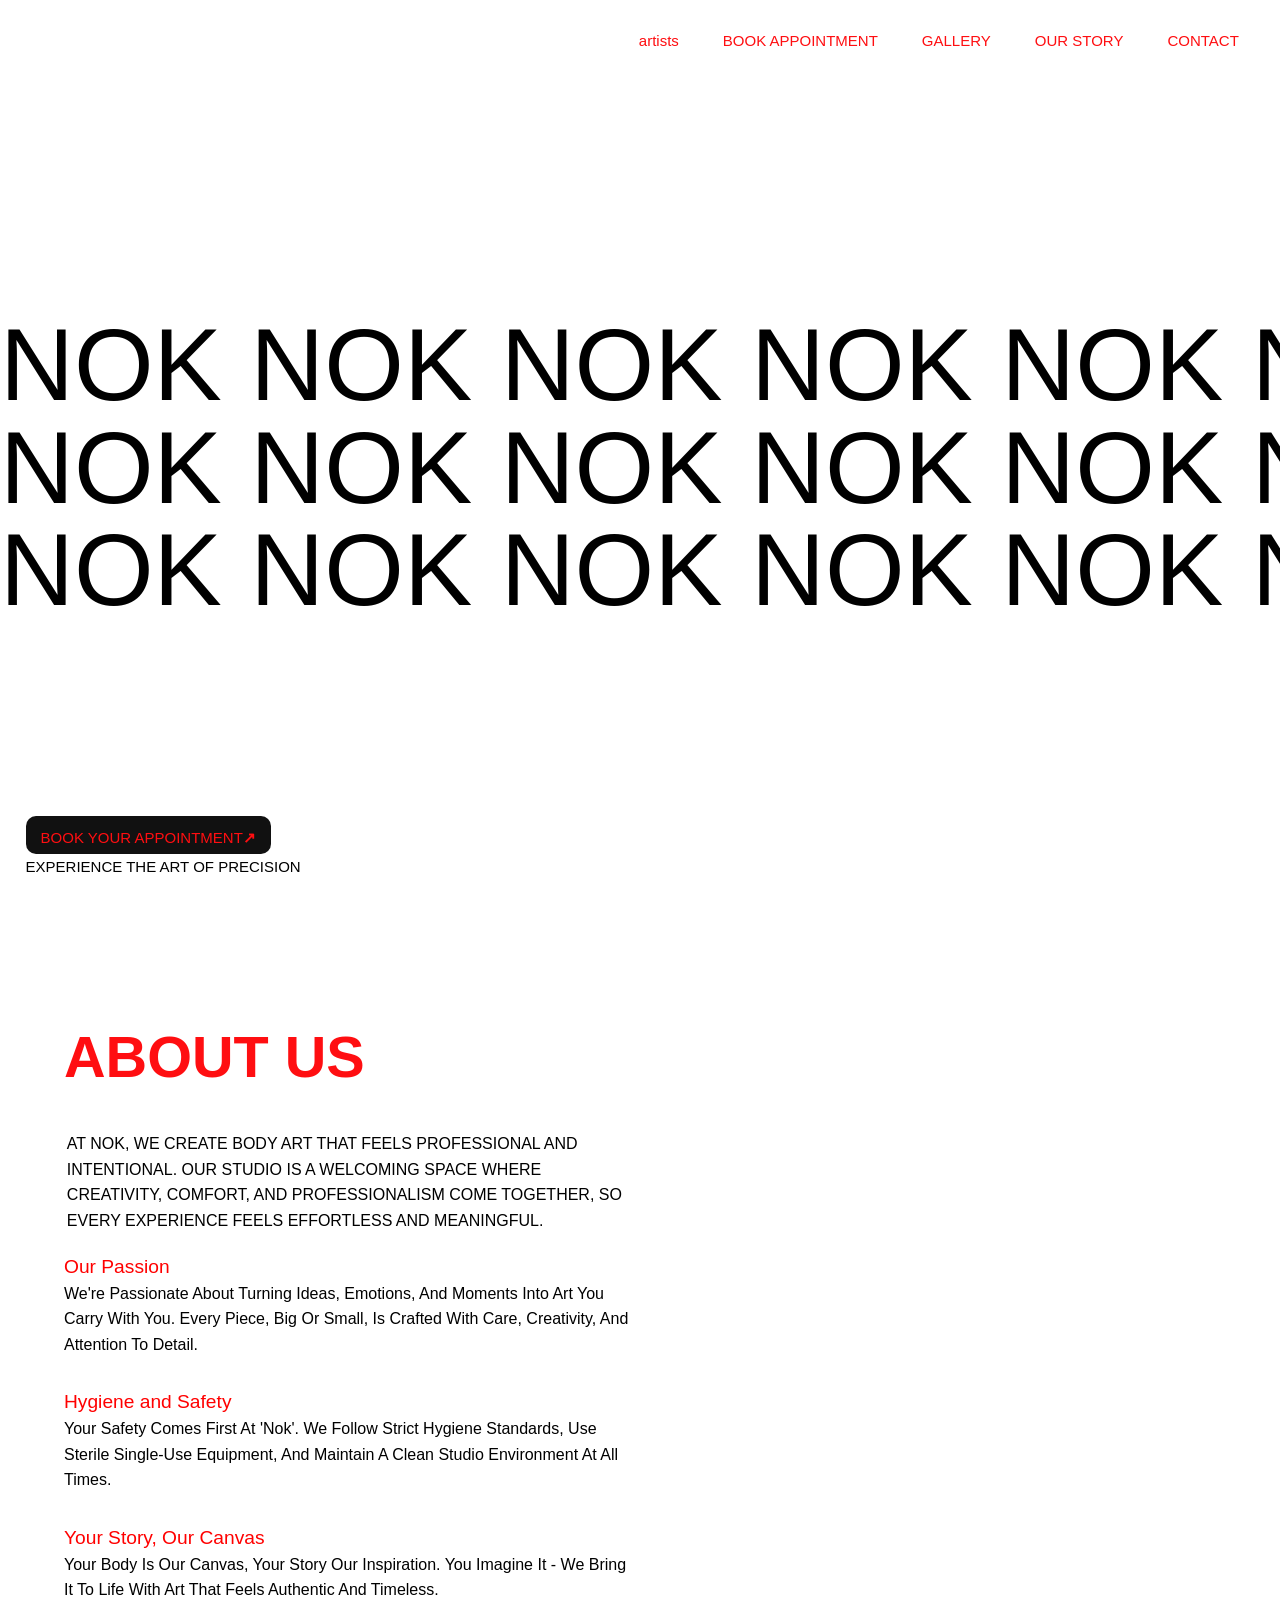
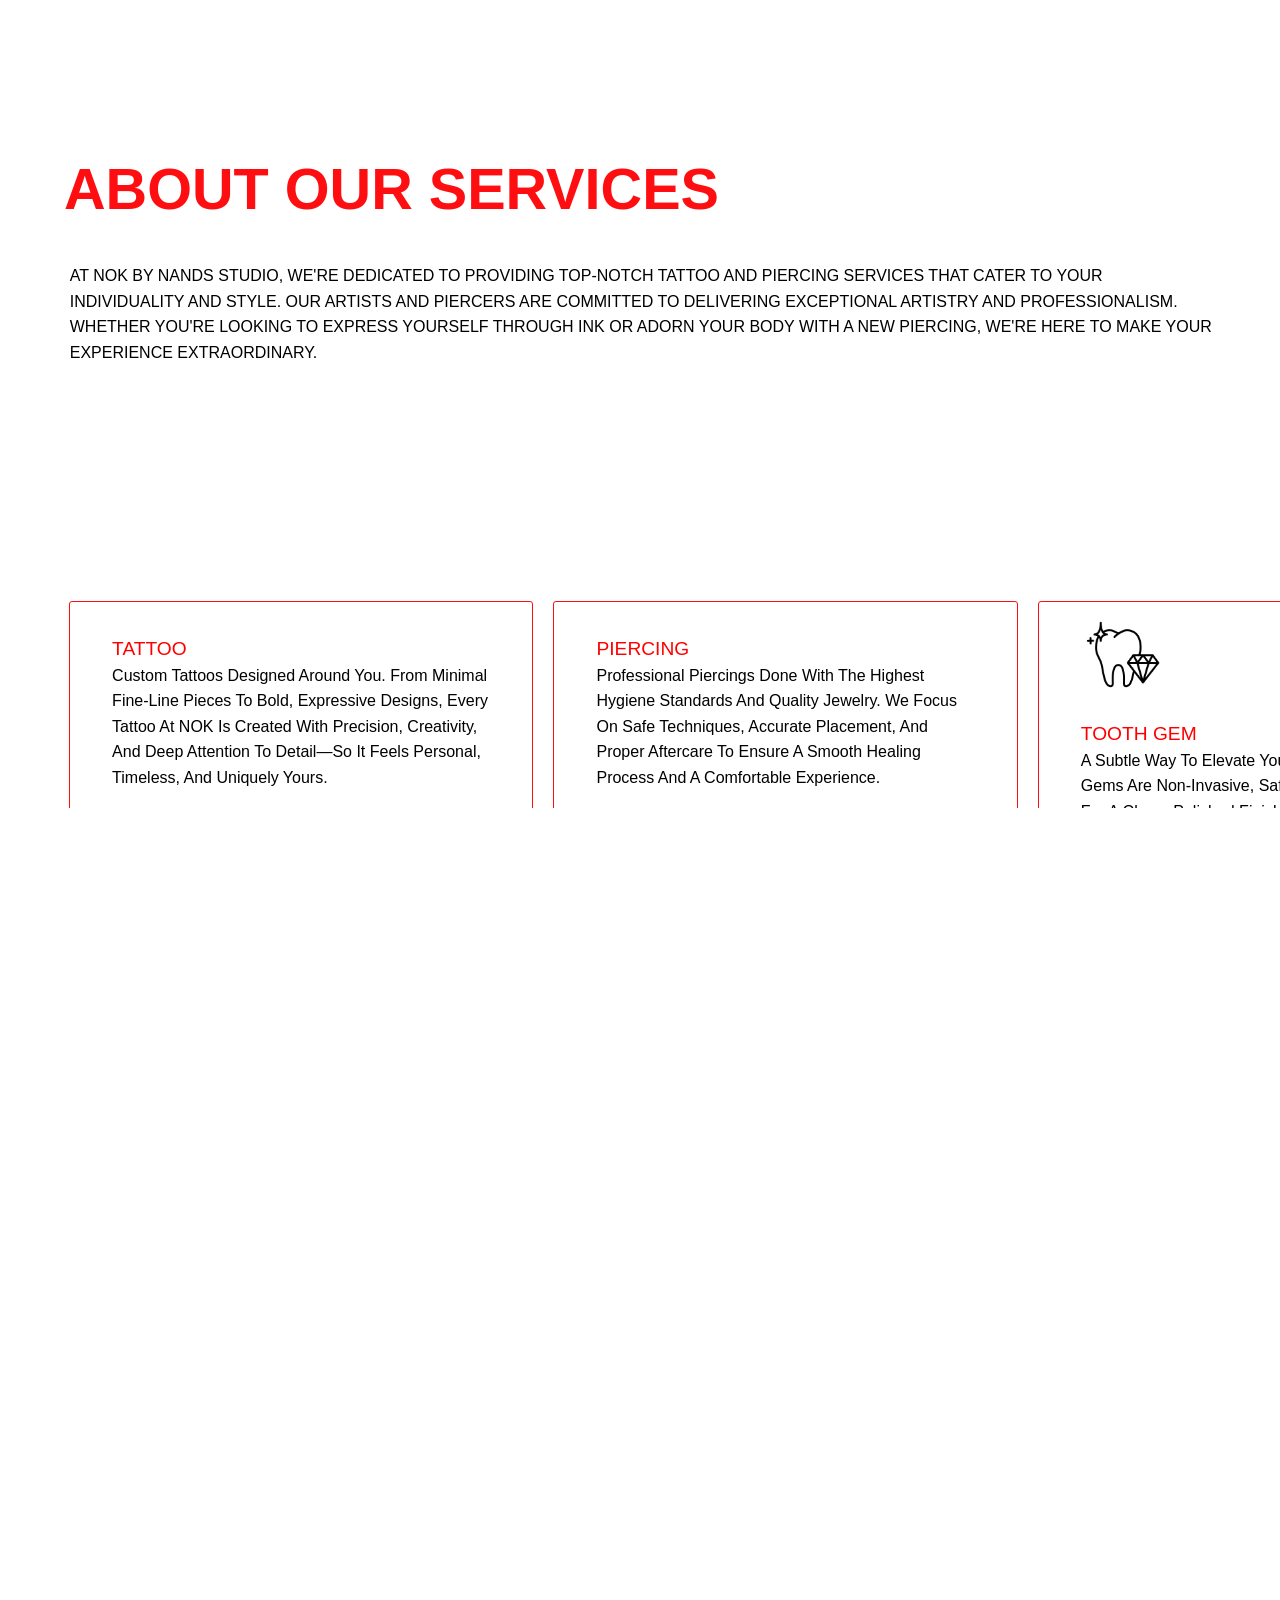
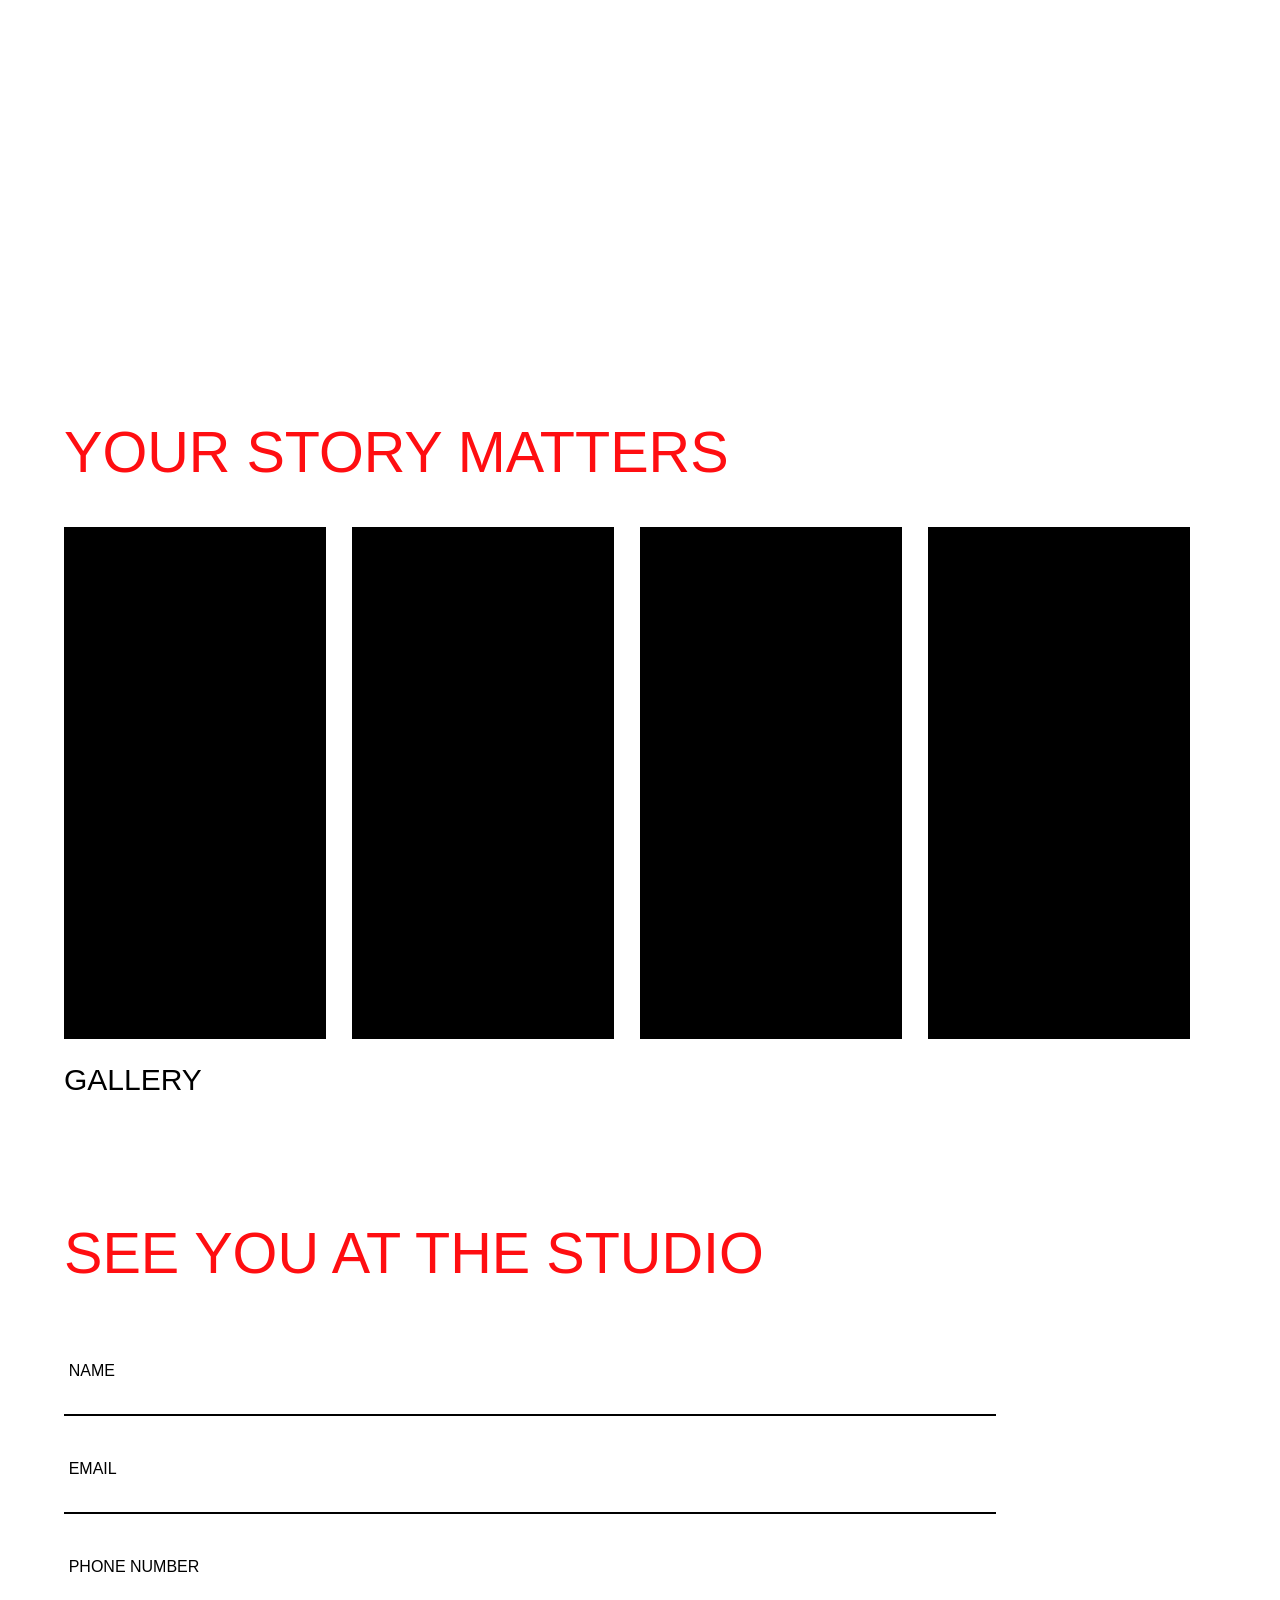
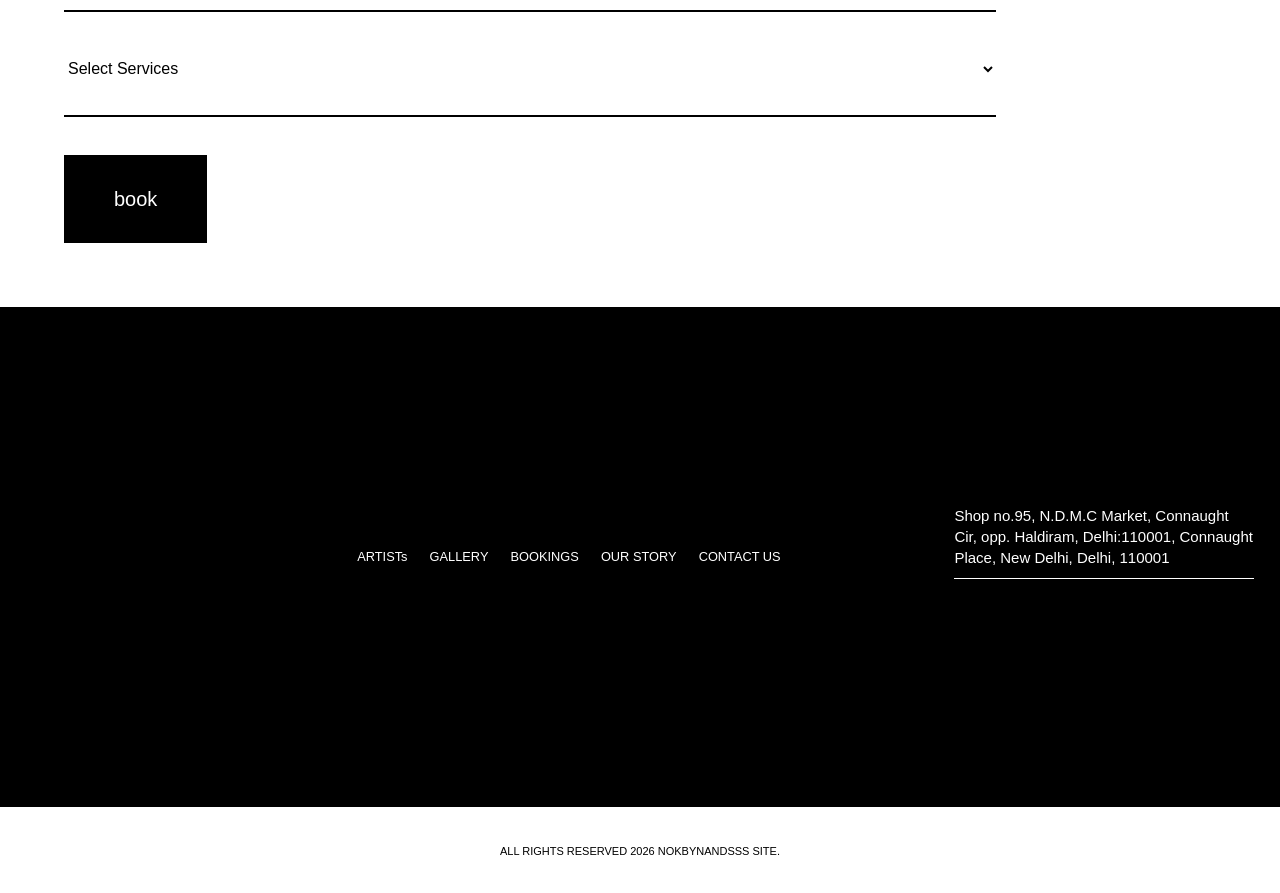
==== index.html @ 85c3a9ee "Update index.html - GTM" ====
<!DOCTYPE html>
<!-- This site was created in Webflow. https://webflow.com -->
<html data-wf-page="693faa652efcb64b49ecceba" data-wf-site="693faa632efcb64b49ecce32" lang="en">
<head>
  <!-- Google Tag Manager -->
<script>(function(w,d,s,l,i){w[l]=w[l]||[];w[l].push({'gtm.start':
new Date().getTime(),event:'gtm.js'});var f=d.getElementsByTagName(s)[0],
j=d.createElement(s),dl=l!='dataLayer'?'&l='+l:'';j.async=true;j.src=
'https://www.googletagmanager.com/gtm.js?id='+i+dl;f.parentNode.insertBefore(j,f);
})(window,document,'script','dataLayer','GTM-5JC3QDLF');</script>
<!-- End Google Tag Manager -->
<meta charset="utf-8"/>
<title>Nok By Nands</title>
<meta content="Nok By Nands" property="og:title"/>
<meta content="https://cdn.prod.website-files.com/66350a1e89d6fec13eddb1dd/665f63a12e1211b0e00cd89a_sains.png" property="og:image"/>
<meta content="Nok By Nands" property="twitter:title"/>
<meta content="https://cdn.prod.website-files.com/66350a1e89d6fec13eddb1dd/665f63a12e1211b0e00cd89a_sains.png" property="twitter:image"/>
<meta content="width=device-width, initial-scale=1" name="viewport"/>
<meta content="Webflow" name="generator"/>
<link rel="stylesheet" href="style.css"/>
<link href="https://fonts.googleapis.com" rel="preconnect"/>
<link href="https://fonts.gstatic.com" rel="preconnect" crossorigin="anonymous"/>
<script src="https://ajax.googleapis.com/ajax/libs/webfont/1.6.26/webfont.js" type="text/javascript"></script>
<script type="text/javascript">WebFont.load({  google: {    families: ["Krona One:300,400,500,600,700","Space Grotesk:300,400,500,600,700"]  }});</script>
<script type="text/javascript">!function(o,c){var n=c.documentElement,t=" w-mod-";n.className+=t+"js",("ontouchstart"in o||o.DocumentTouch&&c instanceof DocumentTouch)&&(n.className+=t+"touch")}(window,document);</script>
<link href="https://cdn.prod.website-files.com/693faa632efcb64b49ecce32/693faa652efcb64b49eccf47_g.png" rel="shortcut icon" type="image/x-icon"/>
<link href="https://cdn.prod.website-files.com/693faa632efcb64b49ecce32/693faa652efcb64b49eccf46_hand.jpg" rel="apple-touch-icon"/>
<style>
html.lenis { height: auto; }
.lenis.lenis-smooth { scroll-behavior: auto; }
.lenis.lenis-smooth [data-lenis-prevent] { overscroll-behavior: contain; }
.lenis.lenis-stopped { overflow: hidden; }
@keyframes arrow-pulse {
  0%, 100% { transform: scale(1); }
  50%       { transform: scale(1.4); }
}
.text-block-2.d {
  padding-bottom: 5px;
}
.button-arrow {
  display: inline-block;
  animation: arrow-pulse 1s ease-in-out infinite;
}
#form-success {
  text-align: center;
  background-color: #1c8915;
  padding: 20px;
  display: none;
  color: white;
  font-size: 18px;
  font-weight: 800;
}
#form-error {
  background-color: #ffdede;
  margin-top: 10px;
  padding: 10px;
  display: none;
}
@media screen and (max-width: 479px) {
    .text-block-2.d {
        font-size: 3.3vw;        
    }
    .div-block-4{
      justify-content: center;
      padding-left: 0%;
      padding-right: 0%;
    }
    .text-block-2.d {
      width: 100%;
      text-align: center;
      
    }
}
@media screen and (max-width: 991px){
  .div-block-35.hd{
      display: block!important;
    }
}

.div-block-35.hd{
  display: none;
}
</style>
</head>
<body class="body">
  <!-- Google Tag Manager (noscript) -->
<noscript><iframe src="https://www.googletagmanager.com/ns.html?id=GTM-5JC3QDLF"
height="0" width="0" style="display:none;visibility:hidden"></iframe></noscript>
<!-- End Google Tag Manager (noscript) -->
<div data-animation="over-right" data-collapse="medium" data-duration="400" data-easing="ease" data-easing2="ease" role="banner" class="navbar navbar-2 w-nav"><div class="container3 w-container"><a href="index.html" aria-current="page" class="brand w-nav-brand w--current"><img src="https://cdn.prod.website-files.com/693faa632efcb64b49ecce32/695e301824c93ddd6272800e_shared%20image.png" loading="lazy" width="85" height="Auto" alt="" srcset="https://cdn.prod.website-files.com/693faa632efcb64b49ecce32/695e301824c93ddd6272800e_shared%20image-p-500.png 500w, https://cdn.prod.website-files.com/693faa632efcb64b49ecce32/695e301824c93ddd6272800e_shared%20image-p-800.png 800w, https://cdn.prod.website-files.com/693faa632efcb64b49ecce32/695e301824c93ddd6272800e_shared%20image.png 1080w" sizes="78px"/></a><nav role="navigation" class="nav-menu w-nav-menu"><a href="artists.html" class="button-5 w-button">ARTISTS</a><a href="book-appointment.html" class="button-5 w-button">BOOK APPOINTMENT</a><a href="gallery.html" class="button-5 w-button">GALLERY</a><a href="our-story.html" class="button-5 w-button">OUR STORY</a><a href="contact-us.html" class="button-5 w-button">CONTACT US</a>
<div class="div-block-35 hd" style="filter: invert(1);"><a href="https://www.instagram.com/nokbynandsss/" target="_blank" class="link-block-4 w-inline-block"><img src="https://cdn.prod.website-files.com/693faa632efcb64b49ecce32/696a278182e4e686e5b58f18_instagram.png" loading="lazy" width="35" sizes="35px" alt="" srcset="https://cdn.prod.website-files.com/693faa632efcb64b49ecce32/696a278182e4e686e5b58f18_instagram-p-500.png 500w, https://cdn.prod.website-files.com/693faa632efcb64b49ecce32/696a278182e4e686e5b58f18_instagram.png 512w" class="insta"></a><a href="https://api.whatsapp.com/send/?phone=919810448513&text=Hi&type=phone_number&app_absent=0" class="link-block-4 w-inline-block"><img src="https://cdn.prod.website-files.com/693faa632efcb64b49ecce32/696a2b76e0b5bd1329782753_whatsapp.png" loading="lazy" width="35" alt="" class="insta"></a><a href="https://www.threads.com/@nokbynandsss?igshid=NTc4MTIwNjQ2YQ==" target="_blank" class="link-block-4 w-inline-block"><img src="https://cdn.prod.website-files.com/693faa632efcb64b49ecce32/696a2c2b541866fec945c5cb_threads.png" loading="lazy" width="35" alt="" class="insta"></a><a href="https://www.facebook.com/nokbynandsss/" target="_blank" class="link-block-4 w-inline-block"><img src="https://cdn.prod.website-files.com/693faa632efcb64b49ecce32/696a2c6369ad25f0c4b5ceb1_facebook.png" loading="lazy" width="35" sizes="35px" alt="" srcset="https://cdn.prod.website-files.com/693faa632efcb64b49ecce32/696a2c6369ad25f0c4b5ceb1_facebook-p-500.png 500w, https://cdn.prod.website-files.com/693faa632efcb64b49ecce32/696a2c6369ad25f0c4b5ceb1_facebook.png 512w" class="insta"></a></div>  
<a href="artists.html" class="nav-link w-nav-link">artists</a><a href="book-appointment.html" class="nav-link w-nav-link">BOOK APPOINTMENT</a><a href="gallery.html" class="nav-link w-nav-link">GALLERY</a><a href="our-story.html" class="nav-link w-nav-link">OUR STORY</a><a href="contact-us.html" class="nav-link w-nav-link">CONTACT</a></nav><div class="menu-button w-nav-button"><div data-w-id="f9c25550-7365-0e27-95ec-77b36acfb77d" class="menu-parent"><div data-w-id="f9c25550-7365-0e27-95ec-77b36acfb77e" class="menu-bar"></div><div data-w-id="f9c25550-7365-0e27-95ec-77b36acfb77f" class="menu-bar"></div><div data-w-id="f9c25550-7365-0e27-95ec-77b36acfb780" class="menu-bar"></div></div></div></div></div><section class="banner-marquee div-block-2"><div class="div-block-3"><div data-poster-url="https://cdn.prod.website-files.com/6633e5fd8a925d8a9254e5b2/663412a852f8247be17bae55_Saints Background Vid-poster-00001.jpg" data-video-urls="https://cdn.prod.website-files.com/693faa632efcb64b49ecce32/693faa652efcb64b49eccf24_Saints%20Background%20Vid-poster-00001.jpg,https://cdn.prod.website-files.com/693faa632efcb64b49ecce32/693faa652efcb64b49eccf24_Saints%20Background%20Vid-transcode.mp4,https://cdn.prod.website-files.com/693faa632efcb64b49ecce32/693faa652efcb64b49eccf24_Saints%20Background%20Vid-transcode.webm" data-autoplay="true" data-loop="true" data-wf-ignore="true" class="background-video-2 w-background-video w-background-video-atom"><video id="8de16a1f-3c60-6b42-0753-50ed281379e6-video" autoplay="" loop="" style="background-image:url(&quot;https://cdn.prod.website-files.com/6633e5fd8a925d8a9254e5b2/663412a852f8247be17bae55_Saints Background Vid-poster-00001.jpg&quot;)" muted="" playsinline="" data-wf-ignore="true" data-object-fit="cover"><source src="https://cdn.prod.website-files.com/693faa632efcb64b49ecce32/693faa652efcb64b49eccf24_Saints%20Background%20Vid-poster-00001.jpg" data-wf-ignore="true"/><source src="https://cdn.prod.website-files.com/693faa632efcb64b49ecce32/693faa652efcb64b49eccf24_Saints%20Background%20Vid-transcode.mp4" data-wf-ignore="true"/><source src="https://cdn.prod.website-files.com/693faa632efcb64b49ecce32/693faa652efcb64b49eccf24_Saints%20Background%20Vid-transcode.webm" data-wf-ignore="true"/></video></div></div><div class="moving-text-wrapper reverse show vis"><div data-w-id="7a6fbcee-73ea-5083-42c2-eca31605d1ea" class="marquee-track _1"><h1 class="heading-14 kam">NOK NOK NOK NOK NOK NOK NOK NOK NOK NOK NOK NOK NOK NOK NOK NOK NOK NOK NOK NOK NOK NOK NOK NOK NOK NOK NOK NOK NOK NOK NOK NOK NOK NOK NOK NOK NOK NOK NOK NOK NOK NOK NOK NOK NOK NOK NOK NOK NOK NOK</h1></div></div><div class="moving-text-wrapper"><div data-w-id="e1971b12-4c51-d161-bf5d-7829d4676e30" class="marquee-track"><h1 class="heading-14 kam">NOK NOK NOK NOK NOK NOK NOK NOK NOK NOK NOK NOK NOK NOK NOK NOK NOK NOK NOK NOK NOK NOK NOK NOK NOK NOK NOK NOK NOK NOK NOK NOK NOK NOK NOK NOK NOK NOK NOK NOK NOK NOK NOK NOK NOK NOK NOK NOK NOK NOK</h1></div></div><div class="moving-text-wrapper reverse"><div data-w-id="bfc31f55-b49a-d771-a84b-1b561dfba626" class="marquee-track _1"><h1 class="heading-14 kam">NOK NOK NOK NOK NOK NOK NOK NOK NOK NOK NOK NOK NOK NOK NOK NOK NOK NOK NOK NOK NOK NOK NOK NOK NOK NOK NOK NOK NOK NOK NOK NOK NOK NOK NOK NOK NOK NOK NOK NOK NOK NOK NOK NOK NOK NOK NOK NOK NOK NOK</h1></div></div><div class="moving-text-wrapper"><div data-w-id="60a5a12c-b25a-7e93-45a4-737a07aa9c60" class="marquee-track"><h1 class="heading-14 kam">NOK NOK NOK NOK NOK NOK NOK NOK NOK NOK NOK NOK NOK NOK NOK NOK NOK NOK NOK NOK NOK NOK NOK NOK NOK NOK NOK NOK NOK NOK NOK NOK NOK NOK NOK NOK NOK NOK NOK NOK NOK NOK NOK NOK NOK NOK NOK NOK NOK NOK</h1></div></div></section><div class="div-block-4"><div class="div-block-7"><div class="text-block-2 d" style="color:#ff0e11;"><a style="border-radius: 10px; background-color: #111; padding: 13px 15px 8px 15px;" href="https://aarushidh98.github.io/nok/contact-us.html">BOOK YOUR APPOINTMENT<span class="button-arrow" style="font-size:15px; font-weight: 800;">↗</span></a></div><div class="text-block-2 d">Experience the Art of Precision</div></div></div><div class="global"><div class="html w-embed"><style>

@media only screen and (min-width: 1560px) { body {font-size: 15.6px;} }
@media only screen and (min-width: 992px) and (max-width: 1200px) { p {font-size: 12.48px;} }
a { color: inherit; }
</style></div></div><section class="section bottom-75"><div class="w-layout-blockcontainer container-default w-container"><div class="inner-container max-w-600"><div class="w-layout-grid grid section-v1"><div class="tab-max-100"><div><h2 class="paragraph _22 _44">ABOUT US</h2><h2 class="paragraph _1">ABOUT US</h2><p class="text-field-2 pd">At NOK, we create body art that feels professional and intentional. Our studio is a welcoming space where creativity, comfort, and PROFESSIONALISM come together, so every experience feels effortless and meaningful.<br/></p></div><div class="inner-container _450-tab"><div class="inner-container _400-mbl"><div class="flex-vertical"><div class="flex-horizontal"><div class="flex-vertical gap"><h1 class="heading-12 ph">Our Passion</h1><p class="text-field-2 pd sm">We're passionate about turning ideas, emotions, and moments into art you carry with you. every piece, big or small, is crafted with care, creativity, and attention to detail.<br/></p></div></div><div class="flex-horizontal"><div class="flex-vertical gap"><h1 class="heading-12 ph">Hygiene and Safety</h1><p class="text-field-2 pd sm">Your safety comes first at 'Nok'. we follow strict hygiene standards, use sterile single-use equipment, and maintain a clean studio environment at all times.<br/></p></div></div><div class="flex-horizontal"><div class="flex-vertical gap"><h1 class="heading-12 ph">Your Story, Our Canvas</h1><p class="text-field-2 pd sm">your body is our canvas, your story our inspiration. you imagine it - we bring it to life with art that feels authentic and timeless.<br/></p></div></div></div></div></div></div><div id="w-node-_2092373f-091b-7f6e-8bad-caf234ecccb9-49ecceba" class="inner-container _596px"><div class="flex-vertical z-index"><div class="max-w-68"><img src="https://cdn.prod.website-files.com/693faa632efcb64b49ecce32/69a2b9890eb8851f188d432d_nok%27.png" loading="eager" width="Auto" sizes="(max-width: 767px) 100vw, (max-width: 991px) 728px, 776px" alt="" srcset="https://cdn.prod.website-files.com/693faa632efcb64b49ecce32/69a2b9890eb8851f188d432d_nok%27-p-500.png 500w, https://cdn.prod.website-files.com/693faa632efcb64b49ecce32/69a2b9890eb8851f188d432d_nok%27.png 776w" class="image-6"/></div><div class="max-w-68 above"><img src="https://cdn.prod.website-files.com/693faa632efcb64b49ecce32/69a2c3eedf0ae9017027a20c_nok%27%20(2).png" loading="eager" width="Auto" sizes="(max-width: 767px) 100vw, (max-width: 991px) 728px, 776px" alt="" srcset="https://cdn.prod.website-files.com/693faa632efcb64b49ecce32/69a2c3eedf0ae9017027a20c_nok%27%20(2)-p-500.png 500w, https://cdn.prod.website-files.com/693faa632efcb64b49ecce32/69a2c3eedf0ae9017027a20c_nok%27%20(2).png 776w" class="image-7"/></div></div></div></div></div></div></section><section class="sec new"><div class="w-layout-blockcontainer container-default w-container"><div class="inner-container _600px"><div class="mg-bottom-40px"><div class="text-left"><h2 class="paragraph _22 _44">ABOUT OUR SERVICES</h2><h2 class="paragraph _1">ABOUT OUR SERVICES</h2><p class="text-field-2 pd">At NOK BY NANDS Studio, we're dedicated to providing top-notch tattoo and piercing services that cater to your individuality and style. Our artists and piercers are committed to delivering exceptional artistry and professionalism. Whether you're looking to express yourself through ink or adorn your body with a new piercing, we're here to make your experience extraordinary.</p></div></div><div class="w-layout-grid grid-2 _1-col"><div id="w-node-_6c6eaac2-f23a-b97d-fa1b-86719962b8ca-49ecceba" class="carding"><img src="https://cdn.prod.website-files.com/693faa632efcb64b49ecce32/695cd231ac7f3b06e7af8338_PRO.svg" loading="lazy" alt="" class="square-icon"/><div class="inner-container _284px"><h1 class="heading-12 ph">TATTOO</h1><p class="text-field-2 pd sm jj">Custom tattoos designed around you. From minimal fine-line pieces to bold, expressive designs, every tattoo at NOK is created with precision, creativity, and deep attention to detail—so it feels personal, timeless, and uniquely yours.</p></div></div><div class="carding"><img src="https://cdn.prod.website-files.com/693faa632efcb64b49ecce32/695cf6c3679170031bf974e1_pie.svg" loading="lazy" alt="" class="square-icon"/><div class="inner-container _284px"><h1 class="heading-12 ph">PIERCING</h1><p class="text-field-2 pd sm jj">Professional piercings done with the highest hygiene standards and quality jewelry. We focus on safe techniques, accurate placement, and proper aftercare to ensure a smooth healing process and a comfortable experience.<br/></p></div></div><div class="carding"><img src="tattoo/white-teeth.png" width="95" loading="lazy" alt="" class="square-icon"/><div class="inner-container _284px"><h1 class="heading-12 ph">TOOTH GEM</h1><p class="text-field-2 pd sm jj">A subtle way to elevate your smile, our tooth gems are non-invasive, safe, and carefully applied for a clean, polished finish. Perfect for those who appreciate minimal yet striking details, they add effortless charm and refined sparkle.

<br/></p></div></div></div></div></div></section><div class="text-left old"><h2 class="paragraph _22 _44">ABOUT OUR SERVICES</h2><h2 class="paragraph _1">ABOUT OUR SERVICES</h2><p class="text-field-2 pd">At NOK BY NANDS Studio, we're dedicated to providing top-notch tattoo and piercing services that cater to your individuality and style. Our artists and piercers are committed to delivering exceptional artistry and professionalism. Whether you're looking to express yourself through ink or adorn your body with a new piercing, we're here to make your experience extraordinary.</p></div><div class="section-wrapper ol"><div data-w-id="d25c2b9e-2b94-5308-0242-a3460f98ef6d" class="section-height"><div class="sticky-wrapper"><div class="sticky-element disable-overflow"><div class="track"><div class="track-flex"><div class="panel1 ch"><div class="wrappit"><div class="listit"><div class="horizonnn"><a href="nandini.html" class="carding w-inline-block"><img src="https://cdn.prod.website-files.com/693faa632efcb64b49ecce32/695cd231ac7f3b06e7af8338_PRO.svg" loading="lazy" alt="" class="square-icon"/><div class="inner-container _284px"><h1 class="heading-12 ph">TATTOO</h1><p class="text-field-2 pd sm jj">Custom tattoos designed around you. From minimal fine-line pieces to bold, expressive designs, every tattoo at NOK is created with precision, creativity, and deep attention to detail—so it feels personal, timeless, and uniquely yours.</p></div></a></div><div class="horizonnn"><a href="nandini.html" class="carding w-inline-block"><img src="https://cdn.prod.website-files.com/693faa632efcb64b49ecce32/695cf6c3679170031bf974e1_pie.svg" loading="lazy" alt="" class="square-icon"/><div class="inner-container _284px"><h1 class="heading-12 ph">PIERCING</h1><p class="text-field-2 pd sm jj">Professional piercings done with the highest hygiene standards and quality jewelry. We focus on safe techniques, accurate placement, and proper aftercare to ensure a smooth healing process and a comfortable experience.</p></div></a></div><div class="horizonnn"><a href="nandini.html" class="carding w-inline-block"><img src="tattoo/white-teeth.png" width="85" loading="lazy" alt="" class="square-icon"/><div class="inner-container _284px"><h1 class="heading-12 ph">TOOTH GEM</h1><p class="text-field-2 pd sm jj">A subtle way to elevate your smile, our tooth gems are non-invasive, safe, and carefully applied for a clean, polished finish. Perfect for those who appreciate minimal yet striking details, they add effortless charm and refined sparkle.</p></div></a></div><div class="horizonnn"><a href="nandini.html" class="carding w-inline-block"><img src="https://cdn.prod.website-files.com/693faa632efcb64b49ecce32/695cd202d2d19252859e28fe_HND.svg" loading="lazy" alt="" class="square-icon"/><div class="inner-container _284px"><h1 class="heading-12 ph">TEMPORARY TATTOO</h1><p class="text-field-2 pd sm jj">Commitment-free art with the same level of creativity, our temporary tattoos are perfect for trying a new design, celebrating special occasions, or expressing yourself freely—without the permanence of traditional ink.</p></div></a></div></div></div></div><div class="panel2"><div class="wrappit"><div class="listit"></div></div></div></div></div></div></div></div></div><div class="div-block-15"><p class="paragraph _1">YOUR STORY MATTERS</p><p class="paragraph _22 _44">YOUR STORY MATTERS..</p><div class="div-block-16"><div class="div-block-18 _1"></div><div class="div-block-18 _2"></div><div class="div-block-18 _3"></div><div class="div-block-18 _4"></div></div><a href="gallery.html" class="link-block-3 w-inline-block"><div class="text-block-3">GALLERY</div></a></div><div class="div-block-19"><p class="paragraph _1">SEE YOU AT THE STUDIO</p><p class="paragraph _22 _44">SEE YOU AT THE STUDIO!</p><div class="page-wrapper"><div class="global-styles w-embed"><style>
body { -webkit-font-smoothing: antialiased; -moz-osx-font-smoothing: grayscale; font-smoothing: antialiased; text-rendering: optimizeLegibility; }
*[tabindex]:focus-visible, input[type="file"]:focus-visible { outline: 0.125rem solid #4d65ff; outline-offset: 0.125rem; }
.w-richtext > :not(div):first-child, .w-richtext > div:first-child > :first-child { margin-top: 0 !important; }
.w-richtext>:last-child, .w-richtext ol li:last-child, .w-richtext ul li:last-child { margin-bottom: 0 !important; }
.pointer-events-off { pointer-events: none; }
.pointer-events-on { pointer-events: auto; }
.div-square::after { content: ""; display: block; padding-bottom: 100%; }
.container-medium,.container-small, .container-large { margin-right: auto !important; margin-left: auto !important; }
.text-style-3lines { display: -webkit-box; overflow: hidden; -webkit-line-clamp: 3; -webkit-box-orient: vertical; }
.text-style-2lines { display: -webkit-box; overflow: hidden; -webkit-line-clamp: 2; -webkit-box-orient: vertical; }
.display-inlineflex { display: inline-flex; }
.hide { display: none !important; }
@media screen and (max-width: 991px) { .hide, .hide-tablet { display: none !important; } }
@media screen and (max-width: 767px) { .hide-mobile-landscape { display: none !important; } }
@media screen and (max-width: 479px) { .hide-mobile { display: none !important; } }
.margin-0 { margin: 0rem !important; }
.padding-0 { padding: 0rem !important; }
.spacing-clean { padding: 0rem !important; margin: 0rem !important; }
</style></div><div class="select-code w-embed w-script"><style>
#target-select-list { display: none; opacity: 0; visibility: hidden; transition: visibility 0s, opacity 0.3s ease; }
#target-select-list.open { display: flex; opacity: 1; visibility: visible; transition: visibility 0s, opacity 0.3s ease; }
</style>
<script>
document.addEventListener('DOMContentLoaded', (event) => {
  let actualSelect = $('#configure-select');
  let customSelect = $('#target-select');
  let customSelectList = $('#target-select-list');
  let selectedText = $('#selected-text'); 
  let selectOptionWrapper = $('.form_select-option');
  selectOptionWrapper.hide();
  actualSelect.find('option').each(function(index) {
    let option = $(this);
    let value = option.val();
    let text = option.text();
    let customOption = $('<div class="form_select-option"></div>').text(text).data('value', value).click(function() {
      actualSelect.val(value);
      selectedText.text(text);
      customSelectList.removeClass('.open');
    });
    customSelectList.append(customOption);
  });
  customSelect.click(function(event) {
    event.stopPropagation(); 
    customSelectList.toggleClass('open');
  });
  $(document).click(function() {
    customSelectList.removeClass('open');
  });
  function getQueryStringValue(key) {
    var urlParams = new URLSearchParams(window.location.search);
    return urlParams.get(key);
  }
  var optionValue = getQueryStringValue("option");
  actualSelect.val(optionValue);
  if (optionValue) {
    selectedText.text(actualSelect.val());
  } else {
    selectedText.text("Select Artist");
  }
});
</script></div><main class="main-wrapper"></main></div>
<div class="form-block phn">
  <form id="email-form" name="email-form">
    
    <!-- Web3Forms Access Key (hidden) -->
    <input type="hidden" name="access_key" value="401f5e14-ebcd-4180-ba43-68a87ba45096">
    <!-- This sets the subject line of the email you receive -->
    <input type="hidden" name="subject" value="New Booking Enquiry from Website">

    <input class="text-field-2 w-input" maxlength="256" name="name" placeholder="Name" type="text" id="name-2"/>
    <input class="text-field-2 w-input" maxlength="256" name="email" placeholder="Email" type="email" id="email-2" required=""/>
    <input class="text-field-2 w-input" maxlength="256" name="phone" placeholder="Phone number" type="tel" id="Phone-2" required=""/>
    
    <select id="Select-2" name="service" class="select-field w-select">
      <option value="">Select Services</option>
      <option value="Tattoo">TATTOO</option>
      <option value="Piercing">PIERCING</option>
      <option value="Tooth Gem">TOOTH GEM</option>
    </select>

    <input type="submit" data-wait="Please wait..." class="button-3 w-button" value="book"/>
  </form>

  <!-- Success Message -->
  <div id="form-success" style="display:none;">
    <div>Thank you! Your submission has been received!</div>
  </div>

  <!-- Error Message -->
  <div id="form-error" style="display:none;">
    <div>Oops! Something went wrong while submitting the form.</div>
  </div>
</div></div>

  
<div class="footer"><div class="div-block-23"><img sizes="(max-width: 1080px) 100vw, 1080px" srcset="https://cdn.prod.website-files.com/693faa632efcb64b49ecce32/695e301824c93ddd6272800e_shared%20image-p-500.png 500w, https://cdn.prod.website-files.com/693faa632efcb64b49ecce32/695e301824c93ddd6272800e_shared%20image-p-800.png 800w, https://cdn.prod.website-files.com/693faa632efcb64b49ecce32/695e301824c93ddd6272800e_shared%20image.png 1080w" alt="" src="https://cdn.prod.website-files.com/693faa632efcb64b49ecce32/695e301824c93ddd6272800e_shared%20image.png" loading="lazy" class="image-2"/></div><div class="div-block-24"><a href="artists.html" class="button-2 w-button">ARTISTs</a><a href="gallery.html" class="button-2 w-button">GALLERY</a><a href="book-appointment.html" class="button-2 w-button">BOOKINGS</a><a href="our-story.html" class="button-2 w-button">OUR STORY</a><a href="contact-us.html" class="button-2 w-button">CONTACT US</a></div><div class="div-block-25"><div class="div-block-34"><h1 class="add">Shop no.95, N.D.M.C Market, Connaught Cir, opp. Haldiram, Delhi:110001, Connaught Place, New Delhi, Delhi, 110001</h1></div><div class="div-block-35"><a href="https://www.instagram.com/nokbynandsss/" target="_blank" class="link-block-4 w-inline-block"><img src="https://cdn.prod.website-files.com/693faa632efcb64b49ecce32/696a278182e4e686e5b58f18_instagram.png" loading="lazy" width="35" sizes="35px" alt="" srcset="https://cdn.prod.website-files.com/693faa632efcb64b49ecce32/696a278182e4e686e5b58f18_instagram-p-500.png 500w, https://cdn.prod.website-files.com/693faa632efcb64b49ecce32/696a278182e4e686e5b58f18_instagram.png 512w" class="insta"/></a><a href="tel:9810448513" class="link-block-4 w-inline-block"><img src="https://cdn.prod.website-files.com/693faa632efcb64b49ecce32/696a2b76e0b5bd1329782753_whatsapp.png" loading="lazy" width="35" alt="" class="insta"/></a><a href="#" class="link-block-4 w-inline-block"><img src="https://cdn.prod.website-files.com/693faa632efcb64b49ecce32/696a2c2b541866fec945c5cb_threads.png" loading="lazy" width="35" alt="" class="insta"/></a><a href="https://www.facebook.com/nokbynandsss/" target="_blank" class="link-block-4 w-inline-block"><img src="https://cdn.prod.website-files.com/693faa632efcb64b49ecce32/696a2c6369ad25f0c4b5ceb1_facebook.png" loading="lazy" width="35" sizes="35px" alt="" srcset="https://cdn.prod.website-files.com/693faa632efcb64b49ecce32/696a2c6369ad25f0c4b5ceb1_facebook-p-500.png 500w, https://cdn.prod.website-files.com/693faa632efcb64b49ecce32/696a2c6369ad25f0c4b5ceb1_facebook.png 512w" class="insta"/></a></div></div></div><div class="div-block-22"><div class="text-block-5">ALL RIGHTS RESERVED 2026 NOKBYNANDSSS SITE.</div></div>

<script src="https://d3e54v103j8qbb.cloudfront.net/js/jquery-3.5.1.min.dc5e7f18c8.js?site=693faa632efcb64b49ecce32" type="text/javascript"></script>
<script src="https://cdn.prod.website-files.com/693faa632efcb64b49ecce32/js/webflow.schunk.36b8fb49256177c8.js" type="text/javascript"></script>
<script src="https://cdn.prod.website-files.com/693faa632efcb64b49ecce32/js/webflow.schunk.8208d3e53b97e3c7.js" type="text/javascript"></script>
<script src="https://cdn.prod.website-files.com/693faa632efcb64b49ecce32/js/webflow.schunk.93dd51ee3e6ce4c8.js" type="text/javascript"></script>
<script src="https://cdn.prod.website-files.com/693faa632efcb64b49ecce32/js/webflow.d3df187b.d4829b6715ebd114.js" type="text/javascript"></script>
<script src="https://cdn.jsdelivr.net/gh/studio-freight/lenis@1.0.23/bundled/lenis.min.js"></script>
<script>
let lenis;
if (typeof Webflow !== 'undefined' && Webflow.env("editor") === undefined) {
  lenis = new Lenis({ lerp: 0.1, wheelMultiplier: 0.7, gestureOrientation: "vertical", normalizeWheel: false, smoothTouch: false });
  function raf(time) { lenis.raf(time); requestAnimationFrame(raf); }
  requestAnimationFrame(raf);
}
</script>
<style>.horizontal-trigger {height: calc(100% - 100vh);}</style>
<script>
function calculateScroll() {
  let itemsInView = 3;
  let scrollSpeed = 1.2;
  if (window.matchMedia('(max-width: 479px)').matches) { itemsInView = 1; }
  else if (window.matchMedia('(max-width: 767px)').matches) { itemsInView = 1; }
  else if (window.matchMedia('(max-width: 991px)').matches) { itemsInView = 2; }
  let horizontalItem = $('.horizontal-item');
  let horizontalSection = $('.horizontal-section');
  let moveAmount = horizontalItem.length - itemsInView;
  let minHeight = (scrollSpeed * horizontalItem.outerWidth()) * horizontalItem.length;
  if (moveAmount <= 0) { moveAmount = 0; minHeight = 0; }
  else { horizontalSection.css('height', '200vh'); }
  let moveDistance = horizontalItem.outerWidth() * moveAmount;
  $('html').css('font-size', moveDistance + 'px');
  horizontalSection.css('min-height', minHeight + 'px');
}
calculateScroll();
window.onresize = function(){ calculateScroll(); }
</script>
<script src="form.js"></script>
</body>
</html>
---- style.css ----
html {
  -webkit-text-size-adjust: 100%;
  -ms-text-size-adjust: 100%;
  font-family: sans-serif;
}

body {
  margin: 0;
}

article, aside, details, figcaption, figure, footer, header, hgroup, main, menu, nav, section, summary {
  display: block;
}

audio, canvas, progress, video {
  vertical-align: baseline;
  display: inline-block;
}

audio:not([controls]) {
  height: 0;
  display: none;
}

[hidden], template {
  display: none;
}

a {
  background-color: #0000;
}

a:active, a:hover {
  outline: 0;
}

abbr[title] {
  border-bottom: 1px dotted;
}

b, strong {
  font-weight: bold;
}

dfn {
  font-style: italic;
}

h1 {
  margin: .67em 0;
  font-size: 2em;
}

mark {
  color: #000;
  background: #ff0;
}

small {
  font-size: 80%;
}

sub, sup {
  vertical-align: baseline;
  font-size: 75%;
  line-height: 0;
  position: relative;
}

sup {
  top: -.5em;
}

sub {
  bottom: -.25em;
}

img {
  border: 0;
}

svg:not(:root) {
  overflow: hidden;
}

hr {
  box-sizing: content-box;
  height: 0;
}

pre {
  overflow: auto;
}

code, kbd, pre, samp {
  font-family: monospace;
  font-size: 1em;
}

button, input, optgroup, select, textarea {
  color: inherit;
  font: inherit;
  margin: 0;
}

button {
  overflow: visible;
}

button, select {
  text-transform: none;
}

button, html input[type="button"], input[type="reset"] {
  -webkit-appearance: button;
  cursor: pointer;
}

button[disabled], html input[disabled] {
  cursor: default;
}

button::-moz-focus-inner, input::-moz-focus-inner {
  border: 0;
  padding: 0;
}

input {
  line-height: normal;
}

input[type="checkbox"], input[type="radio"] {
  box-sizing: border-box;
  padding: 0;
}

input[type="number"]::-webkit-inner-spin-button, input[type="number"]::-webkit-outer-spin-button {
  height: auto;
}

input[type="search"] {
  -webkit-appearance: none;
}

input[type="search"]::-webkit-search-cancel-button, input[type="search"]::-webkit-search-decoration {
  -webkit-appearance: none;
}

legend {
  border: 0;
  padding: 0;
}

textarea {
  overflow: auto;
}

optgroup {
  font-weight: bold;
}

table {
  border-collapse: collapse;
  border-spacing: 0;
}

td, th {
  padding: 0;
}

@font-face {
  font-family: webflow-icons;
  src: url("[data-uri]") format("truetype");
  font-weight: normal;
  font-style: normal;
}

[class^="w-icon-"], [class*=" w-icon-"] {
  speak: none;
  font-variant: normal;
  text-transform: none;
  -webkit-font-smoothing: antialiased;
  -moz-osx-font-smoothing: grayscale;
  font-style: normal;
  font-weight: normal;
  line-height: 1;
  font-family: webflow-icons !important;
}

.w-icon-slider-right:before {
  content: "î˜€";
}

.w-icon-slider-left:before {
  content: "î˜";
}

.w-icon-nav-menu:before {
  content: "î˜‚";
}

.w-icon-arrow-down:before, .w-icon-dropdown-toggle:before {
  content: "î˜ƒ";
}

.w-icon-file-upload-remove:before {
  content: "î¤€";
}

.w-icon-file-upload-icon:before {
  content: "î¤ƒ";
}

* {
  box-sizing: border-box;
}

html {
  height: 100%;
}

body {
  color: #333;
  background-color: #fff;
  min-height: 100%;
  margin: 0;
  font-family: Arial, sans-serif;
  font-size: 14px;
  line-height: 20px;
}

img {
  vertical-align: middle;
  max-width: 100%;
  display: inline-block;
}

html.w-mod-touch * {
  background-attachment: scroll !important;
}

.w-block {
  display: block;
}

.w-inline-block {
  max-width: 100%;
  display: inline-block;
}

.w-clearfix:before, .w-clearfix:after {
  content: " ";
  grid-area: 1 / 1 / 2 / 2;
  display: table;
}

.w-clearfix:after {
  clear: both;
}

.w-hidden {
  display: none;
}

.w-button {
  color: #fff;
  line-height: inherit;
  cursor: pointer;
  background-color: #3898ec;
  border: 0;
  border-radius: 0;
  padding: 9px 15px;
  text-decoration: none;
  display: inline-block;
}

input.w-button {
  -webkit-appearance: button;
}

html[data-w-dynpage] [data-w-cloak] {
  color: #0000 !important;
}

.w-code-block {
  margin: unset;
}

pre.w-code-block code {
  all: inherit;
}

.w-optimization {
  display: contents;
}

.w-webflow-badge, .w-webflow-badge > img {
  box-sizing: unset;
  width: unset;
  height: unset;
  max-height: unset;
  max-width: unset;
  min-height: unset;
  min-width: unset;
  margin: unset;
  padding: unset;
  float: unset;
  clear: unset;
  border: unset;
  border-radius: unset;
  background: unset;
  background-image: unset;
  background-position: unset;
  background-size: unset;
  background-repeat: unset;
  background-origin: unset;
  background-clip: unset;
  background-attachment: unset;
  background-color: unset;
  box-shadow: unset;
  transform: unset;
  direction: unset;
  font-family: unset;
  font-weight: unset;
  color: unset;
  font-size: unset;
  line-height: unset;
  font-style: unset;
  font-variant: unset;
  text-align: unset;
  letter-spacing: unset;
  -webkit-text-decoration: unset;
  text-decoration: unset;
  text-indent: unset;
  text-transform: unset;
  list-style-type: unset;
  text-shadow: unset;
  vertical-align: unset;
  cursor: unset;
  white-space: unset;
  word-break: unset;
  word-spacing: unset;
  word-wrap: unset;
  transition: unset;
}

.w-webflow-badge {
  white-space: nowrap;
  cursor: pointer;
  box-shadow: 0 0 0 1px #0000001a, 0 1px 3px #0000001a;
  visibility: visible !important;
  opacity: 1 !important;
  z-index: 2147483647 !important;
  color: #aaadb0 !important;
  overflow: unset !important;
  background-color: #fff !important;
  border-radius: 3px !important;
  width: auto !important;
  height: auto !important;
  margin: 0 !important;
  padding: 6px !important;
  font-size: 12px !important;
  line-height: 14px !important;
  text-decoration: none !important;
  display: inline-block !important;
  position: fixed !important;
  inset: auto 12px 12px auto !important;
  transform: none !important;
}

.w-webflow-badge > img {
  position: unset;
  visibility: unset !important;
  opacity: 1 !important;
  vertical-align: middle !important;
  display: inline-block !important;
}

h1, h2, h3, h4, h5, h6 {
  margin-bottom: 10px;
  font-weight: bold;
}

h1 {
  margin-top: 20px;
  font-size: 38px;
  line-height: 44px;
}

h2 {
  margin-top: 20px;
  font-size: 32px;
  line-height: 36px;
}

h3 {
  margin-top: 20px;
  font-size: 24px;
  line-height: 30px;
}

h4 {
  margin-top: 10px;
  font-size: 18px;
  line-height: 24px;
}

h5 {
  margin-top: 10px;
  font-size: 14px;
  line-height: 20px;
}

h6 {
  margin-top: 10px;
  font-size: 12px;
  line-height: 18px;
}

p {
  margin-top: 0;
  margin-bottom: 10px;
}

blockquote {
  border-left: 5px solid #e2e2e2;
  margin: 0 0 10px;
  padding: 10px 20px;
  font-size: 18px;
  line-height: 22px;
}

figure {
  margin: 0 0 10px;
}

figcaption {
  text-align: center;
  margin-top: 5px;
}

ul, ol {
  margin-top: 0;
  margin-bottom: 10px;
  padding-left: 40px;
}

.w-list-unstyled {
  padding-left: 0;
  list-style: none;
}

.w-embed:before, .w-embed:after {
  content: " ";
  grid-area: 1 / 1 / 2 / 2;
  display: table;
}

.w-embed:after {
  clear: both;
}

.w-video {
  width: 100%;
  padding: 0;
  position: relative;
}

.w-video iframe, .w-video object, .w-video embed {
  border: none;
  width: 100%;
  height: 100%;
  position: absolute;
  top: 0;
  left: 0;
}

fieldset {
  border: 0;
  margin: 0;
  padding: 0;
}

button, [type="button"], [type="reset"] {
  cursor: pointer;
  -webkit-appearance: button;
  border: 0;
}

.w-form {
  margin: 0 0 15px;
}

.w-form-done {
  text-align: center;
    background-color: #1c8915;
    padding: 20px;
    display: none;
    color: white;
    font-size: 18px;
    font-weight: 800;
}

.w-form-fail {
  background-color: #ffdede;
  margin-top: 10px;
  padding: 10px;
  display: none;
}

label {
  margin-bottom: 5px;
  font-weight: bold;
  display: block;
}

.w-input, .w-select {
  color: #333;
  vertical-align: middle;
  background-color: #fff;
  border: 1px solid #ccc;
  width: 100%;
  height: 38px;
  margin-bottom: 10px;
  padding: 8px 12px;
  font-size: 14px;
  line-height: 1.42857;
  display: block;
}

.w-input::placeholder, .w-select::placeholder {
  color: #999;
}

.w-input:focus, .w-select:focus {
  border-color: #3898ec;
  outline: 0;
}

.w-input[disabled], .w-select[disabled], .w-input[readonly], .w-select[readonly], fieldset[disabled] .w-input, fieldset[disabled] .w-select {
  cursor: not-allowed;
}

.w-input[disabled]:not(.w-input-disabled), .w-select[disabled]:not(.w-input-disabled), .w-input[readonly], .w-select[readonly], fieldset[disabled]:not(.w-input-disabled) .w-input, fieldset[disabled]:not(.w-input-disabled) .w-select {
  background-color: #eee;
}

textarea.w-input, textarea.w-select {
  height: auto;
}

.w-select {
  background-color: #f3f3f3;
}

.w-select[multiple] {
  height: auto;
}

.w-form-label {
  cursor: pointer;
  margin-bottom: 0;
  font-weight: normal;
  display: inline-block;
}

.w-radio {
  margin-bottom: 5px;
  padding-left: 20px;
  display: block;
}

.w-radio:before, .w-radio:after {
  content: " ";
  grid-area: 1 / 1 / 2 / 2;
  display: table;
}

.w-radio:after {
  clear: both;
}

.w-radio-input {
  float: left;
  margin: 3px 0 0 -20px;
  line-height: normal;
}

.w-file-upload {
  margin-bottom: 10px;
  display: block;
}

.w-file-upload-input {
  opacity: 0;
  z-index: -100;
  width: .1px;
  height: .1px;
  position: absolute;
  overflow: hidden;
}

.w-file-upload-default, .w-file-upload-uploading, .w-file-upload-success {
  color: #333;
  display: inline-block;
}

.w-file-upload-error {
  margin-top: 10px;
  display: block;
}

.w-file-upload-default.w-hidden, .w-file-upload-uploading.w-hidden, .w-file-upload-error.w-hidden, .w-file-upload-success.w-hidden {
  display: none;
}

.w-file-upload-uploading-btn {
  cursor: pointer;
  background-color: #fafafa;
  border: 1px solid #ccc;
  margin: 0;
  padding: 8px 12px;
  font-size: 14px;
  font-weight: normal;
  display: flex;
}

.w-file-upload-file {
  background-color: #fafafa;
  border: 1px solid #ccc;
  flex-grow: 1;
  justify-content: space-between;
  margin: 0;
  padding: 8px 9px 8px 11px;
  display: flex;
}

.w-file-upload-file-name {
  font-size: 14px;
  font-weight: normal;
  display: block;
}

.w-file-remove-link {
  cursor: pointer;
  width: auto;
  height: auto;
  margin-top: 3px;
  margin-left: 10px;
  padding: 3px;
  display: block;
}

.w-icon-file-upload-remove {
  margin: auto;
  font-size: 10px;
}

.w-file-upload-error-msg {
  color: #ea384c;
  padding: 2px 0;
  display: inline-block;
}

.w-file-upload-info {
  padding: 0 12px;
  line-height: 38px;
  display: inline-block;
}

.w-file-upload-label {
  cursor: pointer;
  background-color: #fafafa;
  border: 1px solid #ccc;
  margin: 0;
  padding: 8px 12px;
  font-size: 14px;
  font-weight: normal;
  display: inline-block;
}

.w-icon-file-upload-icon, .w-icon-file-upload-uploading {
  width: 20px;
  margin-right: 8px;
  display: inline-block;
}

.w-icon-file-upload-uploading {
  height: 20px;
}

.w-container {
  max-width: 940px;
  margin-left: auto;
  margin-right: auto;
}

.w-container:before, .w-container:after {
  content: " ";
  grid-area: 1 / 1 / 2 / 2;
  display: table;
}

.w-container:after {
  clear: both;
}

.w-container .w-row {
  margin-left: -10px;
  margin-right: -10px;
}

.w-row:before, .w-row:after {
  content: " ";
  grid-area: 1 / 1 / 2 / 2;
  display: table;
}

.w-row:after {
  clear: both;
}

.w-row .w-row {
  margin-left: 0;
  margin-right: 0;
}

.w-col {
  float: left;
  width: 100%;
  min-height: 1px;
  padding-left: 10px;
  padding-right: 10px;
  position: relative;
}

.w-col .w-col {
  padding-left: 0;
  padding-right: 0;
}

.w-col-1 {
  width: 8.33333%;
}

.w-col-2 {
  width: 16.6667%;
}

.w-col-3 {
  width: 25%;
}

.w-col-4 {
  width: 33.3333%;
}

.w-col-5 {
  width: 41.6667%;
}

.w-col-6 {
  width: 50%;
}

.w-col-7 {
  width: 58.3333%;
}

.w-col-8 {
  width: 66.6667%;
}

.w-col-9 {
  width: 75%;
}

.w-col-10 {
  width: 83.3333%;
}

.w-col-11 {
  width: 91.6667%;
}

.w-col-12 {
  width: 100%;
}

.w-hidden-main {
  display: none !important;
}

@media screen and (max-width: 991px) {
  .w-container {
    max-width: 728px;
  }

  .w-hidden-main {
    display: inherit !important;
  }

  .w-hidden-medium {
    display: none !important;
  }

  .w-col-medium-1 {
    width: 8.33333%;
  }

  .w-col-medium-2 {
    width: 16.6667%;
  }

  .w-col-medium-3 {
    width: 25%;
  }

  .w-col-medium-4 {
    width: 33.3333%;
  }

  .w-col-medium-5 {
    width: 41.6667%;
  }

  .w-col-medium-6 {
    width: 50%;
  }

  .w-col-medium-7 {
    width: 58.3333%;
  }

  .w-col-medium-8 {
    width: 66.6667%;
  }

  .w-col-medium-9 {
    width: 75%;
  }

  .w-col-medium-10 {
    width: 83.3333%;
  }

  .w-col-medium-11 {
    width: 91.6667%;
  }

  .w-col-medium-12 {
    width: 100%;
  }

  .w-col-stack {
    width: 100%;
    left: auto;
    right: auto;
  }
}

@media screen and (max-width: 767px) {
  .w-hidden-main, .w-hidden-medium {
    display: inherit !important;
  }

  .w-hidden-small {
    display: none !important;
  }

  .w-row, .w-container .w-row {
    margin-left: 0;
    margin-right: 0;
  }

  .w-col {
    width: 100%;
    left: auto;
    right: auto;
  }

  .w-col-small-1 {
    width: 8.33333%;
  }

  .w-col-small-2 {
    width: 16.6667%;
  }

  .w-col-small-3 {
    width: 25%;
  }

  .w-col-small-4 {
    width: 33.3333%;
  }

  .w-col-small-5 {
    width: 41.6667%;
  }

  .w-col-small-6 {
    width: 50%;
  }

  .w-col-small-7 {
    width: 58.3333%;
  }

  .w-col-small-8 {
    width: 66.6667%;
  }

  .w-col-small-9 {
    width: 75%;
  }

  .w-col-small-10 {
    width: 83.3333%;
  }

  .w-col-small-11 {
    width: 91.6667%;
  }

  .w-col-small-12 {
    width: 100%;
  }
}

@media screen and (max-width: 479px) {
  .w-container {
    max-width: none;
  }

  .w-hidden-main, .w-hidden-medium, .w-hidden-small {
    display: inherit !important;
  }

  .w-hidden-tiny {
    display: none !important;
  }

  .w-col {
    width: 100%;
  }

  .w-col-tiny-1 {
    width: 8.33333%;
  }

  .w-col-tiny-2 {
    width: 16.6667%;
  }

  .w-col-tiny-3 {
    width: 25%;
  }

  .w-col-tiny-4 {
    width: 33.3333%;
  }

  .w-col-tiny-5 {
    width: 41.6667%;
  }

  .w-col-tiny-6 {
    width: 50%;
  }

  .w-col-tiny-7 {
    width: 58.3333%;
  }

  .w-col-tiny-8 {
    width: 66.6667%;
  }

  .w-col-tiny-9 {
    width: 75%;
  }

  .w-col-tiny-10 {
    width: 83.3333%;
  }

  .w-col-tiny-11 {
    width: 91.6667%;
  }

  .w-col-tiny-12 {
    width: 100%;
  }
}

.w-widget {
  position: relative;
}

.w-widget-map {
  width: 100%;
  height: 400px;
}

.w-widget-map label {
  width: auto;
  display: inline;
}

.w-widget-map img {
  max-width: inherit;
}

.w-widget-map .gm-style-iw {
  text-align: center;
}

.w-widget-map .gm-style-iw > button {
  display: none !important;
}

.w-widget-twitter {
  overflow: hidden;
}

.w-widget-twitter-count-shim {
  vertical-align: top;
  text-align: center;
  background: #fff;
  border: 1px solid #758696;
  border-radius: 3px;
  width: 28px;
  height: 20px;
  display: inline-block;
  position: relative;
}

.w-widget-twitter-count-shim * {
  pointer-events: none;
  -webkit-user-select: none;
  user-select: none;
}

.w-widget-twitter-count-shim .w-widget-twitter-count-inner {
  text-align: center;
  color: #999;
  font-family: serif;
  font-size: 15px;
  line-height: 12px;
  position: relative;
}

.w-widget-twitter-count-shim .w-widget-twitter-count-clear {
  display: block;
  position: relative;
}

.w-widget-twitter-count-shim.w--large {
  width: 36px;
  height: 28px;
}

.w-widget-twitter-count-shim.w--large .w-widget-twitter-count-inner {
  font-size: 18px;
  line-height: 18px;
}

.w-widget-twitter-count-shim:not(.w--vertical) {
  margin-left: 5px;
  margin-right: 8px;
}

.w-widget-twitter-count-shim:not(.w--vertical).w--large {
  margin-left: 6px;
}

.w-widget-twitter-count-shim:not(.w--vertical):before, .w-widget-twitter-count-shim:not(.w--vertical):after {
  content: " ";
  pointer-events: none;
  border: solid #0000;
  width: 0;
  height: 0;
  position: absolute;
  top: 50%;
  left: 0;
}

.w-widget-twitter-count-shim:not(.w--vertical):before {
  border-width: 4px;
  border-color: #75869600 #5d6c7b #75869600 #75869600;
  margin-top: -4px;
  margin-left: -9px;
}

.w-widget-twitter-count-shim:not(.w--vertical).w--large:before {
  border-width: 5px;
  margin-top: -5px;
  margin-left: -10px;
}

.w-widget-twitter-count-shim:not(.w--vertical):after {
  border-width: 4px;
  border-color: #fff0 #fff #fff0 #fff0;
  margin-top: -4px;
  margin-left: -8px;
}

.w-widget-twitter-count-shim:not(.w--vertical).w--large:after {
  border-width: 5px;
  margin-top: -5px;
  margin-left: -9px;
}

.w-widget-twitter-count-shim.w--vertical {
  width: 61px;
  height: 33px;
  margin-bottom: 8px;
}

.w-widget-twitter-count-shim.w--vertical:before, .w-widget-twitter-count-shim.w--vertical:after {
  content: " ";
  pointer-events: none;
  border: solid #0000;
  width: 0;
  height: 0;
  position: absolute;
  top: 100%;
  left: 50%;
}

.w-widget-twitter-count-shim.w--vertical:before {
  border-width: 5px;
  border-color: #5d6c7b #75869600 #75869600;
  margin-left: -5px;
}

.w-widget-twitter-count-shim.w--vertical:after {
  border-width: 4px;
  border-color: #fff #fff0 #fff0;
  margin-left: -4px;
}

.w-widget-twitter-count-shim.w--vertical .w-widget-twitter-count-inner {
  font-size: 18px;
  line-height: 22px;
}

.w-widget-twitter-count-shim.w--vertical.w--large {
  width: 76px;
}

.w-background-video {
  color: #fff;
  height: 500px;
  position: relative;
  overflow: hidden;
}

.w-background-video > video {
  object-fit: cover;
  z-index: -100;
  background-position: 50%;
  background-size: cover;
  width: 100%;
  height: 100%;
  margin: auto;
  position: absolute;
  inset: -100%;
}

.w-background-video > video::-webkit-media-controls-start-playback-button {
  -webkit-appearance: none;
  display: none !important;
}

.w-background-video--control {
  background-color: #0000;
  padding: 0;
  position: absolute;
  bottom: 1em;
  right: 1em;
}

.w-background-video--control > [hidden] {
  display: none !important;
}

.w-slider {
  text-align: center;
  clear: both;
  -webkit-tap-highlight-color: #0000;
  tap-highlight-color: #0000;
  background: #ddd;
  height: 300px;
  position: relative;
}

.w-slider-mask {
  z-index: 1;
  white-space: nowrap;
  height: 100%;
  display: block;
  position: relative;
  left: 0;
  right: 0;
  overflow: hidden;
}

.w-slide {
  vertical-align: top;
  white-space: normal;
  text-align: left;
  width: 100%;
  height: 100%;
  display: inline-block;
  position: relative;
}

.w-slider-nav {
  z-index: 2;
  text-align: center;
  -webkit-tap-highlight-color: #0000;
  tap-highlight-color: #0000;
  height: 40px;
  margin: auto;
  padding-top: 10px;
  position: absolute;
  inset: auto 0 0;
}

.w-slider-nav.w-round > div {
  border-radius: 100%;
}

.w-slider-nav.w-num > div {
  font-size: inherit;
  line-height: inherit;
  width: auto;
  height: auto;
  padding: .2em .5em;
}

.w-slider-nav.w-shadow > div {
  box-shadow: 0 0 3px #3336;
}

.w-slider-nav-invert {
  color: #fff;
}

.w-slider-nav-invert > div {
  background-color: #2226;
}

.w-slider-nav-invert > div.w-active {
  background-color: #222;
}

.w-slider-dot {
  cursor: pointer;
  background-color: #fff6;
  width: 1em;
  height: 1em;
  margin: 0 3px .5em;
  transition: background-color .1s, color .1s;
  display: inline-block;
  position: relative;
}

.w-slider-dot.w-active {
  background-color: #fff;
}

.w-slider-dot:focus {
  outline: none;
  box-shadow: 0 0 0 2px #fff;
}

.w-slider-dot:focus.w-active {
  box-shadow: none;
}

.w-slider-arrow-left, .w-slider-arrow-right {
  cursor: pointer;
  color: #fff;
  -webkit-tap-highlight-color: #0000;
  tap-highlight-color: #0000;
  -webkit-user-select: none;
  user-select: none;
  width: 80px;
  margin: auto;
  font-size: 40px;
  position: absolute;
  inset: 0;
  overflow: hidden;
}

.w-slider-arrow-left [class^="w-icon-"], .w-slider-arrow-right [class^="w-icon-"], .w-slider-arrow-left [class*=" w-icon-"], .w-slider-arrow-right [class*=" w-icon-"] {
  position: absolute;
}

.w-slider-arrow-left:focus, .w-slider-arrow-right:focus {
  outline: 0;
}

.w-slider-arrow-left {
  z-index: 3;
  right: auto;
}

.w-slider-arrow-right {
  z-index: 4;
  left: auto;
}

.w-icon-slider-left, .w-icon-slider-right {
  width: 1em;
  height: 1em;
  margin: auto;
  inset: 0;
}

.w-slider-aria-label {
  clip: rect(0 0 0 0);
  border: 0;
  width: 1px;
  height: 1px;
  margin: -1px;
  padding: 0;
  position: absolute;
  overflow: hidden;
}

.w-slider-force-show {
  display: block !important;
}

.w-dropdown {
  text-align: left;
  z-index: 900;
  margin-left: auto;
  margin-right: auto;
  display: inline-block;
  position: relative;
}

.w-dropdown-btn, .w-dropdown-toggle, .w-dropdown-link {
  vertical-align: top;
  color: #222;
  text-align: left;
  white-space: nowrap;
  margin-left: auto;
  margin-right: auto;
  padding: 20px;
  text-decoration: none;
  position: relative;
}

.w-dropdown-toggle {
  -webkit-user-select: none;
  user-select: none;
  cursor: pointer;
  padding-right: 40px;
  display: inline-block;
}

.w-dropdown-toggle:focus {
  outline: 0;
}

.w-icon-dropdown-toggle {
  width: 1em;
  height: 1em;
  margin: auto 20px auto auto;
  position: absolute;
  top: 0;
  bottom: 0;
  right: 0;
}

.w-dropdown-list {
  background: #ddd;
  min-width: 100%;
  display: none;
  position: absolute;
}

.w-dropdown-list.w--open {
  display: block;
}

.w-dropdown-link {
  color: #222;
  padding: 10px 20px;
  display: block;
}

.w-dropdown-link.w--current {
  color: #0082f3;
}

.w-dropdown-link:focus {
  outline: 0;
}

@media screen and (max-width: 767px) {
  .w-nav-brand {
    padding-left: 10px;
  }
}

.w-lightbox-backdrop {
  cursor: auto;
  letter-spacing: normal;
  text-indent: 0;
  text-shadow: none;
  text-transform: none;
  visibility: visible;
  white-space: normal;
  word-break: normal;
  word-spacing: normal;
  word-wrap: normal;
  color: #fff;
  text-align: center;
  z-index: 2000;
  opacity: 0;
  -webkit-user-select: none;
  -moz-user-select: none;
  -webkit-tap-highlight-color: transparent;
  background: #000000e6;
  outline: 0;
  font-family: Helvetica Neue, Helvetica, Ubuntu, Segoe UI, Verdana, sans-serif;
  font-size: 17px;
  font-style: normal;
  font-weight: 300;
  line-height: 1.2;
  list-style: disc;
  position: fixed;
  inset: 0;
  -webkit-transform: translate(0);
}

.w-lightbox-backdrop, .w-lightbox-container {
  -webkit-overflow-scrolling: touch;
  height: 100%;
  overflow: auto;
}

.w-lightbox-content {
  height: 100vh;
  position: relative;
  overflow: hidden;
}

.w-lightbox-view {
  opacity: 0;
  width: 100vw;
  height: 100vh;
  position: absolute;
}

.w-lightbox-view:before {
  content: "";
  height: 100vh;
}

.w-lightbox-group, .w-lightbox-group .w-lightbox-view, .w-lightbox-group .w-lightbox-view:before {
  height: 86vh;
}

.w-lightbox-frame, .w-lightbox-view:before {
  vertical-align: middle;
  display: inline-block;
}

.w-lightbox-figure {
  margin: 0;
  position: relative;
}

.w-lightbox-group .w-lightbox-figure {
  cursor: pointer;
}

.w-lightbox-img {
  width: auto;
  max-width: none;
  height: auto;
}

.w-lightbox-image {
  float: none;
  max-width: 100vw;
  max-height: 100vh;
  display: block;
}

.w-lightbox-group .w-lightbox-image {
  max-height: 86vh;
}

.w-lightbox-caption {
  text-align: left;
  text-overflow: ellipsis;
  white-space: nowrap;
  background: #0006;
  padding: .5em 1em;
  position: absolute;
  bottom: 0;
  left: 0;
  right: 0;
  overflow: hidden;
}

.w-lightbox-embed {
  width: 100%;
  height: 100%;
  position: absolute;
  inset: 0;
}

.w-lightbox-control {
  cursor: pointer;
  background-position: center;
  background-repeat: no-repeat;
  background-size: 24px;
  width: 4em;
  transition: all .3s;
  position: absolute;
  top: 0;
}

.w-lightbox-left {
  background-image: url("[data-uri]");
  display: none;
  bottom: 0;
  left: 0;
}

.w-lightbox-right {
  background-image: url("[data-uri]");
  display: none;
  bottom: 0;
  right: 0;
}

.w-lightbox-close {
  background-image: url("[data-uri]");
  background-size: 18px;
  height: 2.6em;
  right: 0;
}

.w-lightbox-strip {
  white-space: nowrap;
  padding: 0 1vh;
  line-height: 0;
  position: absolute;
  bottom: 0;
  left: 0;
  right: 0;
  overflow: auto hidden;
}

.w-lightbox-item {
  box-sizing: content-box;
  cursor: pointer;
  width: 10vh;
  padding: 2vh 1vh;
  display: inline-block;
  -webkit-transform: translate3d(0, 0, 0);
}

.w-lightbox-active {
  opacity: .3;
}

.w-lightbox-thumbnail {
  background: #222;
  height: 10vh;
  position: relative;
  overflow: hidden;
}

.w-lightbox-thumbnail-image {
  position: absolute;
  top: 0;
  left: 0;
}

.w-lightbox-thumbnail .w-lightbox-tall {
  width: 100%;
  top: 50%;
  transform: translate(0, -50%);
}

.w-lightbox-thumbnail .w-lightbox-wide {
  height: 100%;
  left: 50%;
  transform: translate(-50%);
}

.w-lightbox-spinner {
  box-sizing: border-box;
  border: 5px solid #0006;
  border-radius: 50%;
  width: 40px;
  height: 40px;
  margin-top: -20px;
  margin-left: -20px;
  animation: .8s linear infinite spin;
  position: absolute;
  top: 50%;
  left: 50%;
}

.w-lightbox-spinner:after {
  content: "";
  border: 3px solid #0000;
  border-bottom-color: #fff;
  border-radius: 50%;
  position: absolute;
  inset: -4px;
}

.w-lightbox-hide {
  display: none;
}

.w-lightbox-noscroll {
  overflow: hidden;
}

@media (min-width: 768px) {
  .w-lightbox-content {
    height: 96vh;
    margin-top: 2vh;
  }

  .w-lightbox-view, .w-lightbox-view:before {
    height: 96vh;
  }

  .w-lightbox-group, .w-lightbox-group .w-lightbox-view, .w-lightbox-group .w-lightbox-view:before {
    height: 84vh;
  }

  .w-lightbox-image {
    max-width: 96vw;
    max-height: 96vh;
  }

  .w-lightbox-group .w-lightbox-image {
    max-width: 82.3vw;
    max-height: 84vh;
  }

  .w-lightbox-left, .w-lightbox-right {
    opacity: .5;
    display: block;
  }

  .w-lightbox-close {
    opacity: .8;
  }

  .w-lightbox-control:hover {
    opacity: 1;
  }
}

.w-lightbox-inactive, .w-lightbox-inactive:hover {
  opacity: 0;
}

.w-richtext:before, .w-richtext:after {
  content: " ";
  grid-area: 1 / 1 / 2 / 2;
  display: table;
}

.w-richtext:after {
  clear: both;
}

.w-richtext[contenteditable="true"]:before, .w-richtext[contenteditable="true"]:after {
  white-space: initial;
}

.w-richtext ol, .w-richtext ul {
  overflow: hidden;
}

.w-richtext .w-richtext-figure-selected.w-richtext-figure-type-video div:after, .w-richtext .w-richtext-figure-selected[data-rt-type="video"] div:after, .w-richtext .w-richtext-figure-selected.w-richtext-figure-type-image div, .w-richtext .w-richtext-figure-selected[data-rt-type="image"] div {
  outline: 2px solid #2895f7;
}

.w-richtext figure.w-richtext-figure-type-video > div:after, .w-richtext figure[data-rt-type="video"] > div:after {
  content: "";
  display: none;
  position: absolute;
  inset: 0;
}

.w-richtext figure {
  max-width: 60%;
  position: relative;
}

.w-richtext figure > div:before {
  cursor: default !important;
}

.w-richtext figure img {
  width: 100%;
}

.w-richtext figure figcaption.w-richtext-figcaption-placeholder {
  opacity: .6;
}

.w-richtext figure div {
  color: #0000;
  font-size: 0;
}

.w-richtext figure.w-richtext-figure-type-image, .w-richtext figure[data-rt-type="image"] {
  display: table;
}

.w-richtext figure.w-richtext-figure-type-image > div, .w-richtext figure[data-rt-type="image"] > div {
  display: inline-block;
}

.w-richtext figure.w-richtext-figure-type-image > figcaption, .w-richtext figure[data-rt-type="image"] > figcaption {
  caption-side: bottom;
  display: table-caption;
}

.w-richtext figure.w-richtext-figure-type-video, .w-richtext figure[data-rt-type="video"] {
  width: 60%;
  height: 0;
}

.w-richtext figure.w-richtext-figure-type-video iframe, .w-richtext figure[data-rt-type="video"] iframe {
  width: 100%;
  height: 100%;
  position: absolute;
  top: 0;
  left: 0;
}

.w-richtext figure.w-richtext-figure-type-video > div, .w-richtext figure[data-rt-type="video"] > div {
  width: 100%;
}

.w-richtext figure.w-richtext-align-center {
  clear: both;
  margin-left: auto;
  margin-right: auto;
}

.w-richtext figure.w-richtext-align-center.w-richtext-figure-type-image > div, .w-richtext figure.w-richtext-align-center[data-rt-type="image"] > div {
  max-width: 100%;
}

.w-richtext figure.w-richtext-align-normal {
  clear: both;
}

.w-richtext figure.w-richtext-align-fullwidth {
  text-align: center;
  clear: both;
  width: 100%;
  max-width: 100%;
  margin-left: auto;
  margin-right: auto;
  display: block;
}

.w-richtext figure.w-richtext-align-fullwidth > div {
  padding-bottom: inherit;
  display: inline-block;
}

.w-richtext figure.w-richtext-align-fullwidth > figcaption {
  display: block;
}

.w-richtext figure.w-richtext-align-floatleft {
  float: left;
  clear: none;
  margin-right: 15px;
}

.w-richtext figure.w-richtext-align-floatright {
  float: right;
  clear: none;
  margin-left: 15px;
}

.w-nav {
  z-index: 1000;
  background: #ddd;
  position: relative;
}

.w-nav:before, .w-nav:after {
  content: " ";
  grid-area: 1 / 1 / 2 / 2;
  display: table;
}

.w-nav:after {
  clear: both;
}

.w-nav-brand {
  float: left;
  color: #333;
  text-decoration: none;
  position: relative;
}

.w-nav-link {
  vertical-align: top;
  color: #222;
  text-align: left;
  margin-left: auto;
  margin-right: auto;
  padding: 22px;
  text-decoration: none;
  display: inline-block;
  position: relative;
}

.w-nav-link.w--current {
  color: #0082f3;
}

.w-nav-menu {
  float: right;
  position: relative;
}

[data-nav-menu-open] {
  text-align: center;
  background: #c8c8c8;
  min-width: 200px;
  position: absolute;
  top: 100%;
  left: 0;
  right: 0;
  overflow: visible;
  display: block !important;
}

.w--nav-link-open {
  display: block;
  position: relative;
}

.w-nav-overlay {
  width: 100%;
  display: none;
  position: absolute;
  top: 100%;
  left: 0;
  right: 0;
  overflow: hidden;
}

.w-nav-overlay [data-nav-menu-open] {
  top: 0;
}

.w-nav[data-animation="over-left"] .w-nav-overlay {
  width: auto;
}

.w-nav[data-animation="over-left"] .w-nav-overlay, .w-nav[data-animation="over-left"] [data-nav-menu-open] {
  z-index: 1;
  top: 0;
  right: auto;
}

.w-nav[data-animation="over-right"] .w-nav-overlay {
  width: auto;
}

.w-nav[data-animation="over-right"] .w-nav-overlay, .w-nav[data-animation="over-right"] [data-nav-menu-open] {
  z-index: 1;
  top: 0;
  left: auto;
}

.w-nav-button {
  float: right;
  cursor: pointer;
  -webkit-tap-highlight-color: #0000;
  tap-highlight-color: #0000;
  -webkit-user-select: none;
  user-select: none;
  padding: 18px;
  font-size: 24px;
  display: none;
  position: relative;
}

.w-nav-button:focus {
  outline: 0;
}

.w-nav-button.w--open {
  color: #fff;
  background-color: #c8c8c8;
}

.w-nav[data-collapse="all"] .w-nav-menu {
  display: none;
}

.w-nav[data-collapse="all"] .w-nav-button, .w--nav-dropdown-open, .w--nav-dropdown-toggle-open {
  display: block;
}

.w--nav-dropdown-list-open {
  position: static;
}

@media screen and (max-width: 991px) {
  .w-nav[data-collapse="medium"] .w-nav-menu {
    display: none;
  }

  .w-nav[data-collapse="medium"] .w-nav-button {
    display: block;
  }
}

@media screen and (max-width: 767px) {
  .w-nav[data-collapse="small"] .w-nav-menu {
    display: none;
  }

  .w-nav[data-collapse="small"] .w-nav-button {
    display: block;
  }

  .w-nav-brand {
    padding-left: 10px;
  }
}

@media screen and (max-width: 479px) {
  .w-nav[data-collapse="tiny"] .w-nav-menu {
    display: none;
  }

  .w-nav[data-collapse="tiny"] .w-nav-button {
    display: block;
  }
}

.w-tabs {
  position: relative;
}

.w-tabs:before, .w-tabs:after {
  content: " ";
  grid-area: 1 / 1 / 2 / 2;
  display: table;
}

.w-tabs:after {
  clear: both;
}

.w-tab-menu {
  position: relative;
}

.w-tab-link {
  vertical-align: top;
  text-align: left;
  cursor: pointer;
  color: #222;
  background-color: #ddd;
  padding: 9px 30px;
  text-decoration: none;
  display: inline-block;
  position: relative;
}

.w-tab-link.w--current {
  background-color: #c8c8c8;
}

.w-tab-link:focus {
  outline: 0;
}

.w-tab-content {
  display: block;
  position: relative;
  overflow: hidden;
}

.w-tab-pane {
  display: none;
  position: relative;
}

.w--tab-active {
  display: block;
}

@media screen and (max-width: 479px) {
  .w-tab-link {
    display: block;
  }
}

.w-ix-emptyfix:after {
  content: "";
}

@keyframes spin {
  0% {
    transform: rotate(0);
  }

  100% {
    transform: rotate(360deg);
  }
}

.w-dyn-empty {
  background-color: #ddd;
  padding: 10px;
}

.w-dyn-hide, .w-dyn-bind-empty, .w-condition-invisible {
  display: none !important;
}

.wf-layout-layout {
  display: grid;
}

@font-face {
  font-family: Pablo;
  src: url("https://cdn.prod.website-files.com/693faa632efcb64b49ecce32/693faa652efcb64b49eccf1c_PABLO.ttf") format("truetype");
  font-weight: 400;
  font-style: normal;
  font-display: swap;
}

@font-face {
  font-family: Gunterz;
  src: url("https://cdn.prod.website-files.com/693faa632efcb64b49ecce32/693faa652efcb64b49eccf17_Gunterz-Bold.otf") format("opentype");
  font-weight: 700;
  font-style: normal;
  font-display: swap;
}

@font-face {
  font-family: Gunterz;
  src: url("https://cdn.prod.website-files.com/693faa632efcb64b49ecce32/693faa652efcb64b49eccf15_Gunterz-BlackItalic.otf") format("opentype");
  font-weight: 900;
  font-style: italic;
  font-display: swap;
}

@font-face {
  font-family: Gunterz;
  src: url("https://cdn.prod.website-files.com/693faa632efcb64b49ecce32/693faa652efcb64b49eccf18_Gunterz-MediumItalic.otf") format("opentype");
  font-weight: 500;
  font-style: italic;
  font-display: swap;
}

@font-face {
  font-family: Gunterz;
  src: url("https://cdn.prod.website-files.com/693faa632efcb64b49ecce32/693faa652efcb64b49eccf14_Gunterz-BoldItalic.otf") format("opentype");
  font-weight: 700;
  font-style: italic;
  font-display: swap;
}

@font-face {
  font-family: Gunterz;
  src: url("https://cdn.prod.website-files.com/693faa632efcb64b49ecce32/693faa652efcb64b49eccf16_Gunterz-Regular.otf") format("opentype");
  font-weight: 400;
  font-style: normal;
  font-display: swap;
}

@font-face {
  font-family: Gunterz;
  src: url("https://cdn.prod.website-files.com/693faa632efcb64b49ecce32/693faa652efcb64b49eccf19_Gunterz-Italic.otf") format("opentype");
  font-weight: 400;
  font-style: italic;
  font-display: swap;
}

@font-face {
  font-family: Gunterz;
  src: url("https://cdn.prod.website-files.com/693faa632efcb64b49ecce32/693faa652efcb64b49eccf1b_Gunterz-Black.otf") format("opentype");
  font-weight: 900;
  font-style: normal;
  font-display: swap;
}

@font-face {
  font-family: Gunterz;
  src: url("https://cdn.prod.website-files.com/693faa632efcb64b49ecce32/693faa652efcb64b49eccf1a_Gunterz-Medium.otf") format("opentype");
  font-weight: 500;
  font-style: normal;
  font-display: swap;
}

:root {
  --white: #fff;
  --light-color: #000;
  --sky-blue: #52bedc;
}

.w-layout-blockcontainer {
  max-width: 940px;
  margin-left: auto;
  margin-right: auto;
  display: block;
}

.w-layout-grid {
  grid-row-gap: 16px;
  grid-column-gap: 16px;
  grid-template-rows: auto auto;
  grid-template-columns: 1fr 1fr;
  grid-auto-columns: 1fr;
  display: grid;
}

@media screen and (max-width: 991px) {
  .w-layout-blockcontainer {
    max-width: 728px;
  }
}

@media screen and (max-width: 767px) {
  .w-layout-blockcontainer {
    max-width: none;
  }
}

body {
  background-color: var(--white);
  color: #000;
  font-family: Space Grotesk, sans-serif;
  font-size: 1vw;
  line-height: 1.6;
}

h1 {
  margin-top: 0;
  margin-bottom: 0;
  font-size: 2.7em;
  font-weight: 700;
  line-height: 1.4;
}

h2 {
  margin-top: 0;
  margin-bottom: 0;
  font-size: 2.3em;
  font-weight: 700;
  line-height: 1.4;
}

h3 {
  margin-top: 0;
  margin-bottom: 0;
  font-size: 1.7em;
  font-weight: 700;
  line-height: 1.4;
}

h4 {
  margin-top: 0;
  margin-bottom: 0;
  font-size: 1.3em;
  font-weight: 700;
  line-height: 1.4;
}

h5 {
  margin-top: 0;
  margin-bottom: 0;
  font-size: 1em;
  font-weight: 700;
  line-height: 1.4;
}

h6 {
  margin-top: 0;
  margin-bottom: 0;
  font-size: .85em;
  font-weight: 700;
  line-height: 1.4;
}

p {
  margin-top: 0;
  margin-bottom: 0;
  font-size: 1em;
}

a {
  font-size: 1em;
  text-decoration: none;
}

blockquote {
  border-left: .4em solid #e2e2e2;
  margin-bottom: 1em;
  padding: 1em 2em;
  font-size: 140%;
  line-height: 1.6;
}

.container {
  width: 100%;
  max-width: 1440px;
  min-height: 100vh;
  margin-left: auto;
  margin-right: auto;
  padding: 60px 80px;
}

.container.is--sticky {
  flex-direction: column;
  justify-content: center;
  align-items: flex-start;
  min-height: 100vh;
  display: flex;
}

.html {
  width: 0;
  height: 0;
  position: absolute;
  inset: 0% 0% auto;
  overflow: hidden;
}

.horizontal-section {
  width: 100%;
  display: block;
  position: relative;
}

.wrapper {
  width: 100%;
}

.horizontal-item {
  flex: none;
  width: 34%;
  padding-right: 20px;
}

.list {
  justify-content: flex-start;
  align-items: stretch;
  width: 100%;
  display: flex;
}

.horizontal-sticky {
  width: 100%;
  position: sticky;
  top: 0;
  overflow: hidden;
}

.horizontal-trigger {
  position: absolute;
  inset: 0% 0% auto;
}

.sticky_top {
  justify-content: flex-start;
  align-items: center;
  width: 100%;
  padding-bottom: 2.5em;
  display: flex;
}

.sticky_title {
  text-transform: uppercase;
  white-space: nowrap;
  flex: none;
  padding-right: 1em;
  font-family: Krona One, sans-serif;
  font-weight: 400;
}

.card {
  color: #fff;
  background-color: #000;
  border: 2px #000;
  width: 100%;
  padding: 42px 42px 0;
  position: relative;
  overflow: visible;
}

.card_top {
  z-index: 1;
  justify-content: space-between;
  align-items: center;
  display: flex;
  position: relative;
}

.card_back-img {
  z-index: 0;
  object-fit: cover;
  width: 100%;
  height: 100%;
  position: absolute;
  inset: 0%;
}

.card_blue {
  z-index: 1;
  background-color: #52bedc4d;
  background-image: linear-gradient(to bottom, #52bedc4d, var(--white));
  width: 100%;
  height: 100%;
  position: absolute;
  inset: 0%;
}

.navbar {
  background-color: #fff;
  margin-top: 0;
  padding-top: 0;
  padding-bottom: 0;
  position: fixed;
  inset: 0% 0% auto;
}

.text-block {
  color: #ff0e11;
  margin-top: 0;
  font-family: Pablo, sans-serif;
  font-size: 35px;
  position: relative;
  top: 8px;
}

.container3 {
  width: 100vw;
  max-width: 100vw;
  padding: 7px 1.5% 7px 2%;
}

.nav-link {
  color: #ff0e11;
  font-family: Gunterz, sans-serif;
  font-size: 15px;
}

.nav-link:hover {
  color: #000;
  text-decoration: line-through;
}

.nav-link.w--current {
  color: #000;
}

.div-block-2 {
  flex-flow: column;
  justify-content: center;
  align-items: center;
  width: 100%;
  height: 90vh;
  padding-top: 10vh;
  display: flex;
  position: relative;
}

.div-block-2.moving-text-wrapper {
  justify-content: flex-start;
  align-items: center;
  height: auto;
  padding-top: 0;
  display: block;
  position: absolute;
  top: 50%;
  overflow: hidden;
}

.div-block-3 {
  z-index: 20;
  background-color: #0000;
  width: 518px;
  height: 83vh;
  margin-top: 8vh;
  margin-left: auto;
  margin-right: auto;
  position: absolute;
  inset: 0%;
}

.background-video-2 {
  filter: contrast(200%) saturate(0%);
  border: 0 solid #fff;
  width: 100%;
  height: 100%;
}

.lottie-animation {
  color: #000;
  width: 100%;
  height: auto;
  margin-top: 3vh;
}

.lottie-animation._22 {
  display: none;
}

.div-block-4 {
  justify-content: space-between;
  align-items: center;
  width: 60vw;
  height: 10vh;
  margin-left: 0;
  margin-right: auto;
  padding-left: 2%;
  padding-right: 2%;
  display: flex;
}

.div-block-7 {
  text-align: left;
}

.text-block-2 {
  text-transform: uppercase;
  width: 220px;
  font-family: Gunterz, sans-serif;
  font-size: 15px;
  font-weight: 500;
}

.text-block-2.d {
  color: #000;
  text-align: left;
  width: 350px;
  font-weight: 500;
}

.image {
  width: 40px;
}

.panel1 {
  flex: none;
  justify-content: flex-start;
  align-items: center;
  width: 100vw;
  height: 115%;
  padding-left: 2%;
  display: flex;
}

.panel1.ch {
  justify-content: flex-start;
  align-items: center;
  height: 100%;
  padding-left: 3%;
}

.cardtoppp {
  color: #fff;
  justify-content: space-between;
  align-items: center;
  display: flex;
}

.panel2 {
  flex: none;
  justify-content: flex-start;
  align-items: center;
  width: 80vw;
  height: 100%;
  padding-left: 1%;
  padding-right: 1.5%;
  display: flex;
}

.section-wrapper {
  width: 100%;
  margin-top: -87px;
  padding-bottom: 100vh;
  padding-left: 0%;
  display: block;
  position: relative;
}

.section-wrapper.ol {
  overflow: visible;
}

.track {
  flex: none;
  justify-content: flex-start;
  align-items: stretch;
  display: flex;
  position: relative;
  transform: translate(0%);
}

.div-block-14 {
  z-index: 100;
  height: 20vh;
  padding-left: 2%;
  display: block;
  position: absolute;
  inset: auto 0% 0%;
}

.cardddds {
  filter: contrast(131%) grayscale();
  color: #000;
  background-color: #5c31ff00;
  border: 2px solid #000;
  border-radius: 0;
  width: 100%;
  height: 60vh;
  padding: 42px 42px 0;
  font-family: Pablo, sans-serif;
  text-decoration: none;
}

.cardddds._4 {
  filter: contrast(131%) grayscale(0%);
  background-image: url("https://cdn.prod.website-files.com/693faa632efcb64b49ecce32/69525ba74b6556f0cabae0d5_shared%20image.jpg");
  background-position: 50% 35%;
  background-size: cover;
  width: 100%;
}

.cardddds._1 {
  filter: contrast(131%) grayscale(0%);
  position: relative;
}

.cardddds._2 {
  filter: contrast(131%) grayscale(0%);
  background-image: url("https://cdn.prod.website-files.com/693faa632efcb64b49ecce32/693fabd23efb9da444d9d9b5_Pratibha.jpg");
  background-position: 50% 35%;
  background-size: cover;
  width: 100%;
}

.cardddds._6 {
  filter: none;
  background-image: url("https://cdn.prod.website-files.com/693faa632efcb64b49ecce32/69525bc69beba64ab015d614_shared%20image%20(1).jpg");
  background-position: 50% 35%;
  background-size: cover;
}

.cardddds._5 {
  background-image: url("https://cdn.prod.website-files.com/693faa632efcb64b49ecce32/693faa652efcb64b49eccf21_pexels-shkrabaanthony-7005797.jpg");
  background-position: 50% 0;
  background-size: cover;
}

.cardddds._3 {
  background-image: linear-gradient(148deg, #0000, #000000b5 12%, #fff0), url("https://cdn.prod.website-files.com/693faa632efcb64b49ecce32/693faa652efcb64b49eccf1f_pexels-brett-sayles-2865412.jpg");
  background-position: 0 0, 100%;
  background-size: auto, cover;
}

.listit {
  justify-content: flex-start;
  align-items: stretch;
  width: 100%;
  display: flex;
}

.sticky-element {
  justify-content: flex-start;
  align-items: stretch;
  width: 100%;
  height: 100vh;
  display: flex;
  position: sticky;
  top: 0;
  overflow: scroll;
}

.sticky-element.disable-overflow {
  height: 100vh;
  overflow: hidden;
}

.sticky-wrapper {
  cursor: auto;
  position: absolute;
  inset: 0%;
  overflow: visible;
}

.wrappit {
  width: 100%;
}

.heading-8 {
  color: #000;
  background-image: url("https://cdn.prod.website-files.com/693faa632efcb64b49ecce32/693faa652efcb64b49eccf31_AW.png");
  background-position: 100% 48%;
  background-repeat: no-repeat;
  background-size: 12px;
  width: 191px;
  margin-top: 20px;
  font-family: Gunterz, sans-serif;
  font-size: 30px;
  font-weight: 400;
}

.horizonnn {
  flex: none;
  width: 40%;
  padding-right: 20px;
}

.headdddingsss {
  font-size: 30px;
}

.track-flex {
  justify-content: flex-start;
  align-items: stretch;
  margin-right: -100vw;
  display: flex;
}

.section-height {
  width: 100%;
  height: 60vw;
}

.div-block-15 {
  height: auto;
  margin-left: auto;
  margin-right: auto;
  padding-bottom: 5%;
  padding-left: 5%;
  padding-right: 5%;
}

.div-block-15.jkjjj {
  padding-bottom: 1%;
  padding-right: 2%;
}

.paragraph {
  color: #000;
  margin-top: 5%;
  margin-bottom: 5vh;
  font-family: Gunterz, sans-serif;
  font-size: 4.5vw;
  line-height: 1em;
}

.paragraph._22 {
  font-size: 3.5vw;
  display: none;
}

.paragraph._22._33 {
  color: #ff0e11;
  font-family: Pablo, sans-serif;
  font-size: 4.5vw;
  font-weight: 400;
  display: block;
}

.paragraph._22._33.hd {
  display: block;
}

.paragraph._22._44 {
  display: none;
}

.paragraph._1 {
  color: #ff0e11;
  font-family: Pablo, sans-serif;
  display: block;
}

.paragraph._2 {
  display: none;
}

.div-block-16 {
  justify-content: flex-start;
  display: flex;
}

.text-block-3 {
  color: #000;
  background-image: url("https://cdn.prod.website-files.com/693faa632efcb64b49ecce32/693faa652efcb64b49eccf31_AW.png");
  background-position: 100% 43%;
  background-repeat: no-repeat;
  background-size: 12px;
  width: 200px;
  margin-top: 2%;
  font-family: Gunterz, sans-serif;
  font-size: 30px;
  font-weight: 400;
}

.div-block-18 {
  background-color: #000;
  background-image: url("https://cdn.prod.website-files.com/693faa632efcb64b49ecce32/693faa652efcb64b49eccf26_pexels-kevinbidwell-2183132.jpg");
  background-position: 50%;
  background-size: cover;
  width: 22vw;
  height: 40vw;
  margin-left: 0;
  margin-right: 2vw;
}

.div-block-18._4 {
  filter: grayscale();
  background-image: url("https://cdn.prod.website-files.com/693faa632efcb64b49ecce32/695b668da3f129799e24c36b_602707778_17853562938598673_1820065251215094241_n.webp");
  background-position: 50%;
  background-size: cover;
  margin-right: 2vw;
}

.div-block-18._1 {
  filter: grayscale();
  background-image: url("https://cdn.prod.website-files.com/693faa632efcb64b49ecce32/695b6501e0b7c5bee2849367_610583654_17854996896598673_5326654800663226996_n.webp");
  background-position: 50%;
  margin-right: 2vw;
}

.div-block-18._3 {
  filter: grayscale();
  background-image: url("https://cdn.prod.website-files.com/693faa632efcb64b49ecce32/695b660ca61b2edf1df68583_591171356_17852098341598673_6999029807728130328_n.webp");
  background-position: 32%;
}

.div-block-18._2 {
  filter: grayscale();
  background-image: url("https://cdn.prod.website-files.com/693faa632efcb64b49ecce32/695b65ceb0a7fb008832bcff_588206244_17853968367598673_6918151237706260985_n.webp");
  background-position: 50%;
}

.global-styles {
  padding-right: 147px;
  display: block;
  position: fixed;
  inset: 0% auto auto 0%;
}

.padding-bottom {
  padding-top: 0;
  padding-left: 0;
  padding-right: 0;
}

.flex-vert-cc {
  flex-direction: column;
  justify-content: center;
  align-items: center;
  display: flex;
}

.text-field-2 {
  color: #000;
  text-transform: uppercase;
  border: 0 solid #0000;
  border-bottom: 2px solid #000;
  padding-top: 43px;
  padding-bottom: 43px;
  padding-left: .5%;
  font-family: Gunterz, sans-serif;
  font-size: 16px;
}

.text-field-2:active, .text-field-2:focus, .text-field-2:focus-visible, .text-field-2[data-wf-focus-visible] {
  border-bottom-color: #000;
}

.text-field-2::placeholder {
  color: #000;
}

.text-field-2.pd {
  border: 1px #000;
  margin-bottom: 20px;
  padding-top: 0;
  padding-bottom: 0;
}

.text-field-2.pd.sm {
  text-transform: capitalize;
  border: 1px #000;
  margin-bottom: 0;
  padding-left: 0%;
  font-family: Gunterz, sans-serif;
  font-size: 16px;
  text-decoration: none;
}

.text-field-2.pd.sm.jj {
  width: auto;
  margin-left: 0;
  margin-right: 0;
}

.max-width-medium {
  width: 100%;
  max-width: 32rem;
}

.form_enquiries {
  grid-column-gap: 16px;
  grid-row-gap: 16px;
  flex-direction: column;
  grid-template-rows: auto auto;
  grid-template-columns: 1fr 1fr;
  grid-auto-columns: 1fr;
  align-items: flex-start;
  width: 80%;
  display: block;
}

.home-message_content {
  color: #000;
  background-color: #0000000d;
  flex-direction: column;
  justify-content: center;
  align-self: stretch;
  align-items: stretch;
  width: 100%;
  margin-left: auto;
  margin-right: auto;
  padding: 2.5rem;
  display: flex;
}

.home-message_content.max-width-xlarge {
  background-color: #0000;
  padding-top: 0;
  padding-bottom: 0;
  padding-left: 0;
  display: block;
}

.zoo-image {
  width: 5rem;
}

.home-message_component {
  color: #fff;
  min-height: auto;
  padding: 0 3rem 3rem 0;
  display: flex;
}

.select-code {
  display: none;
}

.form_message-error-2 {
  text-align: center;
  text-transform: none;
  background-color: #0000;
  margin-top: .75rem;
  padding: .75rem;
}

.text-size-small {
  font-size: .875rem;
  display: none;
}

.div-block-19 {
  height: auto;
  margin-left: auto;
  margin-right: auto;
  padding: 0% 5% 5%;
}

.div-block-19.efgh, .div-block-19.ll {
  padding-top: 0%;
}

.max-width-large {
  width: 100%;
  max-width: 48rem;
}

.form_select-2 {
  color: #000;
  text-transform: uppercase;
  cursor: pointer;
  background-color: #fff;
  border: 0 solid #aaa;
  border-bottom: 2px solid #000;
  border-radius: 0;
  justify-content: space-between;
  align-items: center;
  width: 100%;
  height: 30px;
  padding: 43px 1.4rem 43px 0;
  font-family: Gunterz, sans-serif;
  font-size: 16px;
  font-weight: 400;
  display: flex;
  position: relative;
}

.flex-vert-lt {
  flex-direction: column;
  justify-content: flex-start;
  align-items: flex-start;
  display: flex;
}

.flex-vert-lt.flex-gap-small._1 {
  display: none;
}

.form-wrapper {
  color: #000;
  text-align: left;
  text-transform: uppercase;
  background-color: #fff;
  border-radius: 3px;
  flex-direction: column;
  width: 100%;
  margin-bottom: 0;
  margin-left: auto;
  margin-right: auto;
  padding: 0 2.5rem 2.5rem 0;
  display: flex;
}

.main-wrapper {
  padding-right: 0;
}

.form_message-success-2 {
  text-transform: none;
  background-color: #0000;
  width: 100%;
  padding: 1.25rem;
}

.select-field {
  color: #000;
  background-color: #fff;
  border: 0 solid #0000;
  border-bottom: 2px solid #000;
  height: 95px;
  padding-left: 0;
  font-family: Gunterz, sans-serif;
  font-size: 16px;
  font-weight: 400;
  display: block;
}

.select-field:active, .select-field:focus, .select-field:focus-visible, .select-field[data-wf-focus-visible] {
  border-bottom-color: #000;
}

.footer {
  background-color: #000;
  background-image: linear-gradient(#000000f0, #000000f0), url("https://cdn.prod.website-files.com/693faa632efcb64b49ecce32/693faa652efcb64b49eccf34_D.png");
  background-position: 0 0, 86%;
  background-repeat: repeat, repeat-y;
  background-size: auto, 75%;
  justify-content: space-between;
  align-items: center;
  height: 500px;
  padding-left: 2%;
  padding-right: 2%;
  display: flex;
}

.image-2 {
  box-sizing: border-box;
  object-fit: fill;
  background-color: #fff;
  border-radius: 50%;
  width: 180px;
}

.heading-9 {
  color: #fff;
  text-align: center;
  margin-top: 20px;
  margin-left: auto;
  margin-right: auto;
  font-family: Gunterz, sans-serif;
  font-weight: 400;
}

.button-2 {
  text-align: left;
  background-color: #3898ec00;
  width: auto;
  margin-right: 3%;
  padding: 0;
  font-family: Gunterz, sans-serif;
  font-size: 1vw;
  display: inline-block;
}

.div-block-22 {
  justify-content: center;
  align-items: center;
  height: auto;
  padding-top: 36px;
  padding-bottom: 33px;
  display: flex;
}

.heading-10 {
  color: #fff;
  font-family: Pablo, sans-serif;
  font-size: 32px;
  line-height: 1;
}

.div-block-24 {
  text-align: center;
  width: 60%;
  max-width: 100%;
}

.text-block-5 {
  font-family: Gunterz, sans-serif;
  font-size: 11px;
}

.button-3 {
  background-color: #000;
  margin-top: 3%;
  padding: 28px 50px;
  font-family: Gunterz, sans-serif;
  font-size: 20px;
}

.div-block-26 {
  height: auto;
  margin-left: auto;
  margin-right: auto;
  padding: 0 5% 2vh;
  display: flex;
}

.div-block-27 {
  color: #000;
  background-color: #0000;
  width: 33.3%;
  height: 60vh;
  margin-right: 2%;
  position: relative;
}

.div-block-27.low {
  width: 31.5%;
}

.div-block-28 {
  justify-content: flex-start;
  align-items: flex-end;
  height: 8vw;
  margin-left: 0;
  margin-right: 0;
  padding: 0 0% 0 2%;
  display: flex;
}

.link-block {
  color: #fff;
  text-transform: uppercase;
  background-image: url("https://cdn.prod.website-files.com/693faa632efcb64b49ecce32/693fab76226023731c03ce92_Nandini.jpg");
  background-position: 50% 0;
  background-size: cover;
  align-items: flex-end;
  width: 100%;
  height: 100%;
  padding: 26px;
  font-family: Pablo, sans-serif;
  font-size: 17px;
  display: flex;
}

.link-block._2 {
  background-image: url("https://cdn.prod.website-files.com/693faa632efcb64b49ecce32/693fabd23efb9da444d9d9b5_Pratibha.jpg");
  background-position: 50% 0;
}

.link-block._3 {
  background-image: url("https://cdn.prod.website-files.com/693faa632efcb64b49ecce32/69525ba74b6556f0cabae0d5_shared%20image.jpg");
  background-position: 50% 0;
}

.link-block._4 {
  background-image: url("https://cdn.prod.website-files.com/693faa632efcb64b49ecce32/69525bc69beba64ab015d614_shared%20image%20(1).jpg");
  background-position: 50% 0;
}

.link-block._5 {
  background-image: url("https://cdn.prod.website-files.com/693faa632efcb64b49ecce32/69525bc69beba64ab015d614_shared%20image%20(1).jpg");
}

.link-block._6 {
  background-image: url("https://cdn.prod.website-files.com/693faa632efcb64b49ecce32/693faa652efcb64b49eccf2f_LISA.jpg");
}

.div-block-29 {
  height: 550px;
  margin-top: 8vh;
  margin-bottom: -2vh;
  padding-left: 2%;
  display: flex;
}

.div-block-29.j {
  margin-bottom: -6vh;
}

.div-block-30 {
  filter: grayscale();
  background-color: #000;
  background-image: url("tattoo/eye.webp");
  background-position: 50%;
  background-size: cover;
  width: 30%;
  margin-right: 2%;
}

.div-block-30._2 {
  background-image: url("tattoo/shivi.jpg");
}

.div-block-30._2._32 {
  background-image: url("tattoo/nandi.jpg");
}

.div-block-30._2.rregbt {
  background-image: url("tattoo/shivi.jpg");
}

.div-block-30._2.wret {
  background-image: url("tattoo/Pot.jpg");
}

.div-block-30._2.gds {
  background-image: url("tattoo/piercing.webp");
}

.div-block-30._3 {
  background-image: url("tattoo/hanuman.jpg");
}

.div-block-30._3._33 {
  background-image: url("tattoo/Pingu.png");
}

.div-block-30._3.rtre {
  background-image: url("tattoo/Arrow.webp");
}

.div-block-30._3.rtertey {
  background-image: url("tattoo/todo.webp");
}

.div-block-30._3.er5.s {
  background-image: url("tattoo/Sword.webp");
}

.div-block-30._4 {
  background-image: url("tattoo/Stars.jpg");
}

.div-block-30._B {
  background-image: url("tattoo/eye.webp");
}

.div-block-30._4.rvdf {
  background-image: url("tattoo/spirit.webp");
}

.div-block-30._4.etewr {
  background-image: url("tattoo/eye.webp");
}

.div-block-30._4.wedg {
  background-image: url("tattoo/Piercing1.jpg");
}

.div-block-30._4.re5ywg {
  background-image: url("tattoo/tooth.jpg");
}

.div-block-30._01 {
  background-image: url("tattoo/asti.webp");
}

.div-block-30._02 {
  background-image: url("tattoo/Stars.jpg");
}

.div-block-30._03 {
  background-image: url("tattoo/Sword.webp");
}

.div-block-30._04 {
  background-image: url("tattoo/Arrow.webp");
}

.div-block-30._111 {
  background-image: url("tattoo/Sword.webp");
}

.div-block-30.swe {
  background-image: url("tattoo/asti.webp");
}

.div-block-30.ftg {
  background-image: url("tattoo/piercing.webp");
}

.div-block-30.adghfa {
  background-image: url("tattoo/Teddy.jpg");
}

.div-block-30.hg {
  background-image: url("tattoo/asti.webp");
}

.button-5, .image-3 {
  display: none;
}

.text-block-6 {
  /* width: 1120px; */
  max-width: 100%;
  margin-bottom: 0%;
  font-family: Gunterz, sans-serif;
  font-size: 17px;
  font-weight: 400;
}

.image-4 {
  filter: grayscale();
  width: 98%;
  margin-top: 3%;
  margin-bottom: -7%;
  margin-right: 2%;
}

.link {
  color: #6d6d6d;
}

.aspect-square {
  padding-top: 100%;
}

.draggable_overlay {
  justify-content: center;
  align-items: center;
  padding: 2.5%;
  display: flex;
  position: absolute;
  inset: 0%;
}

.draggable-height {
  padding-top: 60%;
}

.draggable_section {
  cursor: grab;
  justify-content: center;
  align-items: center;
  height: 100vh;
  display: flex;
  position: relative;
  overflow: hidden;
}

.draggable_title {
  display: none;
}

.draggable_img {
  width: 100%;
  height: 100%;
}

.draggable_box {
  outline-offset: -.5px;
  outline: 1px solid #fff;
  width: 50%;
  height: 50%;
}

.draggable_link {
  width: 100%;
  height: 100%;
}

.draggable_corner {
  border-style: solid;
  border-width: 3px 0 0 3px;
  border-bottom-color: #000;
  border-right-color: #000;
  width: 4.5%;
  margin: -2.5%;
  position: absolute;
  inset: 0% auto auto 0%;
}

.draggable_corner.is-3 {
  inset: auto 0% 0% auto;
  transform: rotate(180deg);
}

.draggable_corner.is-2 {
  inset: 0% 0% auto auto;
  transform: rotate(90deg);
}

.draggable_corner.is-4 {
  inset: auto auto 0% 0%;
  transform: rotate(-90deg);
}

.draggable_item {
  opacity: .25;
  width: 100%;
  height: 100%;
  padding: .2%;
}

.draggable_title_wrap {
  text-align: center;
  padding-bottom: 6%;
  padding-left: 4%;
  padding-right: 4%;
  position: absolute;
  inset: auto 0% 0%;
}

.draggable_list {
  flex-wrap: wrap;
  grid-template-rows: auto auto;
  grid-template-columns: 1fr 1fr;
  grid-auto-rows: 33.3333%;
  grid-auto-columns: 1fr;
  width: 100%;
  height: 100%;
  display: flex;
  position: absolute;
  inset: 0% auto auto 0%;
}

.draggable_title_text {
  font-size: 5rem;
  line-height: .8;
}

.draggable_lines {
  opacity: .25;
  flex-wrap: wrap;
  width: 100%;
  height: 100%;
  display: flex;
}

.draggable-scale {
  justify-content: center;
  align-items: center;
  display: flex;
  position: absolute;
  inset: 0%;
}

.draggable-width {
  width: 50%;
  position: absolute;
}

.draggable_wrap.draggable-height {
  background-color: #8a61ff00;
}

.draggable_circle {
  border-radius: 50%;
  outline: 1px solid #fff;
  width: 26%;
  position: absolute;
}

.bodyy {
  background-color: var(--light-color);
  -webkit-text-fill-color: inherit;
  background-clip: border-box;
}

.image-5 {
  width: 100%;
  height: 100vh;
}

.div-block-31 {
  height: 80vh;
  margin-top: 15vh;
  margin-bottom: 5vh;
  padding-left: 5%;
  padding-right: 5%;
  display: flex;
}

.div-block-32 {
  background-image: url("https://cdn.prod.website-files.com/693faa632efcb64b49ecce32/693faa652efcb64b49eccf2a_1.jpg");
  background-position: 0 0;
  background-size: cover;
  width: 40vw;
  height: 100%;
}

.div-block-32.zl {
  background-image: url("https://cdn.prod.website-files.com/693faa632efcb64b49ecce32/693faa652efcb64b49eccf2b_WES.jpg");
}

.div-block-32.zlo {
  background-image: url("https://cdn.prod.website-files.com/693faa632efcb64b49ecce32/695ba95c662b2637d0a204f2_IMG-20251227-WA0005.jpg");
}

.div-block-32.ase {
  background-image: url("https://cdn.prod.website-files.com/693faa632efcb64b49ecce32/693faa652efcb64b49eccf2d_LEE.jpg");
}

.div-block-32.see {
  background-image: url("https://cdn.prod.website-files.com/693faa632efcb64b49ecce32/693fabd23efb9da444d9d9b5_Pratibha.jpg");
  background-position: 50% 0;
}

.div-block-32.see._1 {
  background-image: url("https://cdn.prod.website-files.com/693faa632efcb64b49ecce32/693fab76226023731c03ce92_Nandini.jpg");
}

.div-block-32.see._2 {
  background-image: url("https://cdn.prod.website-files.com/693faa632efcb64b49ecce32/69525bc69beba64ab015d614_shared%20image%20(1).jpg");
}

.div-block-32.see._4 {
  background-image: url("https://cdn.prod.website-files.com/693faa632efcb64b49ecce32/69525ba74b6556f0cabae0d5_shared%20image.jpg");
}

.div-block-32.reyth {
  background-image: url("https://cdn.prod.website-files.com/693faa632efcb64b49ecce32/693faa652efcb64b49eccf2f_LISA.jpg");
}

.div-block-33 {
  flex-flow: column;
  justify-content: flex-start;
  align-items: flex-start;
  width: 60vw;
  padding-top: 0;
  padding-left: 2%;
  display: flex;
}

.heading-11 {
  text-transform: uppercase;
  font-family: Pablo, sans-serif;
  font-size: 9vw;
}

.text-block-7 {
  margin-top: 5px;
  font-family: Gunterz, sans-serif;
  font-size: 2vw;
  line-height: 1.2;
}

.menu-parent {
  cursor: pointer;
  flex-direction: column;
  justify-content: center;
  width: 50px;
  height: 50px;
  padding: 12px 8px 8px;
  display: flex;
  overflow: hidden;
}

.menu-bar {
  background-color: #000;
  width: 100%;
  height: 2px;
  margin-bottom: 6px;
}

.link-block-2 {
  color: #000;
  text-decoration: none;
  display: block;
}

.link-block-3 {
  color: #000;
  margin-top: 13px;
  text-decoration: none;
}

.navbar-2 {
  overflow: visible;
}

.section {
  padding-top: 100px;
  padding-bottom: 100px;
  position: static;
  overflow: hidden;
}

.container-default {
  max-width: none;
  margin-left: auto;
  margin-right: auto;
  padding-left: 5%;
  padding-right: 5%;
}

.inner-container {
  float: none;
}

.inner-container._596px {
  width: 100%;
  max-width: 596px;
}

.inner-container._800px {
  max-width: 800px;
  margin-left: auto;
  margin-right: auto;
}

.inner-container._284px {
  flex: 0 auto;
  max-width: none;
}

.grid {
  grid-column-gap: 80px;
  grid-row-gap: 28px;
  grid-template-rows: auto;
  grid-template-columns: .9fr 1fr;
  align-items: center;
}

.grid.section-v1 {
  grid-template-columns: 1.15fr 1fr;
}

.max-w-480 {
  max-width: 480px;
}

.flex-vertical {
  grid-column-gap: 32px;
  grid-row-gap: 32px;
  flex-flow: column;
  display: flex;
}

.flex-vertical.gap {
  grid-column-gap: 0px;
  grid-row-gap: 0px;
}

.flex-vertical.z-index {
  z-index: 1;
  position: relative;
}

.flex-horizontal {
  align-items: flex-start;
  margin-top: 0;
  display: flex;
}

.flex-horizontal.mg-bottom-48px {
  justify-content: center;
  align-items: center;
}

.icon1 {
  filter: invert();
  margin-right: 28px;
}

.heading-12 {
  color: red;
  font-family: Gunterz, sans-serif;
  font-size: 1.5em;
  font-weight: 400;
}

.max-w-68 {
  max-width: 68%;
}

.max-w-68.above {
  margin-top: -50%;
  margin-left: auto;
}

.sec {
  padding-top: 0;
  padding-bottom: 100px;
  display: none;
}

.sec.hide, .sec.hide.show {
  display: block;
}

.position-rel {
  position: relative;
}

.mg-bottom-40px {
  margin-bottom: 40px;
}

.text-left {
  margin-left: auto;
  margin-right: auto;
  padding-bottom: 0;
  padding-left: 5%;
  padding-right: 5%;
}

.text-left.hide {
  display: block;
}

.grid-2 {
  grid-template-rows: auto;
  grid-template-columns: 1fr 1fr 1fr;
}

.carding {
  grid-column-gap: 1rem;  
  grid-row-gap: 1rem;
  outline-offset: 0px;
  cursor: auto;
  border: 1px solid #ff0e11;
  border-radius: 3px;
  outline: 3px #000;
  flex-flow: row;
  justify-content: flex-start;
  align-self: stretch;
  align-items: flex-start;
  width: 100%;
  min-width: 0;
  max-width: none;
  height: 100%;
  min-height: 0;
  margin-top: 0;
  padding: 10px 42px 20px;
  transition: border-color .3s, transform .3s;
  display: inline-block;
  position: relative;
}

.square-icon {
  filter: brightness(0%);
  margin-bottom: 24px;
}

.padding-global {
  padding: 0 2.5rem;
}

.sectn {
  align-items: center;
  padding-top: 6rem;
  padding-bottom: 6rem;
  padding-right: 0;
  display: flex;
}

.conta {
  width: 100%;
  max-width: 75rem;
  margin-left: auto;
  margin-right: auto;
}

.testimonial-wrap {
  cursor: grab;
  -webkit-user-select: none;
  user-select: none;
  width: 100%;
  overflow: hidden;
  -webkit-mask-image: linear-gradient(to right, #0000, #000 30% 70%, #0000);
  mask-image: linear-gradient(to right, #0000, #000 30% 70%, #0000);
  -webkit-mask-size: 100% 100%;
  mask-size: 100% 100%;
  -webkit-mask-repeat: no-repeat;
  mask-repeat: no-repeat;
}

.testimonial-strip {
  grid-column-gap: 1rem;
  grid-row-gap: 1rem;
  will-change: transform;
  display: flex;
  position: relative;
}

.heading-13 {
  width: 100%;
  font-family: Pablo, sans-serif;
  font-size: 8em;
  font-weight: 400;
  position: absolute;
  top: 15%;
  left: 50%;
  transform: translate(-50%, -50%);
}

.moving-text-wrapper {
  width: 100%;
  padding-top: 0;
  padding-bottom: 0;
  display: flex;
  position: relative;
  overflow: hidden;
}

.moving-text-wrapper.reverse {
  display: flex;
}

.moving-text-wrapper.reverse.show {
  display: none;
}

.heading-14 {
  text-transform: uppercase;
  white-space: nowrap;
  width: auto;
  font-family: Pablo, sans-serif;
  font-size: 8em;
  font-weight: 400;
  line-height: 1;
}

.marquee-track {
  flex-flow: column;
  width: auto;
  max-width: none;
  display: flex;
}

.banner-marquee {
  height: 90vh;
  overflow: hidden;
}

.banner-marquee.div-block-2 {
  padding-top: 14vh;
}

.add {
  color: #fff;
  font-family: Gunterz, sans-serif;
  font-size: 15px;
  font-weight: 400;
}

.div-block-34 {
  border-bottom: 1px solid #fff;
  width: 300px;
  padding-bottom: 10px;
}

.div-block-35 {
  align-items: flex-end;
  width: 300px;
  display: flex;
}

.insta {
  filter: invert(98%);
}

.link-block-4 {
  margin-right: 20px;
  padding-top: 10px;
}

.body {
  overflow: visible;
}

.form-block {
  padding-right: 220px;
}

.container-2 {
  max-width: none;
  margin-left: auto;
  margin-right: auto;
  padding-bottom: 5%;
  padding-left: 5%;
  padding-right: 5%;
}

@media screen and (max-width: 991px) {
  body {
    font-size: 14px;
  }

  .container {
    padding-left: 8vw;
    padding-right: 8vw;
  }

  .container.is--sticky {
    padding-top: 0;
    padding-bottom: 0;
    padding-left: 4%;
  }

  .horizontal-section {
    display: block;
  }

  .horizontal-item {
    width: 52%;
  }

  .card {
    background-color: #0000;
    height: 60vh;
  }

  .card_top {
    font-family: Pablo, sans-serif;
  }

  .card_blue {
    background-color: #52bedc00;
    background-image: none;
    border: 3px solid #000;
  }

  .nav-link, .section-wrapper {
    display: none;
  }

  .horizonnn {
    width: 52%;
  }

  .paragraph._22._44 {
    display: none;
  }

  .padding-bottom {
    padding-top: 0;
    padding-left: 0;
    padding-right: 0;
  }

  .text-field-2 {
    padding-left: 7px;
  }

  .flex-vert-lt.flex-gap-small._2 {
    display: none;
  }

  .form-wrapper {
    width: 90vw;
    padding: 2rem 2rem 2rem 0;
  }

  .select-field {
    color: #000;
    background-color: #f3f3f300;
    border: 0 solid #000;
    border-bottom-width: 2px;
    height: 97px;
    padding-left: 0;
    font-family: Gunterz, sans-serif;
    font-size: 16px;
    display: block;
  }

  .nav-menu {
    color: #000;
    text-align: left;
    background-color: #fff;
    width: 100%;
    height: 100vh;
    min-height: 100vh;
    max-height: 100vh;
    padding-top: 15vh;
    padding-left: 2%;
    font-family: Gunterz, sans-serif;
  }

  .menu-button {
    background-color: #fff;
  }

  .menu-button.w--open {
    z-index: 20;
    background-color: #fff;
  }

  .icon {
    color: #000;
  }

  .div-block-29 {
    height: 390px;
  }

  .brand, .brand.w--current {
    z-index: 20;
  }

  .button-5 {
    color: #000;
    background-color: #3898ec00;
    padding-left: 0;
    font-size: 20px;
    display: block;
  }

  .image-3 {
    width: 360px;
    display: block;
    position: absolute;
    inset: auto 0% 0%;
  }

  .draggable_title_wrap {
    padding-bottom: 10%;
  }

  .draggable-width {
    width: 70%;
  }

  .draggable_circle {
    width: 36%;
  }
}

@media screen and (max-width: 767px) {
  .horizontal-item {
    width: 106%;
    padding-right: 4vw;
  }

  .horizonnn {
    width: 100%;
    padding-right: 4vw;
  }

  .section-height {
    height: 500vw;
  }

  .padding-bottom {
    padding-top: 0;
    padding-left: 0;
    padding-right: 0;
  }

  .form_enquiries {
    grid-template-columns: 1fr;
  }

  .home-message_content {
    border-radius: 0;
  }

  .home-message_component {
    padding: 0;
  }

  .form-wrapper {
    width: 90vw;
    max-width: 50rem;
    padding-left: 0;
  }

  .div-block-29 {
    height: 290px;
  }

  .button-5 {
    font-size: 14px;
  }

  .draggable_corner {
    margin: -2%;
  }

  .draggable-width {
    width: 83%;
  }

  .draggable_circle {
    width: 45%;
  }
}

@media screen and (max-width: 479px) {
  .container.is--sticky {
    min-height: 100vh;
    margin-top: 0;
    padding-top: 0;
    padding-bottom: 0;
  }

  .horizontal-section {
    margin-top: -18px;
  }

  .horizontal-trigger {
    height: auto;
  }

  .sticky_top {
    margin-top: 3%;
    padding-bottom: 0%;
  }

  .sticky_title {
    background-image: url("https://cdn.prod.website-files.com/693faa632efcb64b49ecce32/693faa652efcb64b49eccf31_AW.png");
    background-position: 100% 47%;
    background-repeat: no-repeat;
    background-size: 10px;
    width: 148px;
    font-family: Gunterz, sans-serif;
    font-size: 18px;
    font-weight: 400;
  }

  .card {
    padding-left: 11vw;
    padding-right: 11vw;
  }

  .card_top {
    justify-content: flex-start;
  }

  .navbar {
    padding-top: 5px;
  }

  .text-block {
    font-size: 40px;
    font-weight: 400;
    transition: opacity .2s;
    top: 0;
  }

  .container3 {
    padding-top: 0;
    padding-bottom: 5px;
  }

  .nav-link {
    font-weight: 400;
    display: none;
  }

  .div-block-2 {
    width: 100%;
    height: 77vh;
    padding-top: 3vh;
  }

  .div-block-3 {
    width: 70%;
    height: 68vh;
    margin-top: 8vh;
  }

  .lottie-animation._22 {
    margin-top: -.5vh;
    display: block;
  }

  .div-block-4 {
    width: 100%;
    padding-left: 5%;
    padding-right: 7%;
  }

  .text-block-2 {
    width: 40vw;
    font-size: 2.5vw;
  }

  .text-block-2.d {
    font-size: 3vw;
  }

  .image {
    width: 30px;
  }

  .panel1 {
    width: 100vw;
  }

  .panel1.ch {
    height: 100%;
  }

  .section-wrapper {
    display: block;
  }

  .section-wrapper.hd {
    margin-top: -54px;
  }

  .section-wrapper.ol {
    display: none;
  }

  .cardddds {
    padding-left: 11vw;
    padding-right: 11vw;
  }

  .listit {
    flex-flow: row;
    display: flex;
  }

  .sticky-element.disable-overflow {
    height: 100vh;
    overflow: hidden;
  }

  .horizonnn {
    width: 95%;
    padding-right: 4vw;
    display: block;
  }

  .track-flex {
    margin-right: -100vw;
  }

  .section-height {
    height: 80vw;
  }

  .div-block-15 {
    z-index: 40;
    margin-top: -70px;
    padding-left: 5%;
    padding-right: 2%;
    position: relative;
  }

  .paragraph {
    margin-top: 0%;
    margin-bottom: 2vh;
    font-size: 5vw;
  }

  .paragraph._22 {
    font-size: 5vw;
    display: block;
  }

  .paragraph._22._33 {
    display: none;
  }

  .paragraph._22._33.ph {
    font-size: 10vw;
    display: block;
  }

  .paragraph._22._44 {
    color: #ff0e11;
    padding-right: 0;
    font-family: Pablo, sans-serif;
    font-size: 10vw;
    display: block;
  }

  .paragraph._1 {
    display: none;
  }

  .paragraph._2 {
    color: #ff0e11;
    font-family: Pablo, sans-serif;
    font-size: 10vw;
    font-weight: 400;
    display: block;
  }

  .paragraph._2.sdfgf {
    display: none;
  }

  .div-block-16 {
    flex-flow: column;
  }

  .text-block-3 {
    background-size: 10px;
    width: 157px;
    max-width: 100%;
    font-size: 23px;
    display: none;
  }

  .div-block-18._4 {
    background-position: 50% 0;
    width: 90vw;
    height: 400px;
  }

  .div-block-18._1 {
    background-position: 50% 0;
    width: 90vw;
    height: 400px;
    margin-bottom: 3%;
  }

  .div-block-18._3 {
    background-image: url("tattoo/Stars.jpg");
    background-position: 50% 0;
    width: 90vw;
    height: 400px;
    margin-bottom: 3%;
  }

  .div-block-18._2 {
    background-position: 50% 0;
    width: 90vw;
    height: 400px;
    margin-bottom: 3%;
  }

  .global-styles {
    display: none;
  }

  .padding-bottom {
    padding-top: 0;
    padding-left: 0;
    padding-right: 0;
  }

  .text-field-2 {
    border-radius: 0;
    width: 88vw;
    padding-top: 32px;
    padding-bottom: 32px;
    padding-left: 4px;
    
  }

  .text-field-2.pd {
    text-align: left;
    padding-left: 0;
    font-size: 4vw;
  }

  .text-field-2.pd.sm {
    padding-left: 0;
  }

  .text-field-2.pd.sm.center {
    text-align: center;
  }

  .text-field-2.pd.sm.jj {
    width: 100%;
    font-size: 4vw;
  }

  .form_enquiries {
    width: 100%;
  }

  .home-message_component {
    width: 88vw;
  }

  .div-block-19 {
    width: 100vw;
    /* height: 580px; */
    margin-top: 3%;
    padding-top: 5%;
    padding-bottom: 10%;
    padding-left: 4%;
    overflow: hidden;
  }

  .div-block-19.efgh {
    padding-top: 5%;
    padding-bottom: 5%;
  }

  .div-block-19.sdfgdh {
    height: 570px;
  }

  .div-block-19.full {
    padding-bottom: 11%;
    padding-left: 2%;
  }

  .div-block-19.full.ch {
    height: 600px;
  }

  .div-block-19.full.ch.pd {
    margin-bottom: 10%;
  }

  .form_select-2 {
    width: 423px;
    max-width: 100%;
    padding-top: 32px;
    padding-bottom: 32px;
    font-size: 3vw;
  }

  .flex-vert-lt.flex-gap-small {
    width: 88vw;
  }

  .flex-vert-lt.flex-gap-small._2 {
    width: 422px;
    max-width: 100%;
  }

  .page-wrapper {
    width: 100%;
  }

  .form-wrapper {
    width: 87.5vw;
    padding: 0 0 2rem;
  }

  .main-wrapper {
    width: 100%;
  }

  .select-field {
    color: #000;
    text-transform: uppercase;
    background-color: #f3f3f300;
    border: 0 solid #0000;
    border-bottom: 2px solid #000;
    height: 74px;
    padding-top: 10px;
    padding-left: 0;
    font-family: Gunterz, sans-serif;
    font-size: 16px;
  }

  .footer {
    background-image: linear-gradient(#000000ed, #000000ed), url("https://cdn.prod.website-files.com/693faa632efcb64b49ecce32/693faa652efcb64b49eccf34_D.png");
    background-position: 0 0, 86%;
    background-repeat: repeat, repeat-y;
    background-size: auto, 75%;
    flex-flow: column;
    justify-content: center;
    align-items: flex-start;
    width: auto;
    height: auto;
    margin-left: auto;
    margin-right: auto;
    padding-top: 69px;
    padding-bottom: 69px;
    padding-left: 5%;
    display: flex;
  }

  .image-2 {
    width: 180px;
    margin-top: 15px;
    margin-bottom: 4px;
    margin-left: -6px;
    padding-left: 0;
  }

  .heading-9 {
    text-align: left;
    margin-top: 0;
    font-family: Pablo, sans-serif;
    font-size: 35px;
  }

  .button-2 {
    margin-bottom: 4px;
    font-size: 14px;
  }

  .heading-10 {
    font-size: 35px;
  }

  .div-block-23 {
    margin-bottom: 10%;
  }

  .div-block-24 {
    flex-flow: column;
    margin-top: 9%;
    display: flex;
  }

  .div-block-25 {
    margin-top: 20%;
  }

  .text-block-5 {
    padding-left: 5%;
    font-size: 10px;
  }

  .button-3 {
    padding: 20px;
    font-size: 15px;
  }

  .nav-menu {
    background-color: #fff;
    width: 100%;
    height: 100vh;
    min-height: 100vh;
    max-height: 100vh;
    padding-top: 11vh;
    padding-left: 5%;
    font-weight: 400;
  }

  .menu-button {
    background-color: #fff;
    padding-top: 4px;
    padding-bottom: 0;
  }

  .menu-button.w--open {
    z-index: 10;
    background-color: #fff;
  }

  .div-block-26 {
    flex-flow: column;
    padding-bottom: 0;
    padding-right: 2%;
  }

  .div-block-26.pd {
    padding-bottom: 5vh;
  }

  .div-block-27 {
    width: 95%;
    margin-bottom: 4%;
    margin-left: auto;
    margin-right: auto;
  }

  .div-block-27.low.ph {
    width: 95%;
  }

  .div-block-29 {
    height: 220px;
    margin-bottom: 2vh;
  }

  .brand {
    z-index: 10;
  }

  .button-5 {
    color: #000;
    background-color: #3898ec00;
    padding-top: 23px;
    padding-bottom: 23px;
    padding-left: 0;
    font-family: Gunterz, sans-serif;
    font-weight: 400;
  }

  .image-3 {
    z-index: 100;
    width: 350px;
    max-width: 100%;
    margin-left: -20px;
    margin-right: auto;
    padding-bottom: 60px;
    position: absolute;
    inset: auto 0% 0%;
  }

  .text-block-6.full {
    width: 100%;
    font-size: 15px;
  }

  .image-4 {
    margin-bottom: 5%;
  }

  .bodyy {
    background-color: var(--white);
  }

  .div-block-31 {
    flex-flow: column;
    height: auto;
    margin-top: 15vh;
    margin-bottom: 5vh;
    padding-bottom: 30px;
    padding-left: 5%;
  }

  .div-block-31.up {
    margin-top: 5vh;
  }

  .div-block-32 {
    width: 90vw;
    height: 460px;
  }

  .div-block-33 {
    flex-flow: column;
    width: 90vw;
    padding-top: 0;
    padding-left: 0%;
  }

  .heading-11 {
    font-size: 15vw;
  }

  .text-block-7 {
    padding-right: 0;
    font-size: 18px;
  }

  .navbar-2 {
    transition: opacity .2s;
  }

  .section.bottom-75 {
    margin-bottom: 0;
    padding-top: 60px;
    padding-bottom: 80px;
    overflow: visible;
  }

  .container-default {
    max-width: 1268px;
    margin-left: 0;
    margin-right: 0;
    padding-left: 20px;
    padding-right: 20px;
  }

  .inner-container {
    margin-left: auto;
    margin-right: auto;
  }

  .inner-container.max-w-600 {
    max-width: 600px;
  }

  .inner-container._450-tab {
    max-width: 450px;
  }

  .inner-container._400-mbl {
    max-width: 400px;
  }

  .inner-container._284px {
    margin-left: 0;
    margin-right: 0;
  }

  .inner-container._284px._222 {
    flex-flow: column;
    flex: 1;
    max-width: 284px;
    margin-left: auto;
    margin-right: auto;
    display: flex;
  }

  .inner-container._600px {
    max-width: 600px;
    margin-left: auto;
    margin-right: auto;
  }

  .grid.section-v1 {
    grid-row-gap: 60px;
    grid-template-columns: .9fr;
  }

  .max-w-480.tab-max-100 {
    max-width: 100%;
    overflow: visible;
  }

  .flex-vertical.gap {
    align-items: flex-start;
  }

  .flex-horizontal {
    flex-flow: column;
    justify-content: flex-start;
    align-items: center;
  }

  .heading-12 {
    font-size: 1em;
  }

  .heading-12.ph {
    color: #ff0e11;
    text-align: left;
    font-size: 4.5vw;
    font-weight: 500;
  }

  .sec {
    margin-bottom: 40px;
  }

  .sec.hide.show, .sec.new {
    display: block;
  }

  .text-left {
    padding-left: 0;
    padding-right: 0;
  }

  .text-left.old {
    display: none;
  }

  .grid-2 {
    grid-template-columns: 1fr;
  }

  .grid-2._1-col {
    grid-column-gap: 28px;
    grid-row-gap: 28px;
    grid-auto-flow: row;
    overflow: visible;
  }

  .carding {
    flex-flow: column;
    justify-content: flex-start;
    align-items: flex-start;
    width: auto;
    max-width: none;
    margin-left: 0;
    margin-right: 0;
    padding-left: 15px;
    padding-right: 10px;
  }

  .square-icon.mg-bottom-24 {
    max-width: 100%;
    margin-bottom: 16px;
  }

  .moving-text-wrapper.reverse.show.vis {
    display: flex;
  }

  .heading-14.kam {
    font-size: 5em;
  }

  .add {
    font-size: 14px;
  }

  .form-block.phn {
    padding-right: 0;
  }
}

#w-node-_2092373f-091b-7f6e-8bad-caf234ecccb9-49ecceba {
  justify-self: end;
}

#w-node-_6c6eaac2-f23a-b97d-fa1b-86719962b8ca-49ecceba {
  align-self: auto;
}

@media screen and (max-width: 479px) {
  #w-node-_6c6eaac2-f23a-b97d-fa1b-86719962b8ca-49ecceba {
    justify-self: auto;
  }
}
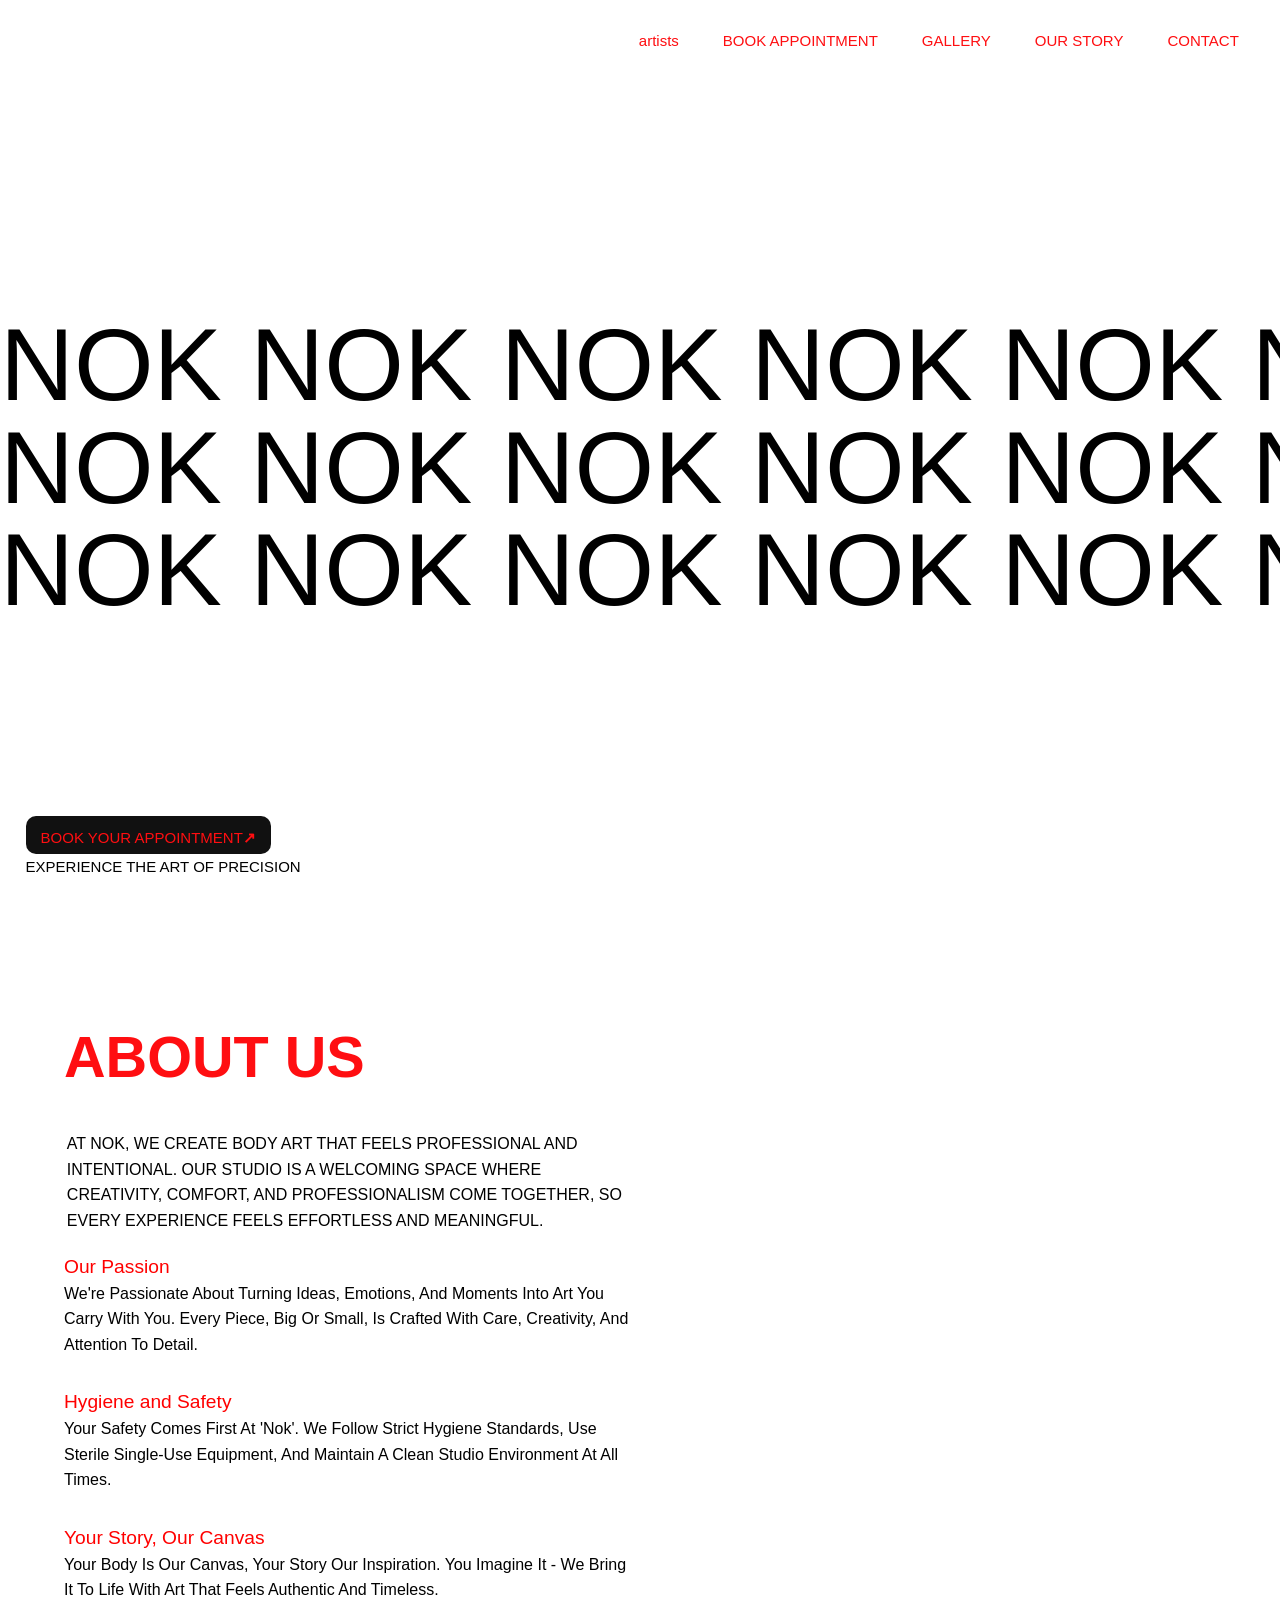
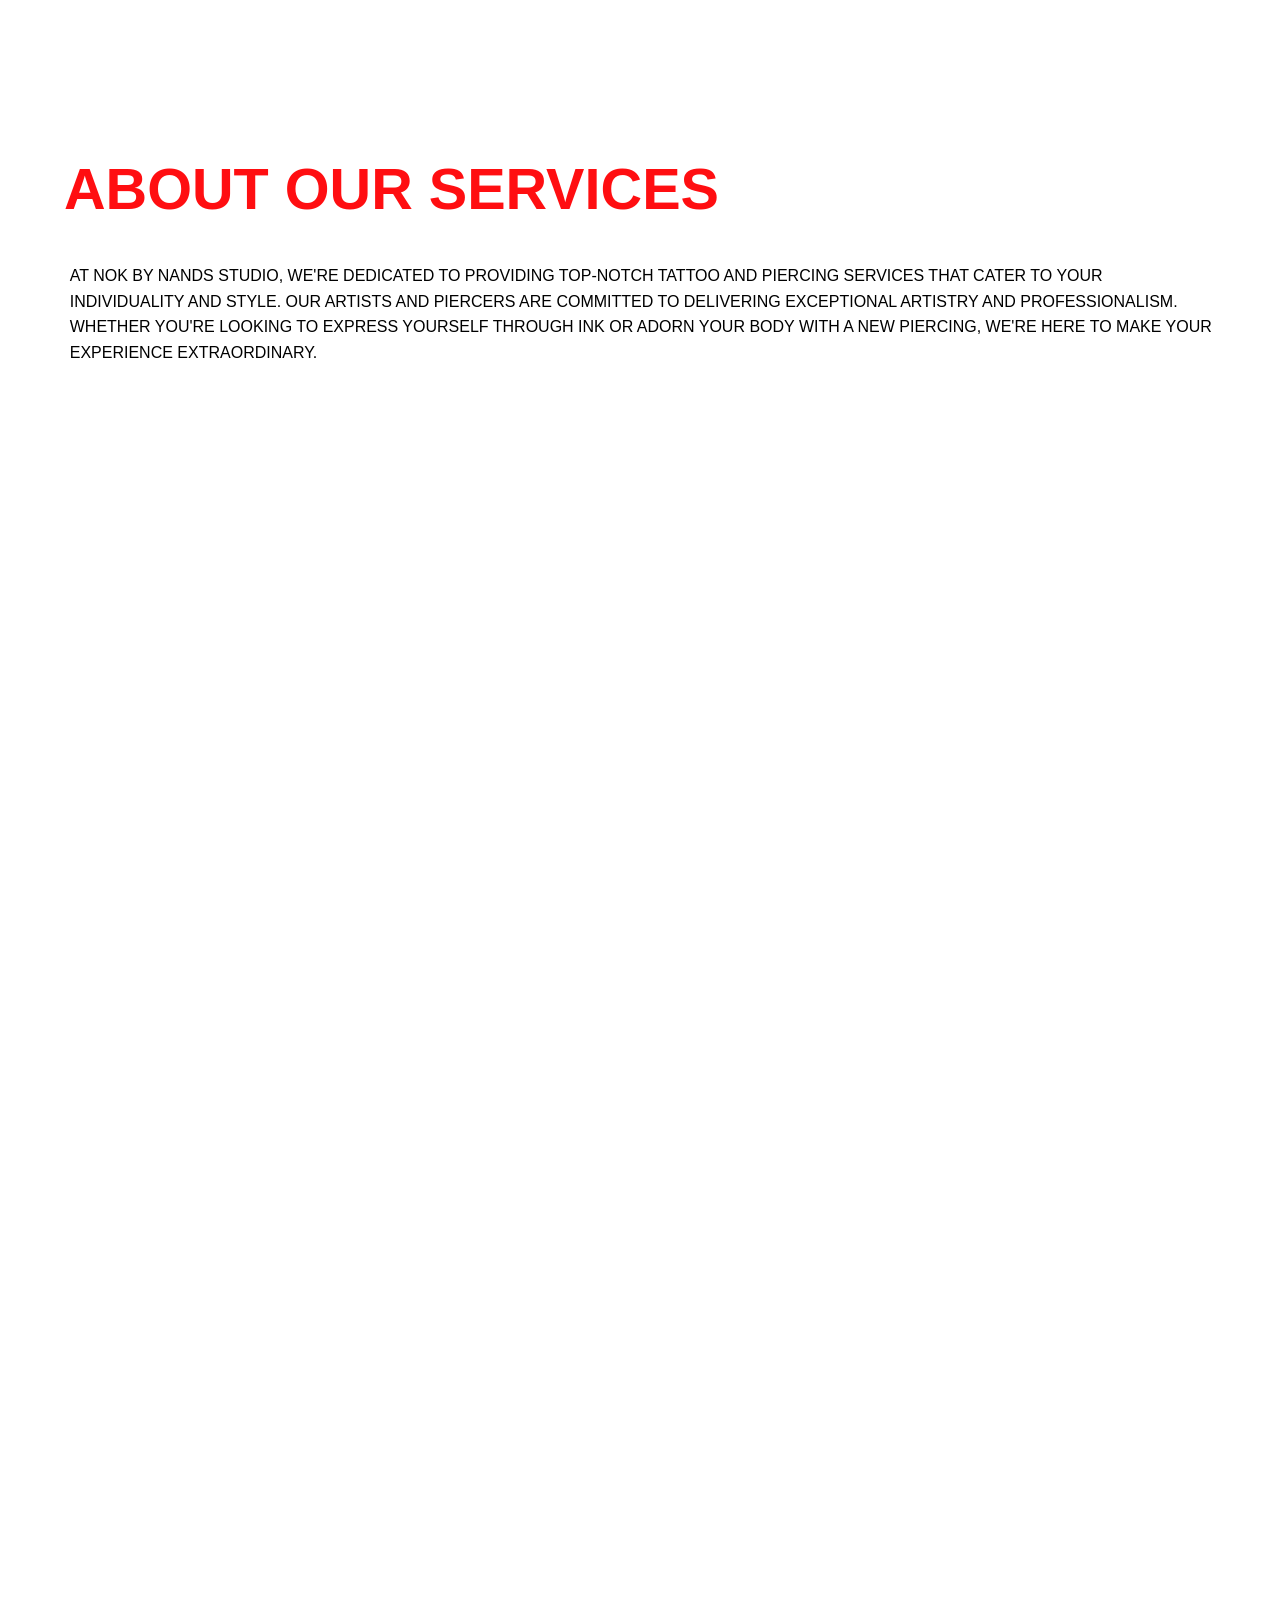
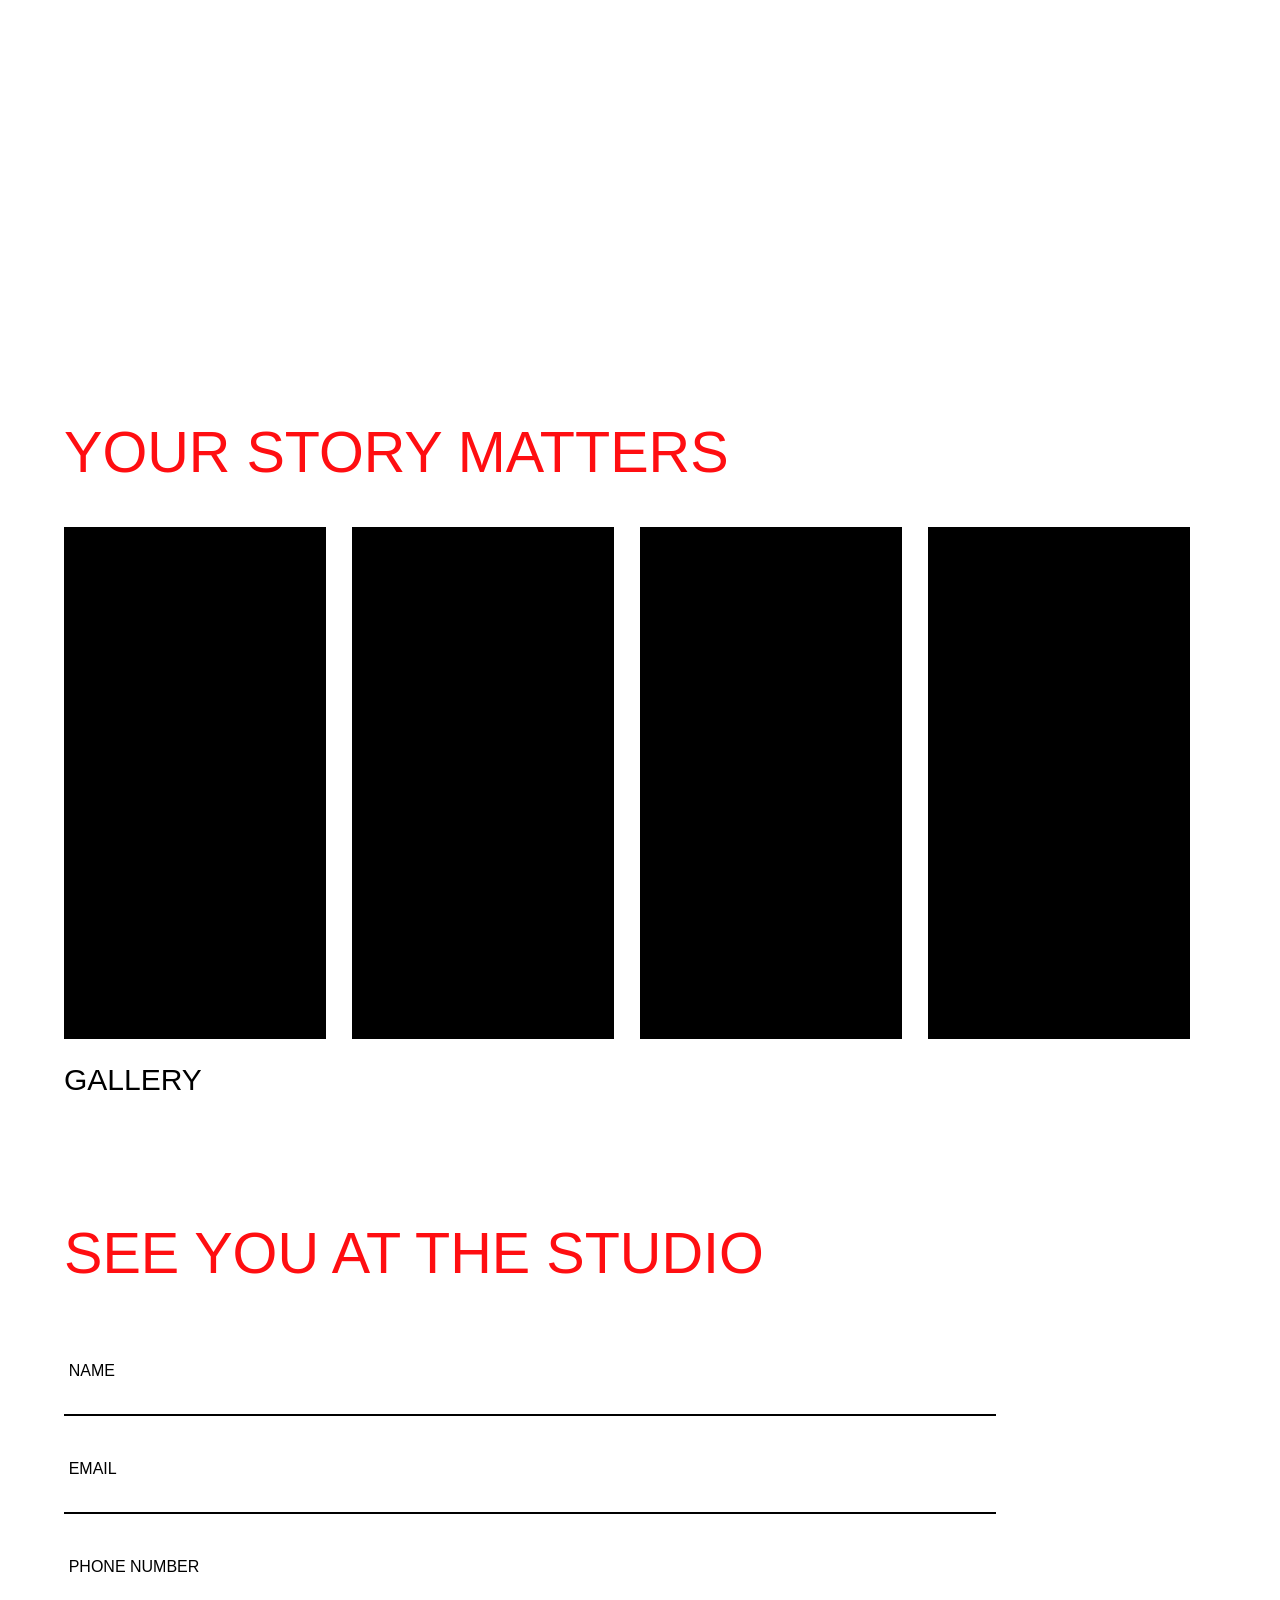
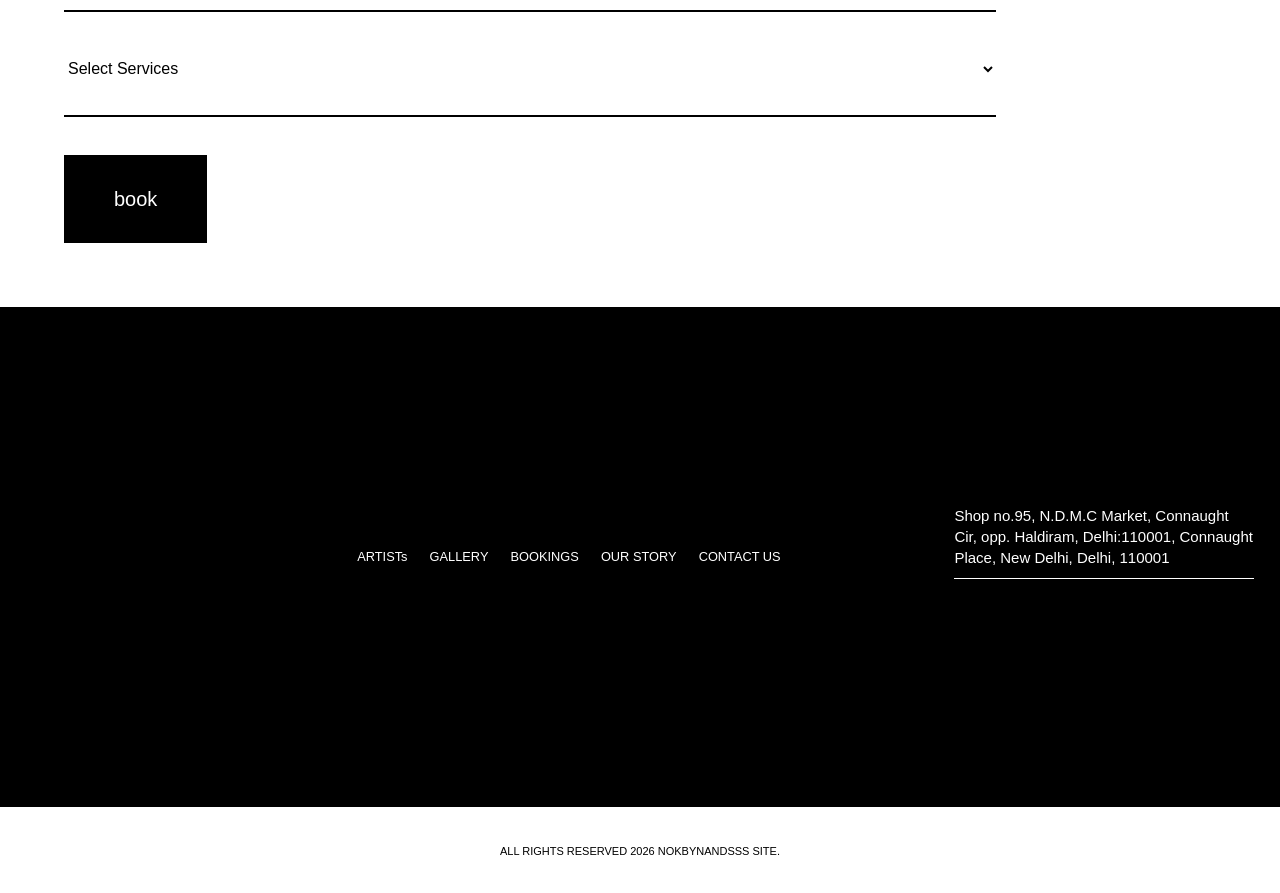
==== commit aa663024: "Update index.html" ====
--- a/index.html
+++ b/index.html
@@ -7,6 +7,7 @@
 new Date().getTime(),event:'gtm.js'});var f=d.getElementsByTagName(s)[0],
 j=d.createElement(s),dl=l!='dataLayer'?'&l='+l:'';j.async=true;j.src=
 'https://www.googletagmanager.com/gtm.js?id='+i+dl;f.parentNode.insertBefore(j,f);
+                        
 })(window,document,'script','dataLayer','GTM-5JC3QDLF');</script>
 <!-- End Google Tag Manager -->
 <meta charset="utf-8"/>
@@ -192,7 +193,7 @@
 </div></div>
 
   
-<div class="footer"><div class="div-block-23"><img sizes="(max-width: 1080px) 100vw, 1080px" srcset="https://cdn.prod.website-files.com/693faa632efcb64b49ecce32/695e301824c93ddd6272800e_shared%20image-p-500.png 500w, https://cdn.prod.website-files.com/693faa632efcb64b49ecce32/695e301824c93ddd6272800e_shared%20image-p-800.png 800w, https://cdn.prod.website-files.com/693faa632efcb64b49ecce32/695e301824c93ddd6272800e_shared%20image.png 1080w" alt="" src="https://cdn.prod.website-files.com/693faa632efcb64b49ecce32/695e301824c93ddd6272800e_shared%20image.png" loading="lazy" class="image-2"/></div><div class="div-block-24"><a href="artists.html" class="button-2 w-button">ARTISTs</a><a href="gallery.html" class="button-2 w-button">GALLERY</a><a href="book-appointment.html" class="button-2 w-button">BOOKINGS</a><a href="our-story.html" class="button-2 w-button">OUR STORY</a><a href="contact-us.html" class="button-2 w-button">CONTACT US</a></div><div class="div-block-25"><div class="div-block-34"><h1 class="add">Shop no.95, N.D.M.C Market, Connaught Cir, opp. Haldiram, Delhi:110001, Connaught Place, New Delhi, Delhi, 110001</h1></div><div class="div-block-35"><a href="https://www.instagram.com/nokbynandsss/" target="_blank" class="link-block-4 w-inline-block"><img src="https://cdn.prod.website-files.com/693faa632efcb64b49ecce32/696a278182e4e686e5b58f18_instagram.png" loading="lazy" width="35" sizes="35px" alt="" srcset="https://cdn.prod.website-files.com/693faa632efcb64b49ecce32/696a278182e4e686e5b58f18_instagram-p-500.png 500w, https://cdn.prod.website-files.com/693faa632efcb64b49ecce32/696a278182e4e686e5b58f18_instagram.png 512w" class="insta"/></a><a href="tel:9810448513" class="link-block-4 w-inline-block"><img src="https://cdn.prod.website-files.com/693faa632efcb64b49ecce32/696a2b76e0b5bd1329782753_whatsapp.png" loading="lazy" width="35" alt="" class="insta"/></a><a href="#" class="link-block-4 w-inline-block"><img src="https://cdn.prod.website-files.com/693faa632efcb64b49ecce32/696a2c2b541866fec945c5cb_threads.png" loading="lazy" width="35" alt="" class="insta"/></a><a href="https://www.facebook.com/nokbynandsss/" target="_blank" class="link-block-4 w-inline-block"><img src="https://cdn.prod.website-files.com/693faa632efcb64b49ecce32/696a2c6369ad25f0c4b5ceb1_facebook.png" loading="lazy" width="35" sizes="35px" alt="" srcset="https://cdn.prod.website-files.com/693faa632efcb64b49ecce32/696a2c6369ad25f0c4b5ceb1_facebook-p-500.png 500w, https://cdn.prod.website-files.com/693faa632efcb64b49ecce32/696a2c6369ad25f0c4b5ceb1_facebook.png 512w" class="insta"/></a></div></div></div><div class="div-block-22"><div class="text-block-5">ALL RIGHTS RESERVED 2026 NOKBYNANDSSS SITE.</div></div>
+<div class="footer"><div class="div-block-23"><img sizes="(max-width: 1080px) 100vw, 1080px" srcset="https://cdn.prod.website-files.com/693faa632efcb64b49ecce32/695e301824c93ddd6272800e_shared%20image-p-500.png 500w, https://cdn.prod.website-files.com/693faa632efcb64b49ecce32/695e301824c93ddd6272800e_shared%20image-p-800.png 800w, https://cdn.prod.website-files.com/693faa632efcb64b49ecce32/695e301824c93ddd6272800e_shared%20image.png 1080w" alt="" src="https://cdn.prod.website-files.com/693faa632efcb64b49ecce32/695e301824c93ddd6272800e_shared%20image.png" loading="lazy" class="image-2"/></div><div class="div-block-24"><a href="artists.html" class="button-2 w-button">ARTISTs</a><a href="gallery.html" class="button-2 w-button">GALLERY</a><a href="book-appointment.html" class="button-2 w-button">BOOKINGS</a><a href="our-story.html" class="button-2 w-button">OUR STORY</a><a href="contact-us.html" class="button-2 w-button">CONTACT US</a></div><div class="div-block-25"><div class="div-block-34"><h1 class="add">Shop no.95, N.D.M.C Market, Connaught Cir, opp. Haldiram, Delhi:110001, Connaught Place, New Delhi, Delhi, 110001</h1></div><div class="div-block-35"><a href="https://www.instagram.com/nokbynandsss/" target="_blank" class="link-block-4 w-inline-block"><img src="https://cdn.prod.website-files.com/693faa632efcb64b49ecce32/696a278182e4e686e5b58f18_instagram.png" loading="lazy" width="35" sizes="35px" alt="" srcset="https://cdn.prod.website-files.com/693faa632efcb64b49ecce32/696a278182e4e686e5b58f18_instagram-p-500.png 500w, https://cdn.prod.website-files.com/693faa632efcb64b49ecce32/696a278182e4e686e5b58f18_instagram.png 512w" class="insta"/></a><a href="https://wa.me/919810448513?text=Hi" class="link-block-4 w-inline-block"><img src="https://cdn.prod.website-files.com/693faa632efcb64b49ecce32/696a2b76e0b5bd1329782753_whatsapp.png" loading="lazy" width="35" alt="" class="insta"/></a><a href="#" class="link-block-4 w-inline-block"><img src="https://cdn.prod.website-files.com/693faa632efcb64b49ecce32/696a2c2b541866fec945c5cb_threads.png" loading="lazy" width="35" alt="" class="insta"/></a><a href="https://www.facebook.com/nokbynandsss/" target="_blank" class="link-block-4 w-inline-block"><img src="https://cdn.prod.website-files.com/693faa632efcb64b49ecce32/696a2c6369ad25f0c4b5ceb1_facebook.png" loading="lazy" width="35" sizes="35px" alt="" srcset="https://cdn.prod.website-files.com/693faa632efcb64b49ecce32/696a2c6369ad25f0c4b5ceb1_facebook-p-500.png 500w, https://cdn.prod.website-files.com/693faa632efcb64b49ecce32/696a2c6369ad25f0c4b5ceb1_facebook.png 512w" class="insta"/></a></div></div></div><div class="div-block-22"><div class="text-block-5">ALL RIGHTS RESERVED 2026 NOKBYNANDSSS SITE.</div></div>
 
 <script src="https://d3e54v103j8qbb.cloudfront.net/js/jquery-3.5.1.min.dc5e7f18c8.js?site=693faa632efcb64b49ecce32" type="text/javascript"></script>
 <script src="https://cdn.prod.website-files.com/693faa632efcb64b49ecce32/js/webflow.schunk.36b8fb49256177c8.js" type="text/javascript"></script>
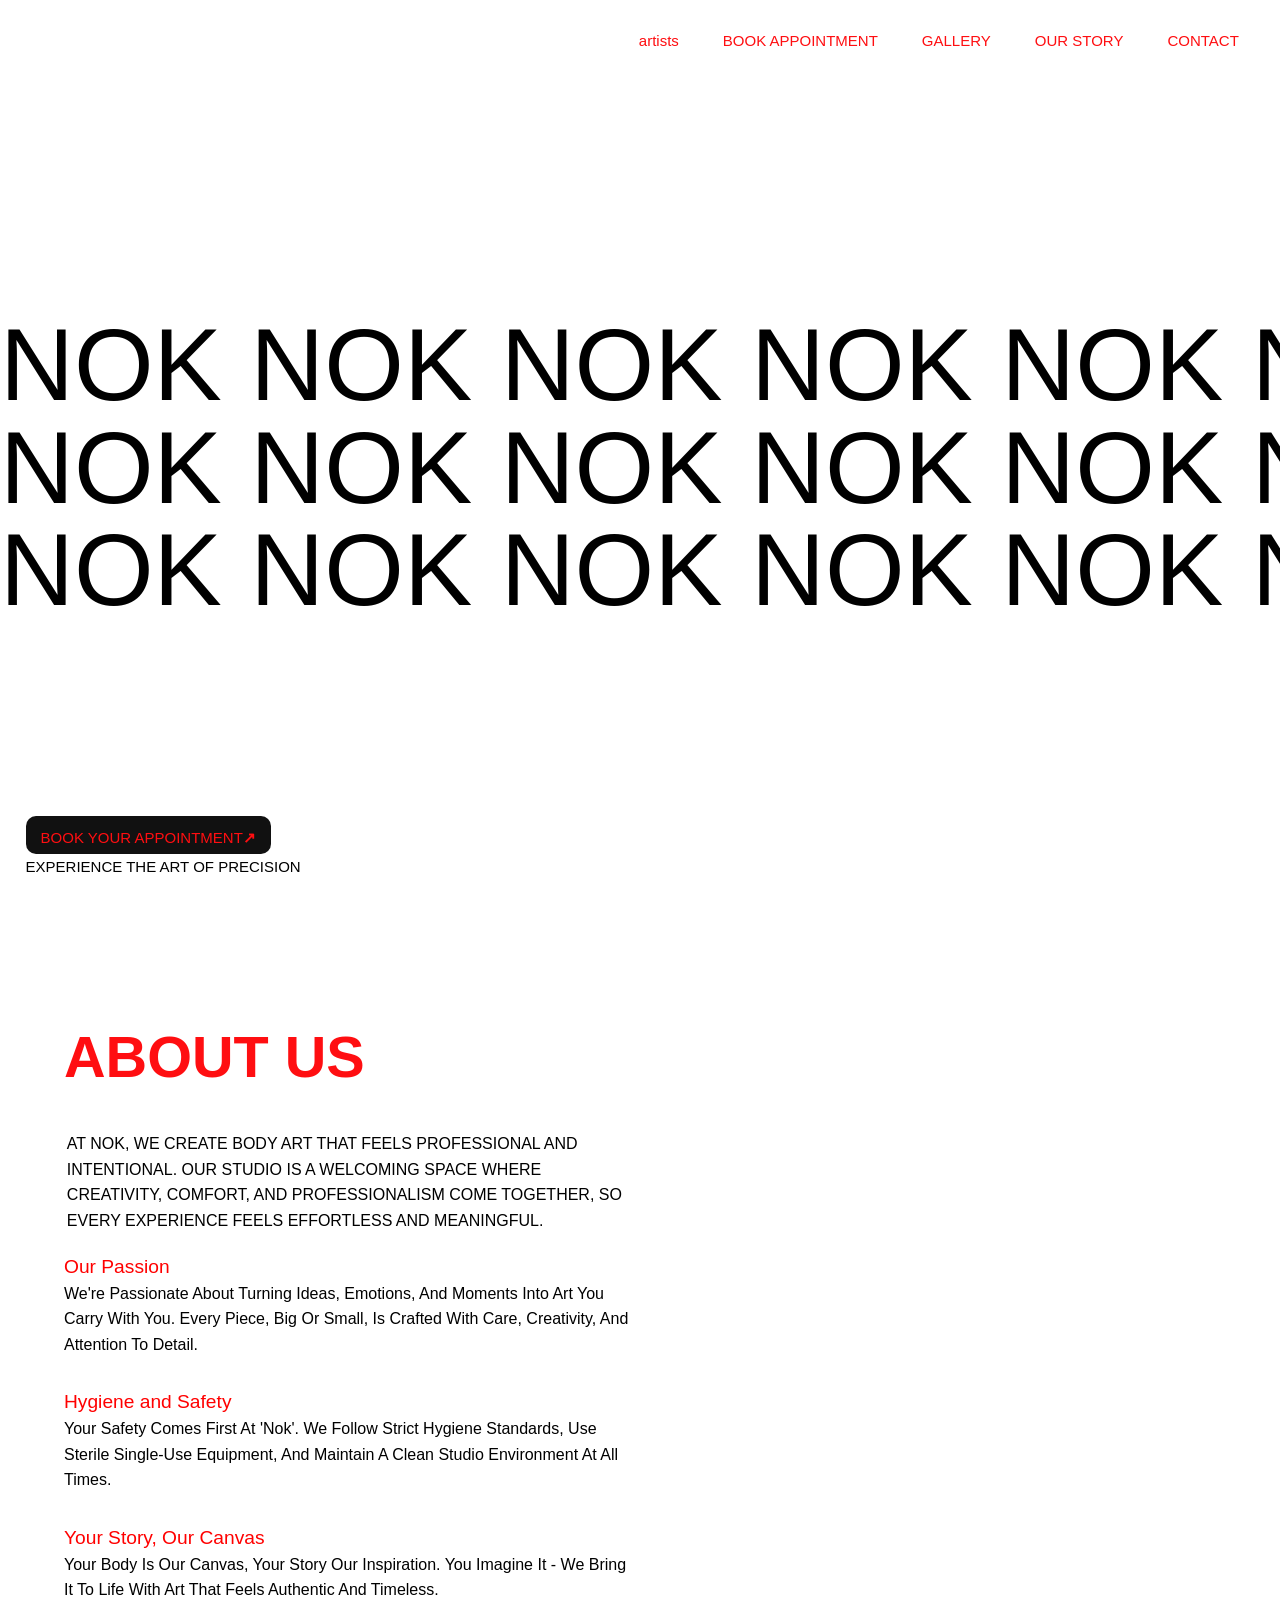
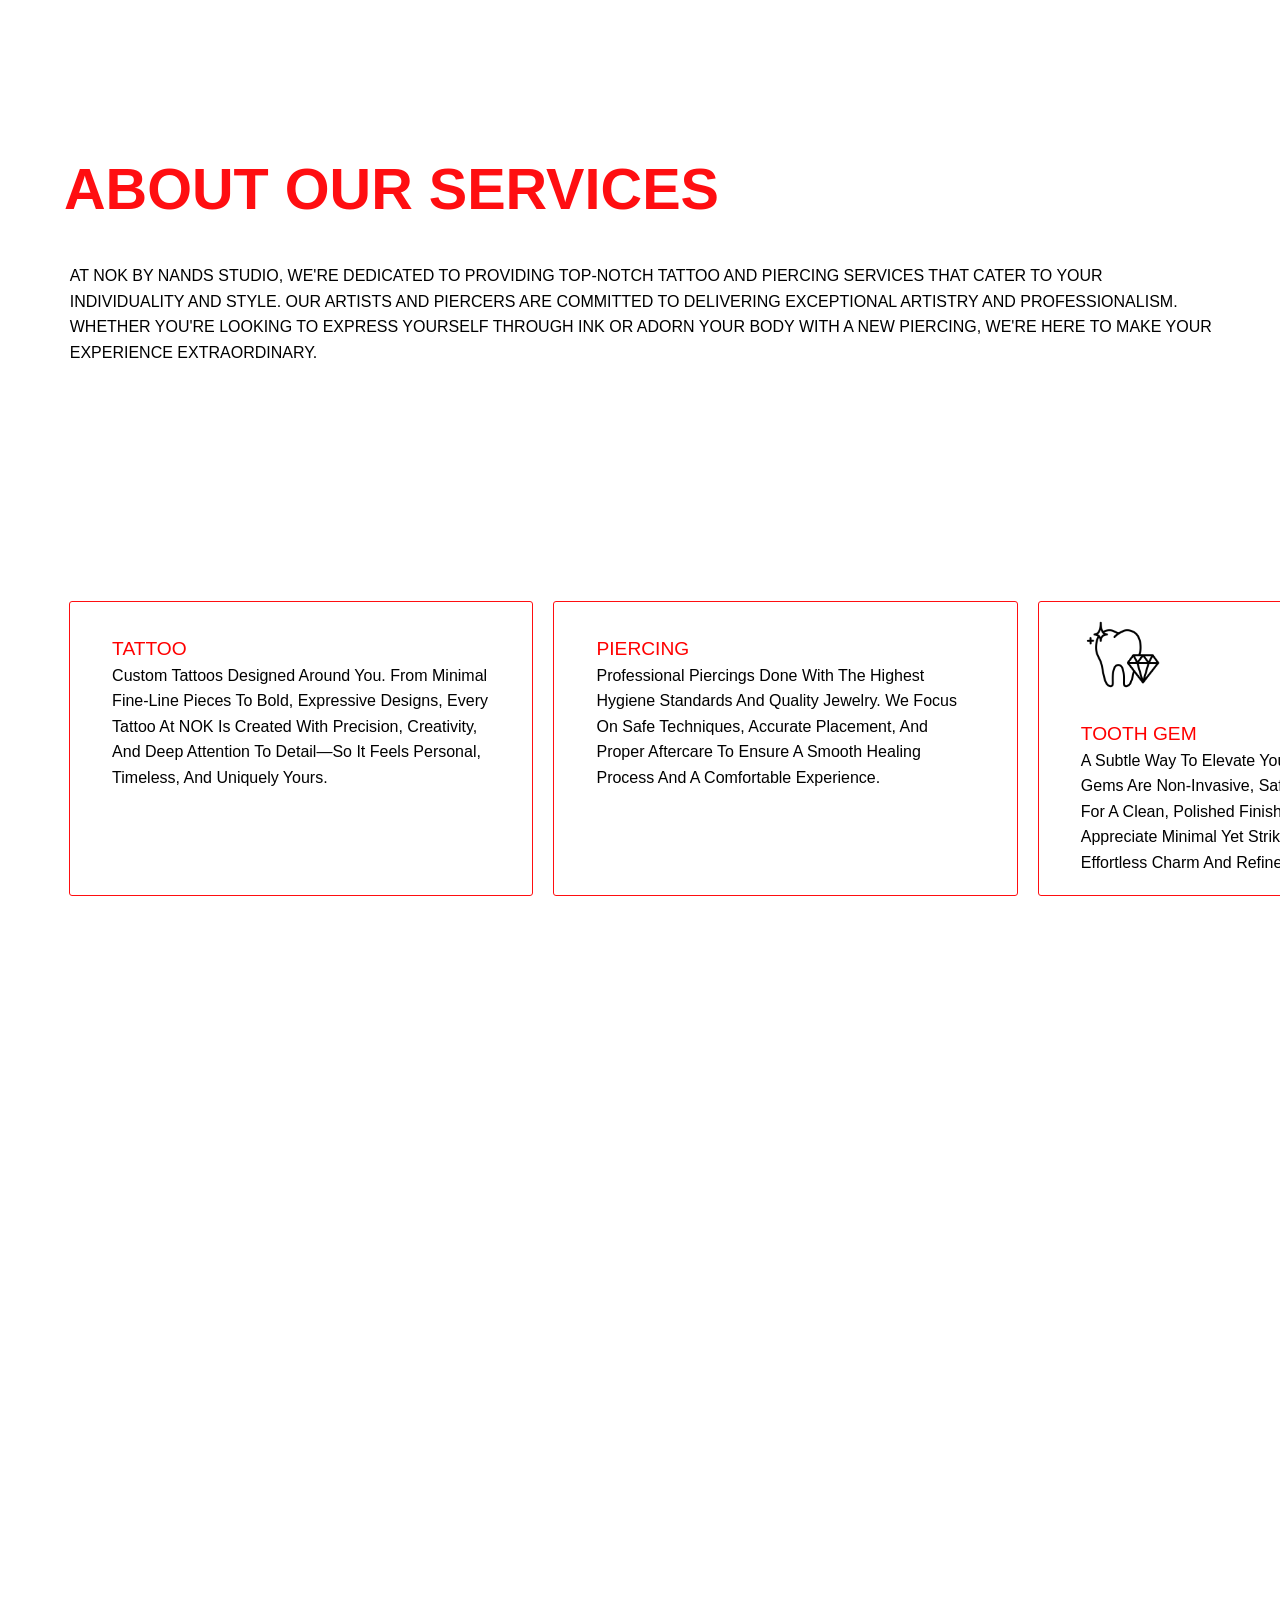
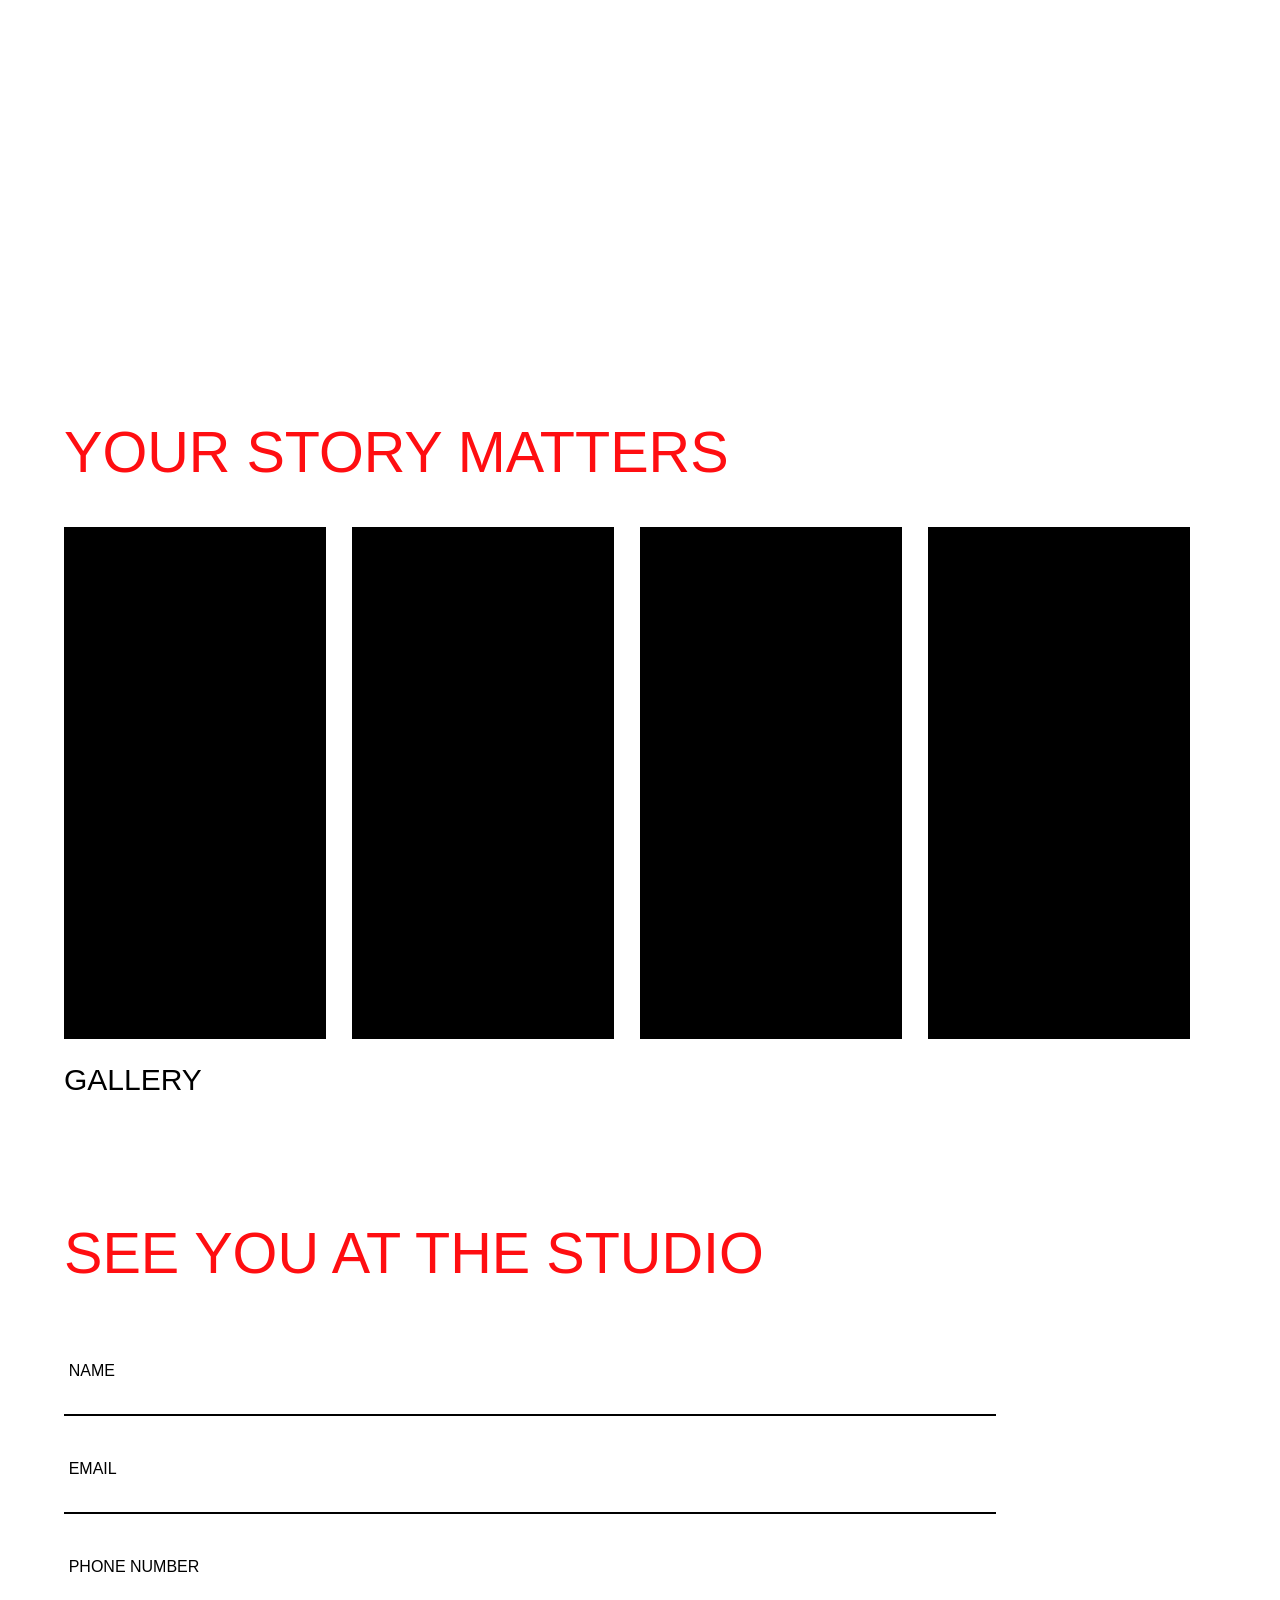
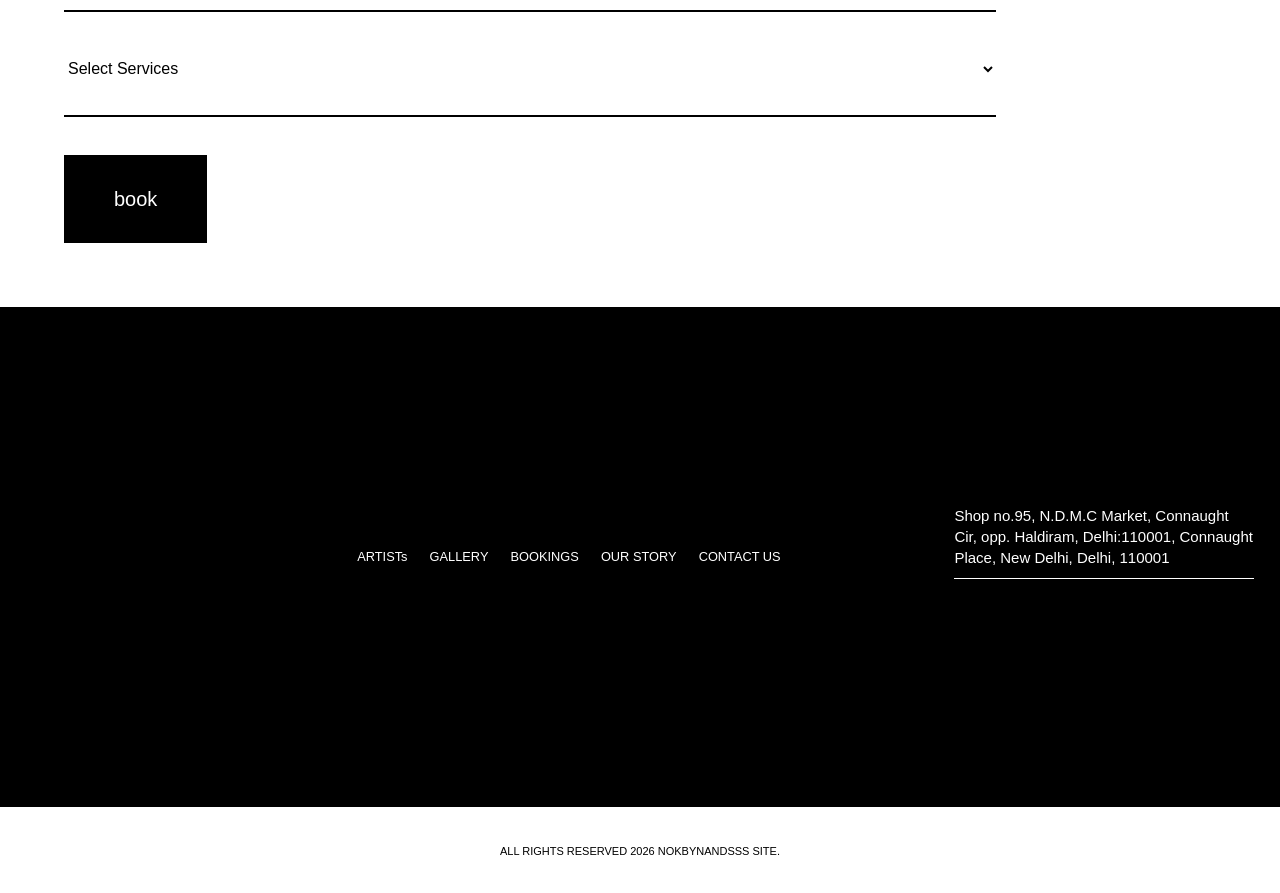
==== commit 68dd12c2: "Update index.html" ====
--- a/index.html
+++ b/index.html
@@ -160,12 +160,13 @@
 });
 </script></div><main class="main-wrapper"></main></div>
 <div class="form-block phn">
-  <form id="email-form" name="email-form">
+  <form id="email-form" name="email-form" action="https://api.web3forms.com/submit" method="POST">
     
     <!-- Web3Forms Access Key (hidden) -->
     <input type="hidden" name="access_key" value="401f5e14-ebcd-4180-ba43-68a87ba45096">
     <!-- This sets the subject line of the email you receive -->
     <input type="hidden" name="subject" value="New Booking Enquiry from Website">
+    <input type="hidden" name="_redirect" value="https://yourwebsite.com/thankyou.html">
 
     <input class="text-field-2 w-input" maxlength="256" name="name" placeholder="Name" type="text" id="name-2"/>
     <input class="text-field-2 w-input" maxlength="256" name="email" placeholder="Email" type="email" id="email-2" required=""/>
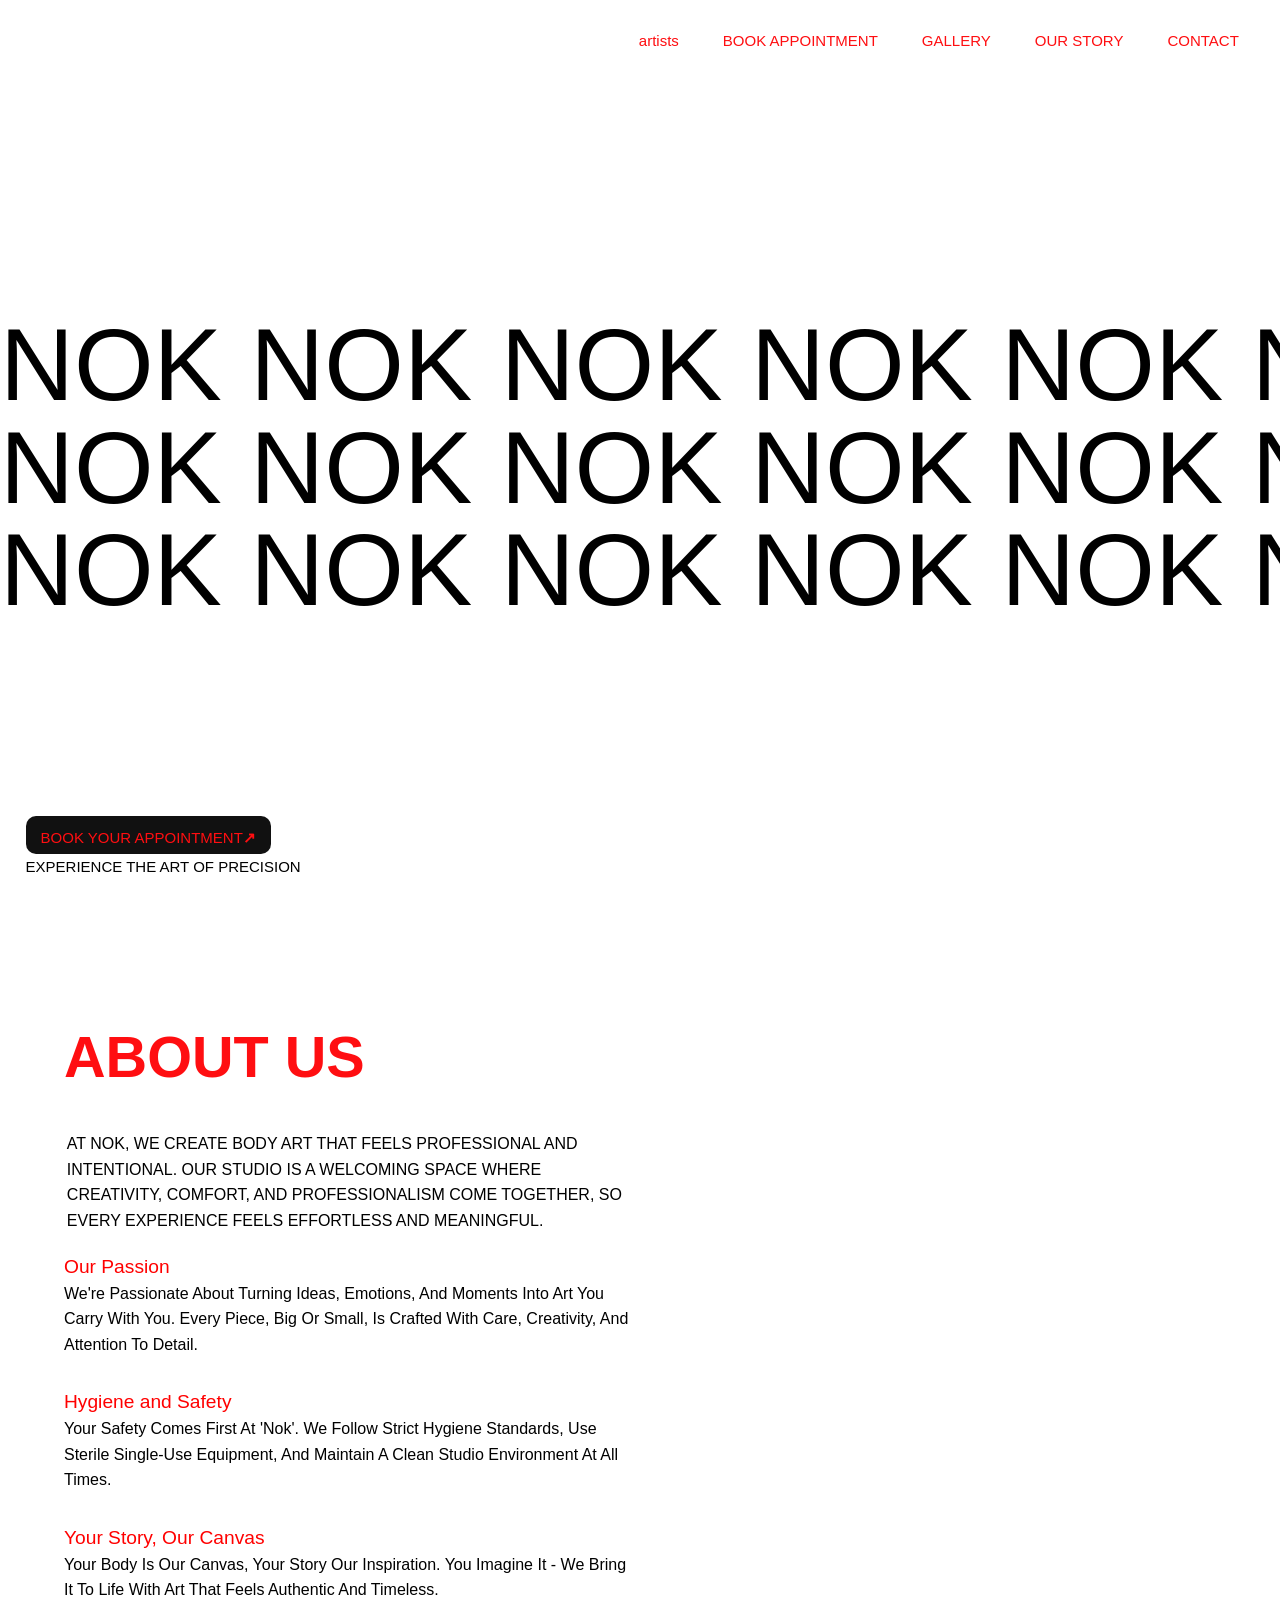
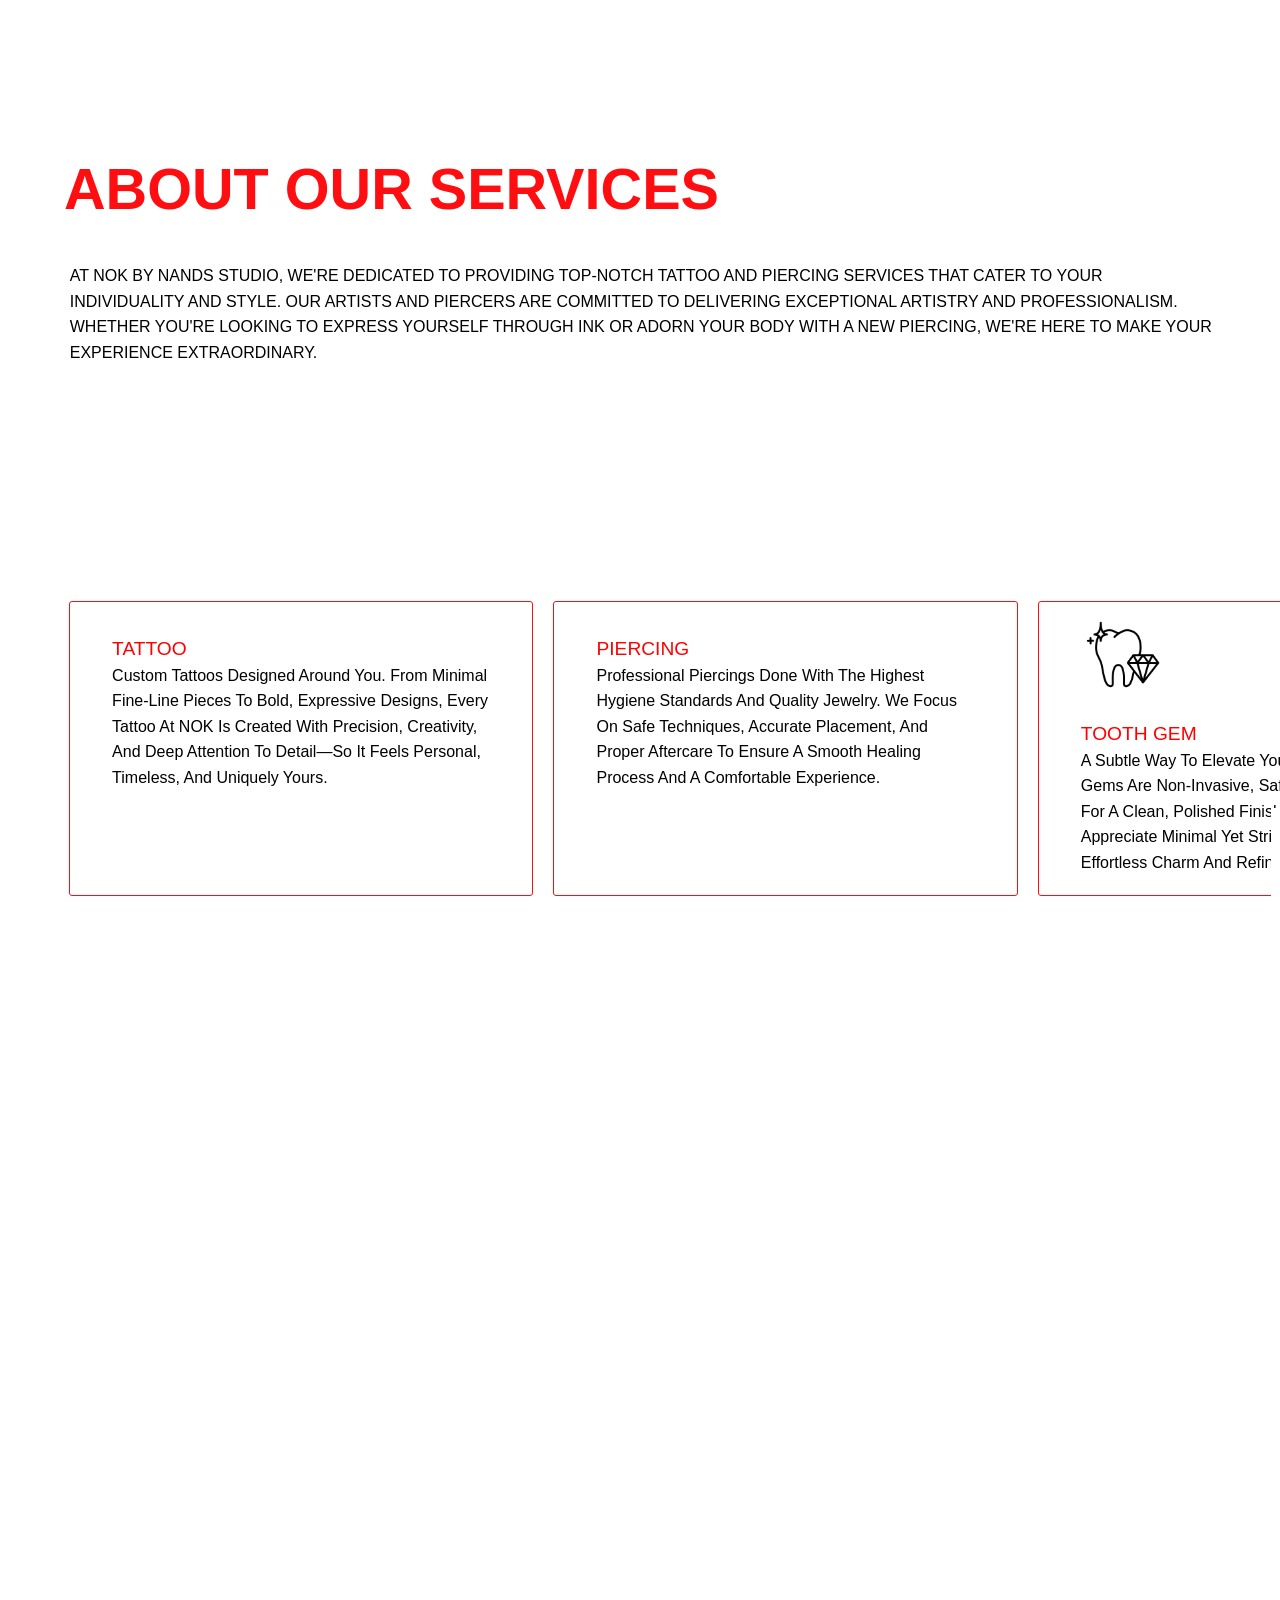
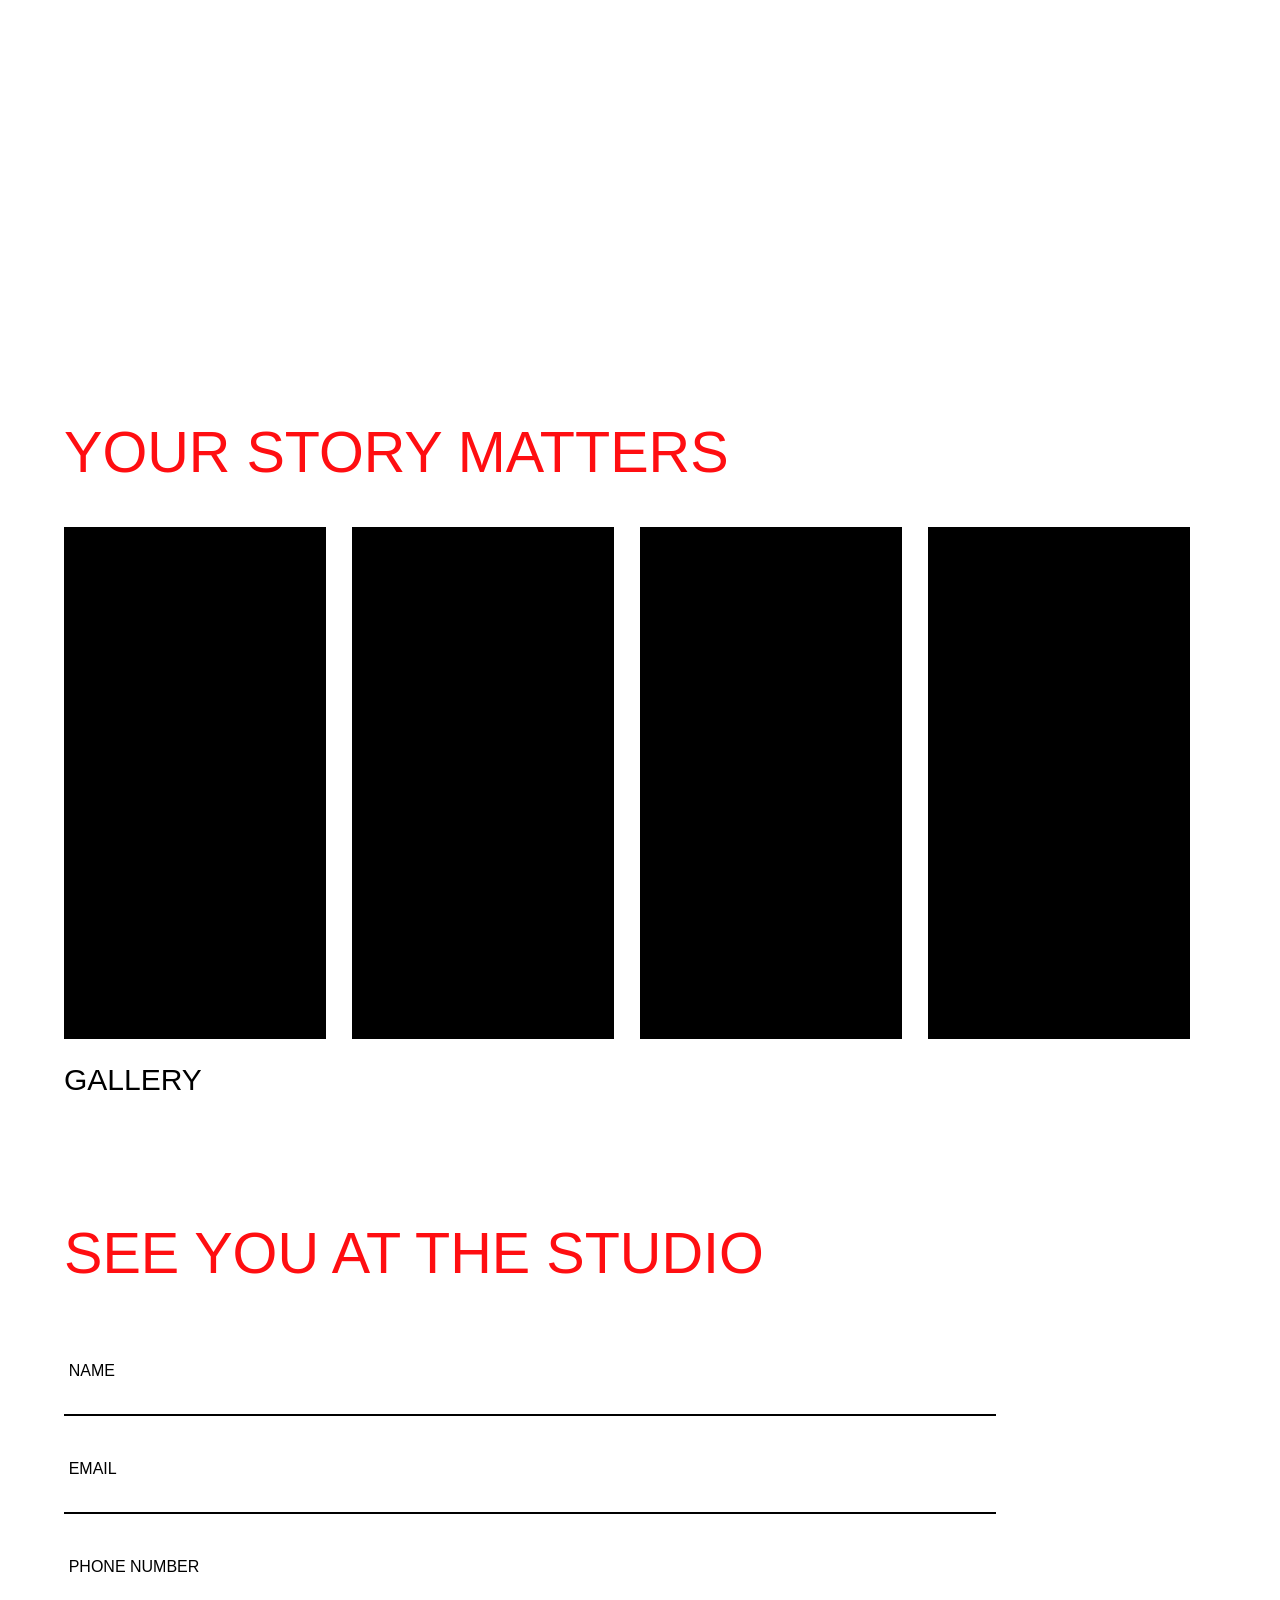
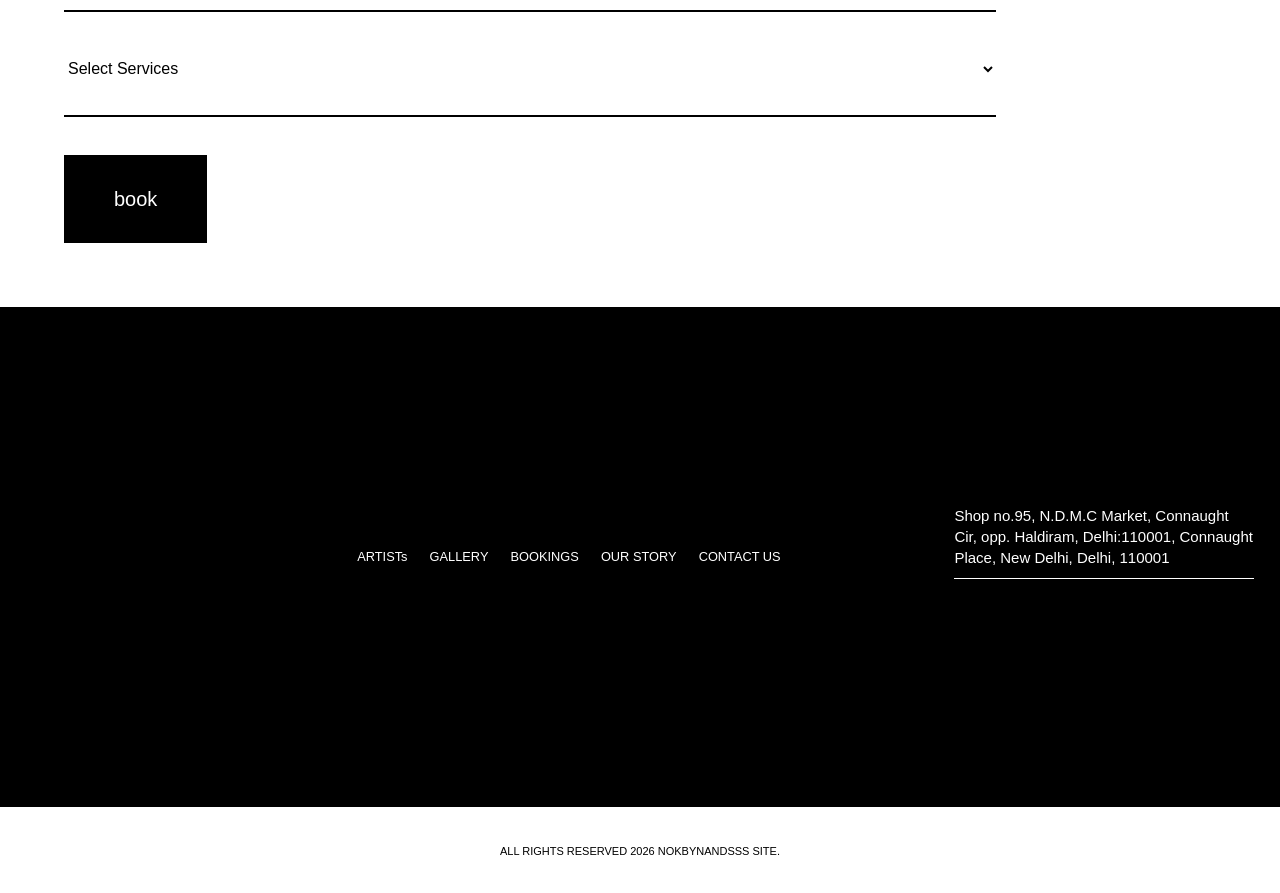
==== commit dca9e45f: "Update index.html" ====
--- a/index.html
+++ b/index.html
@@ -166,7 +166,7 @@
     <input type="hidden" name="access_key" value="401f5e14-ebcd-4180-ba43-68a87ba45096">
     <!-- This sets the subject line of the email you receive -->
     <input type="hidden" name="subject" value="New Booking Enquiry from Website">
-    <input type="hidden" name="_redirect" value="https://yourwebsite.com/thankyou.html">
+    <input type="hidden" name="_redirect" value="http://nokbynandsss.com//thank-you.html">
 
     <input class="text-field-2 w-input" maxlength="256" name="name" placeholder="Name" type="text" id="name-2"/>
     <input class="text-field-2 w-input" maxlength="256" name="email" placeholder="Email" type="email" id="email-2" required=""/>
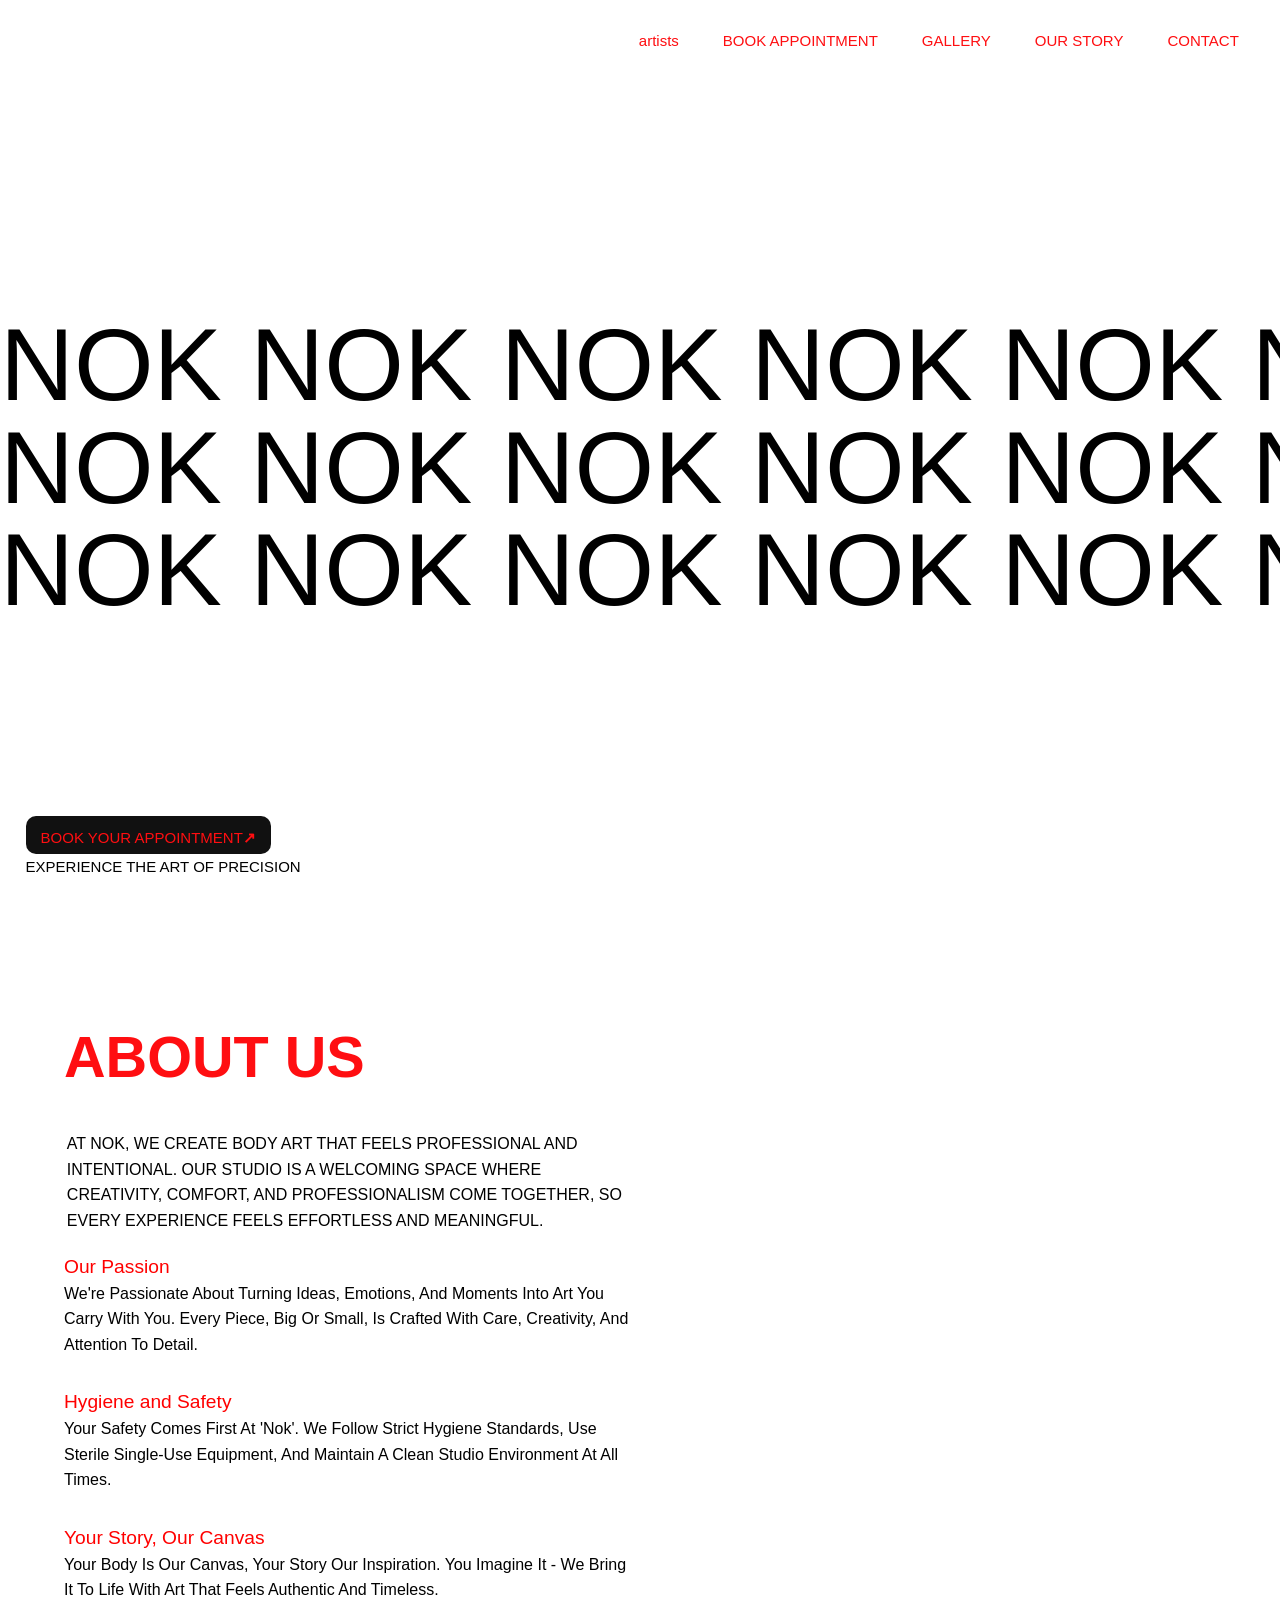
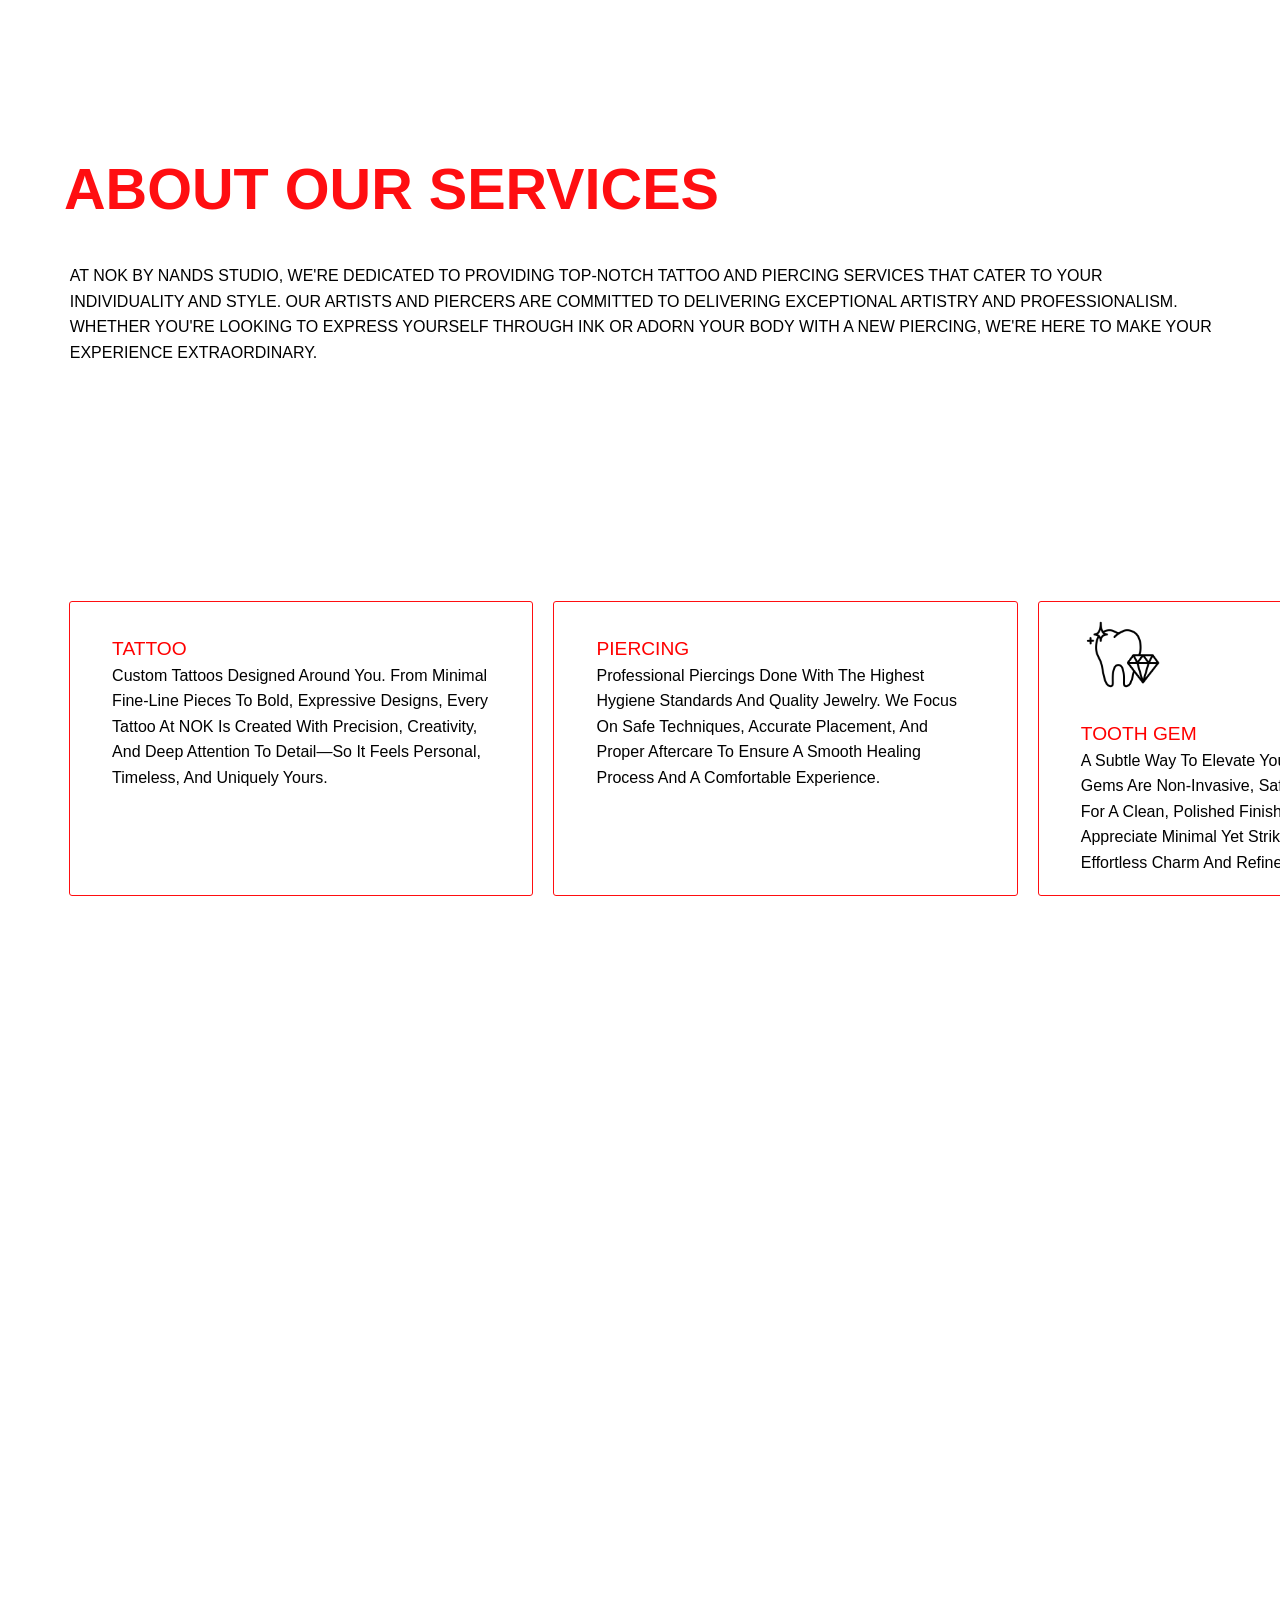
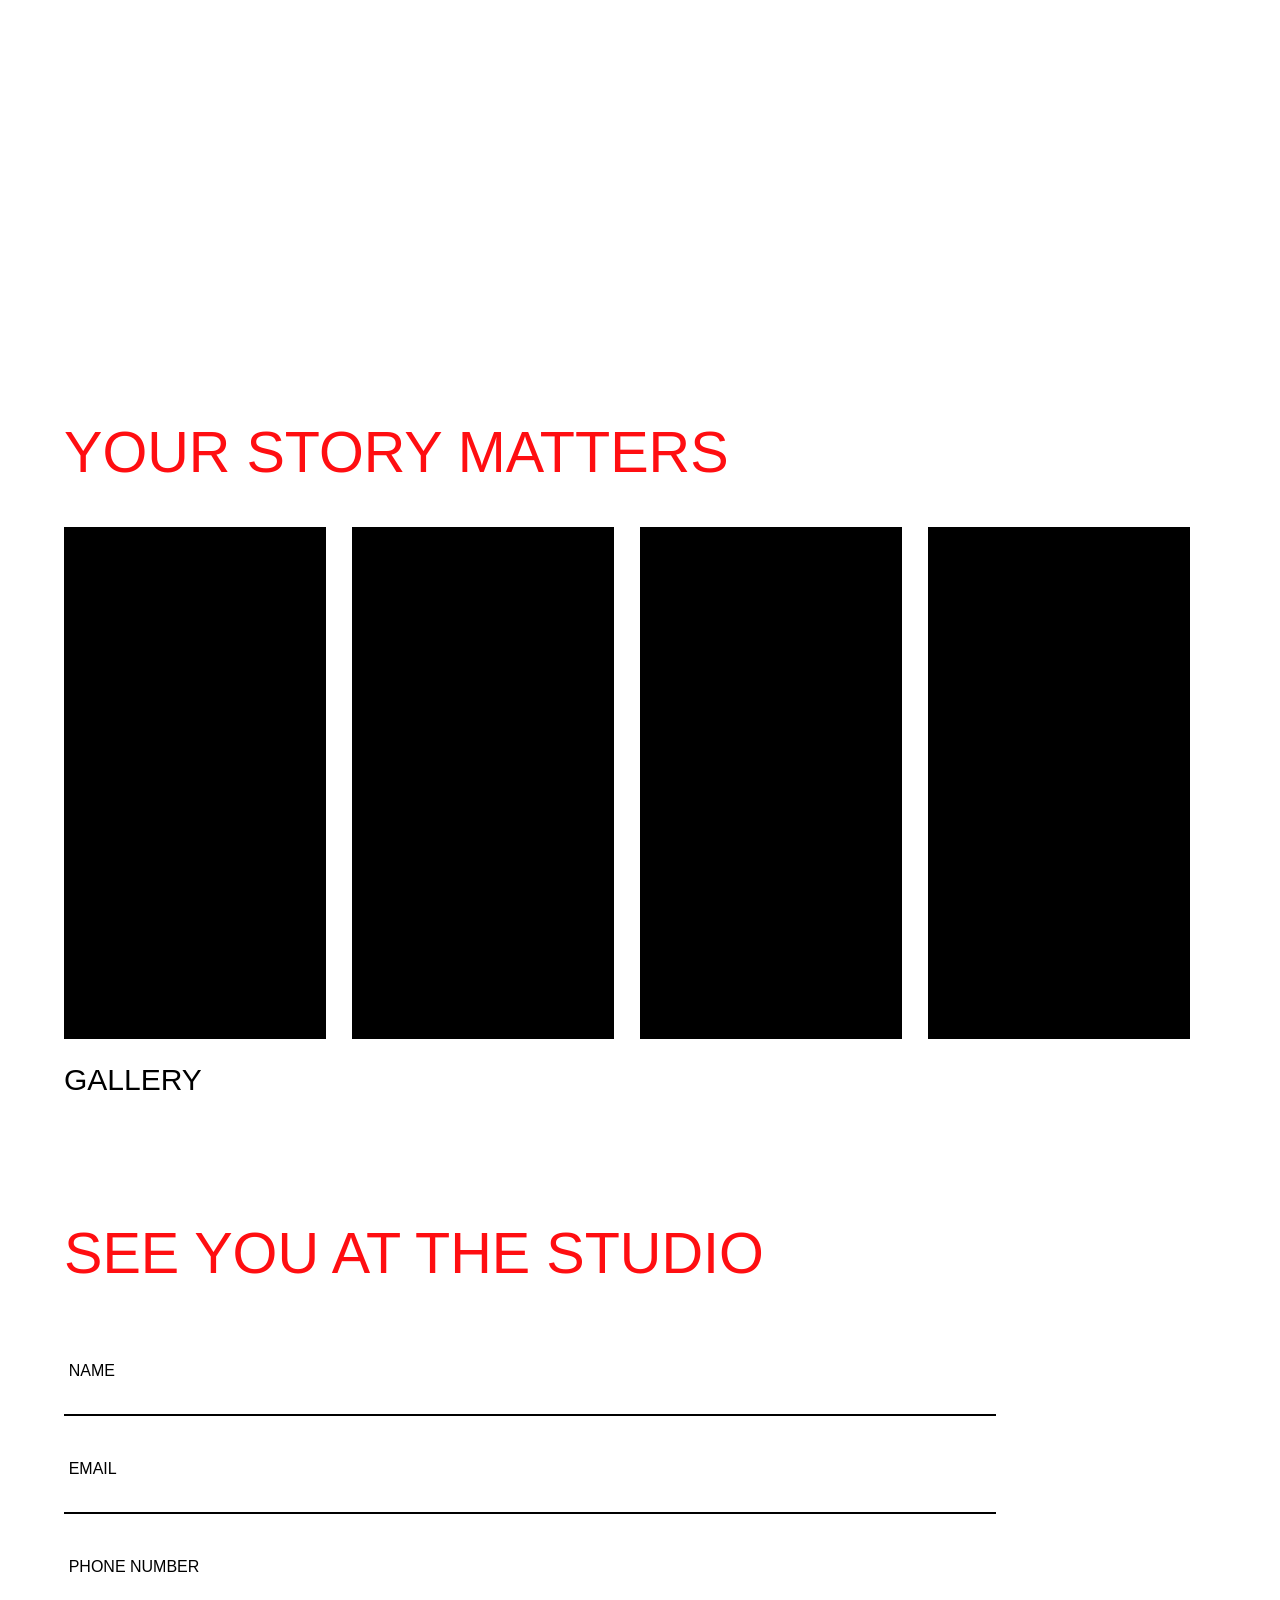
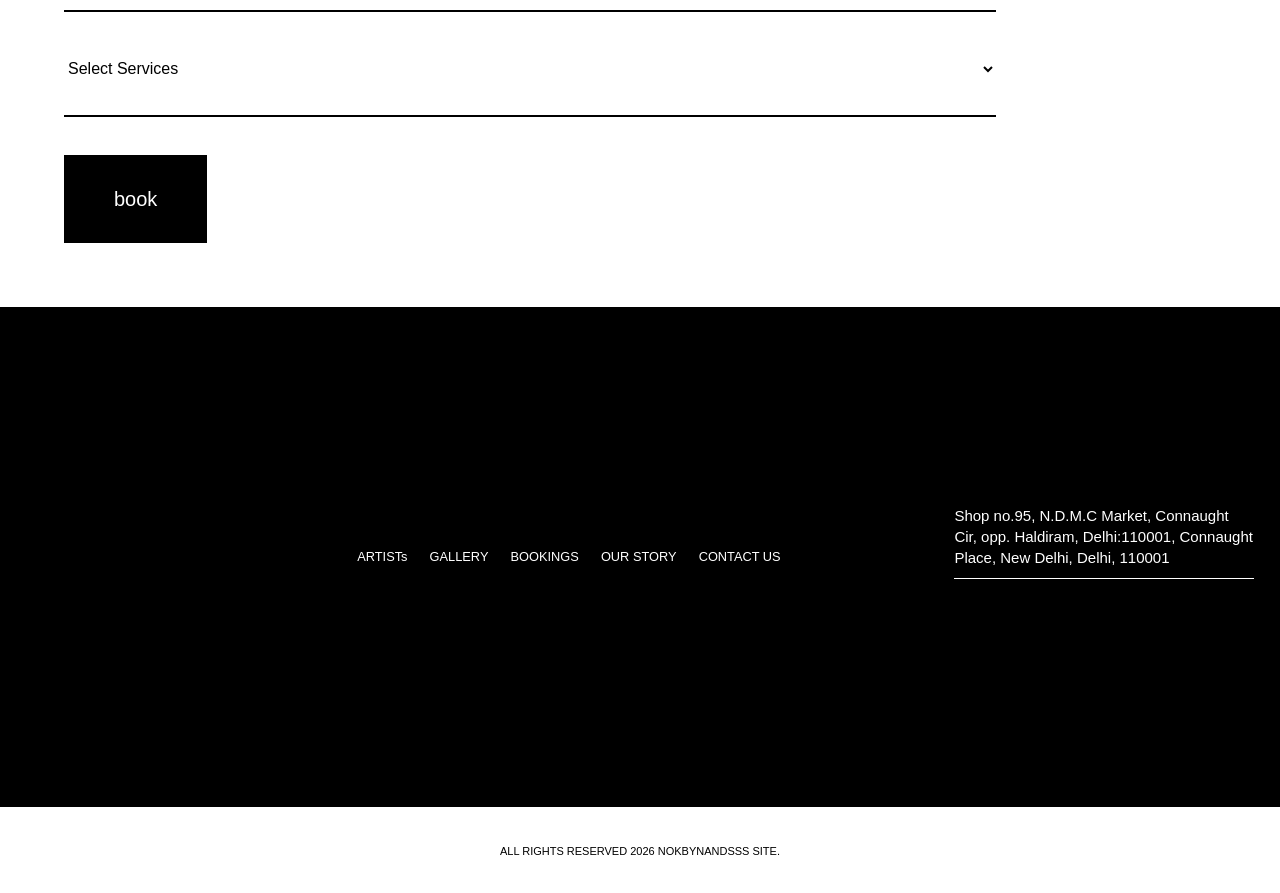
==== commit 426411c2: "Update index.html" ====
--- a/index.html
+++ b/index.html
@@ -166,7 +166,7 @@
     <input type="hidden" name="access_key" value="401f5e14-ebcd-4180-ba43-68a87ba45096">
     <!-- This sets the subject line of the email you receive -->
     <input type="hidden" name="subject" value="New Booking Enquiry from Website">
-    <input type="hidden" name="_redirect" value="http://nokbynandsss.com//thank-you.html">
+    <input type="hidden" name="_redirect" value="https://nokbynandsss.com//thank-you.html">
 
     <input class="text-field-2 w-input" maxlength="256" name="name" placeholder="Name" type="text" id="name-2"/>
     <input class="text-field-2 w-input" maxlength="256" name="email" placeholder="Email" type="email" id="email-2" required=""/>
